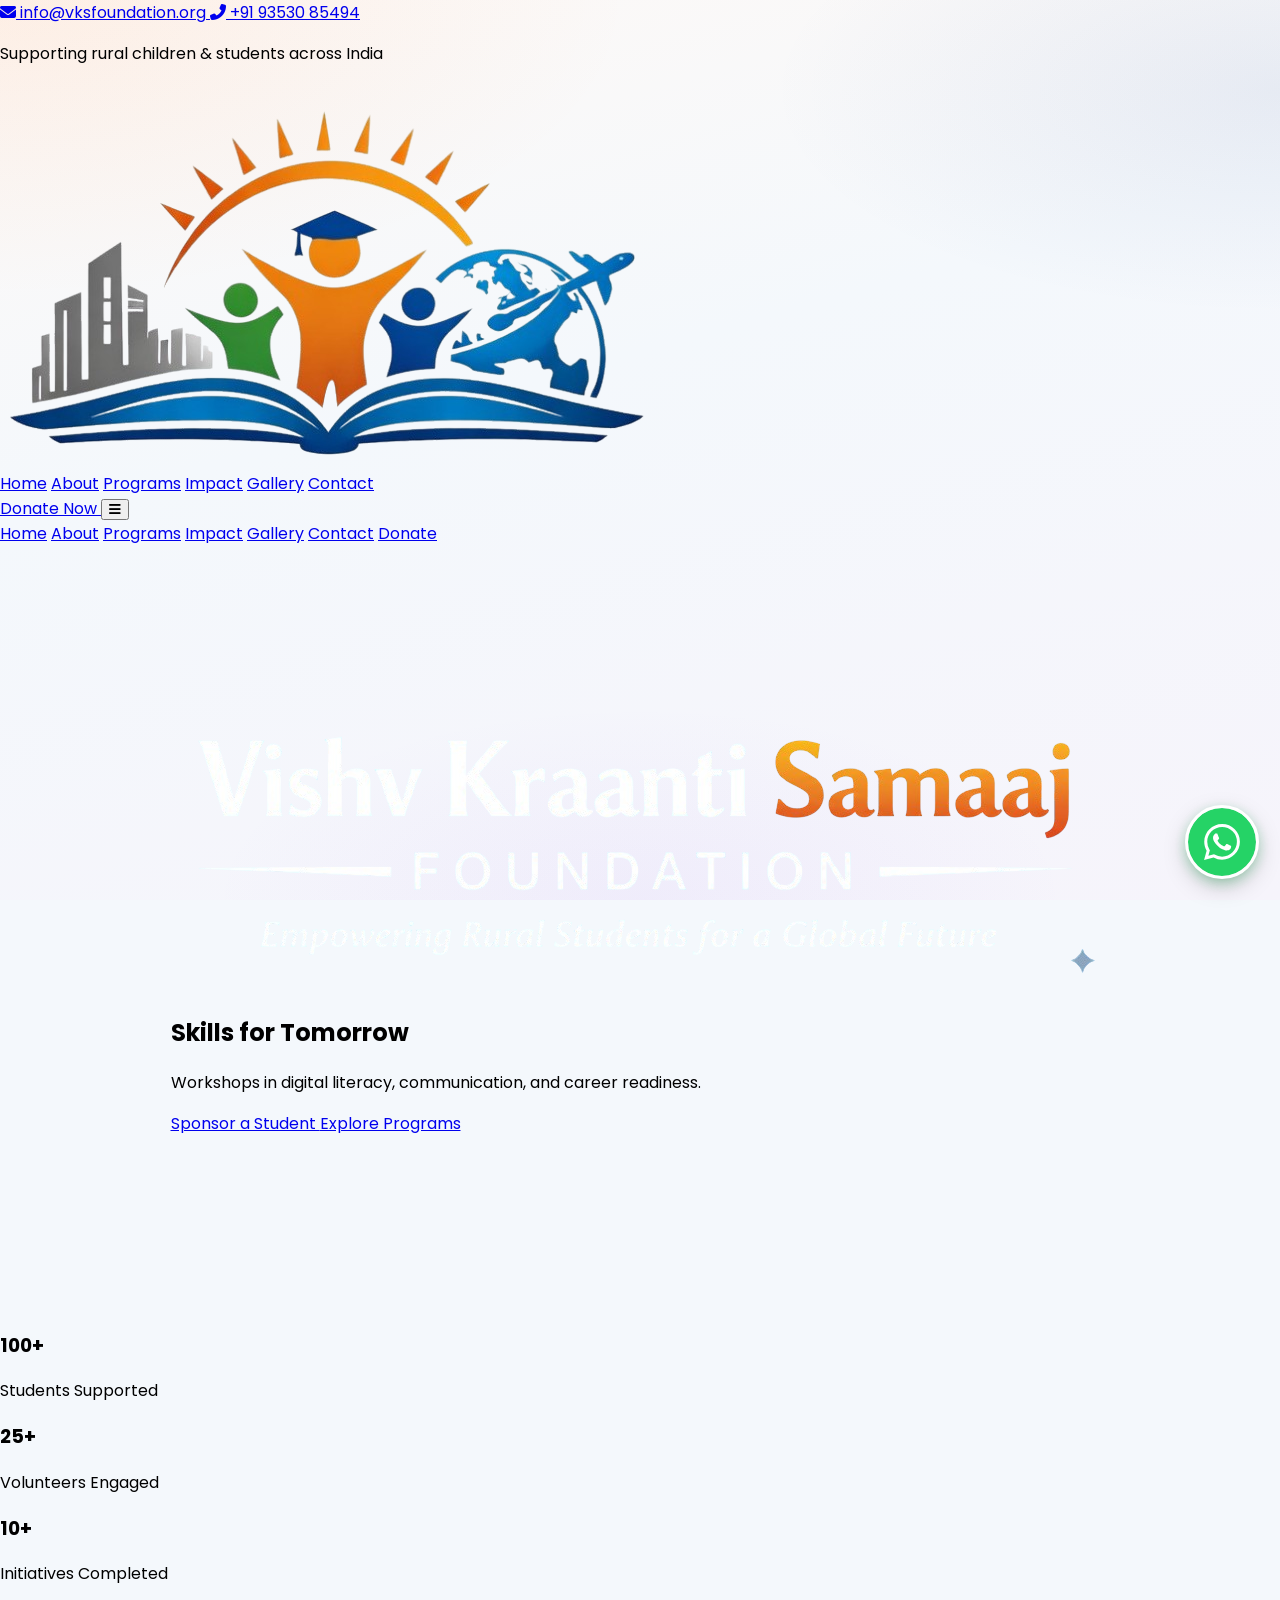
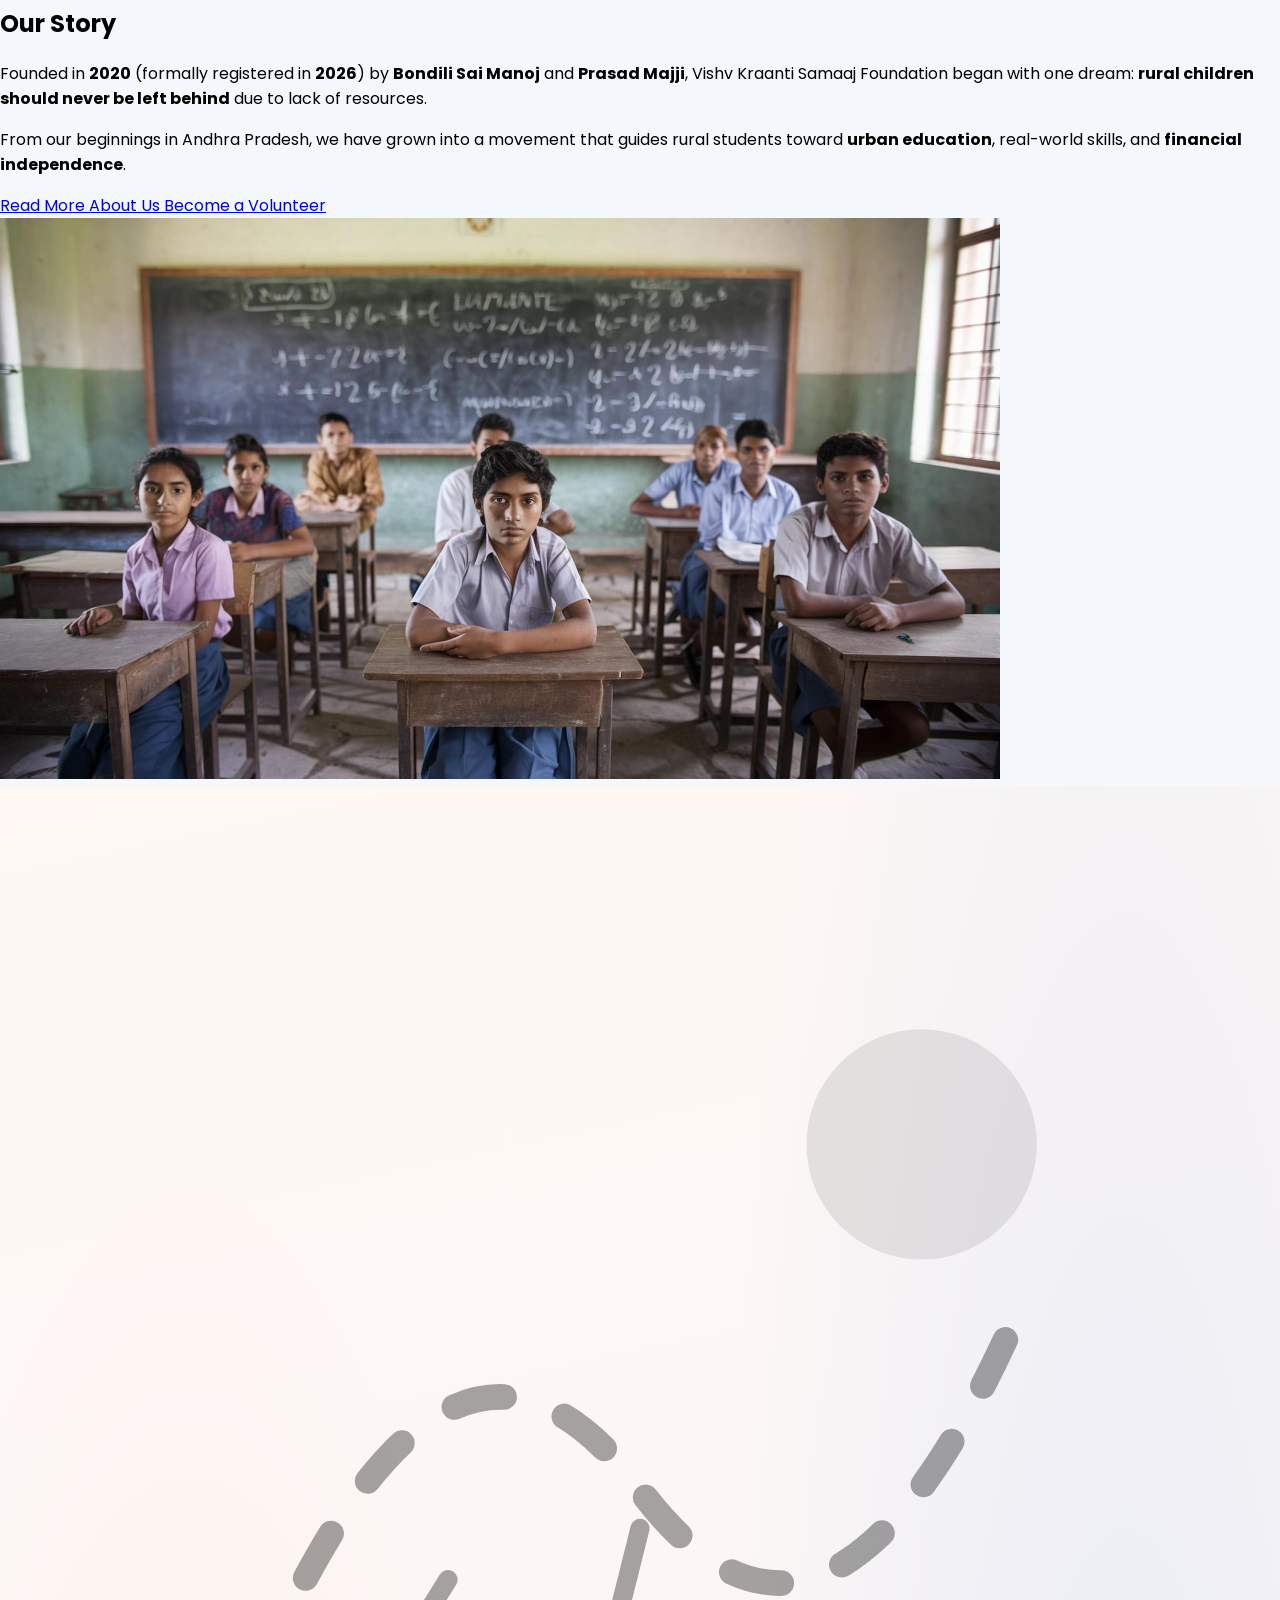
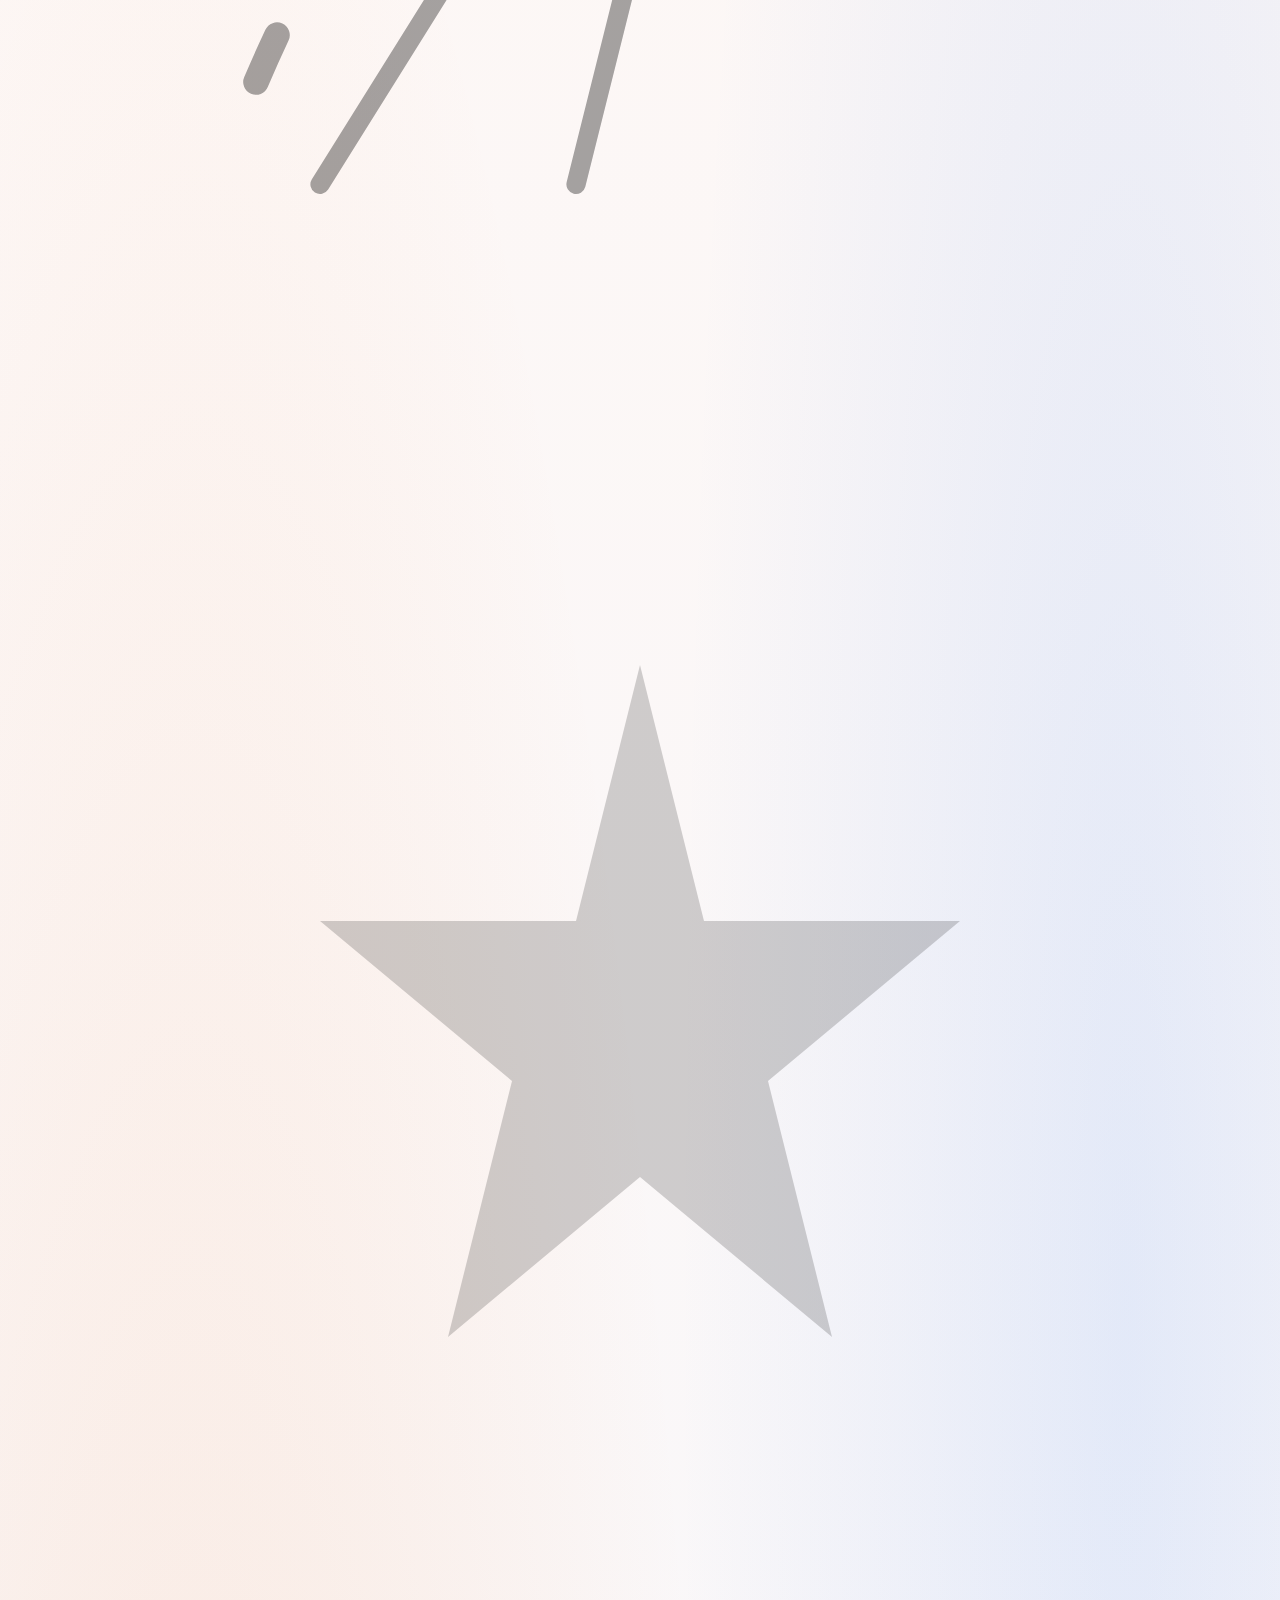
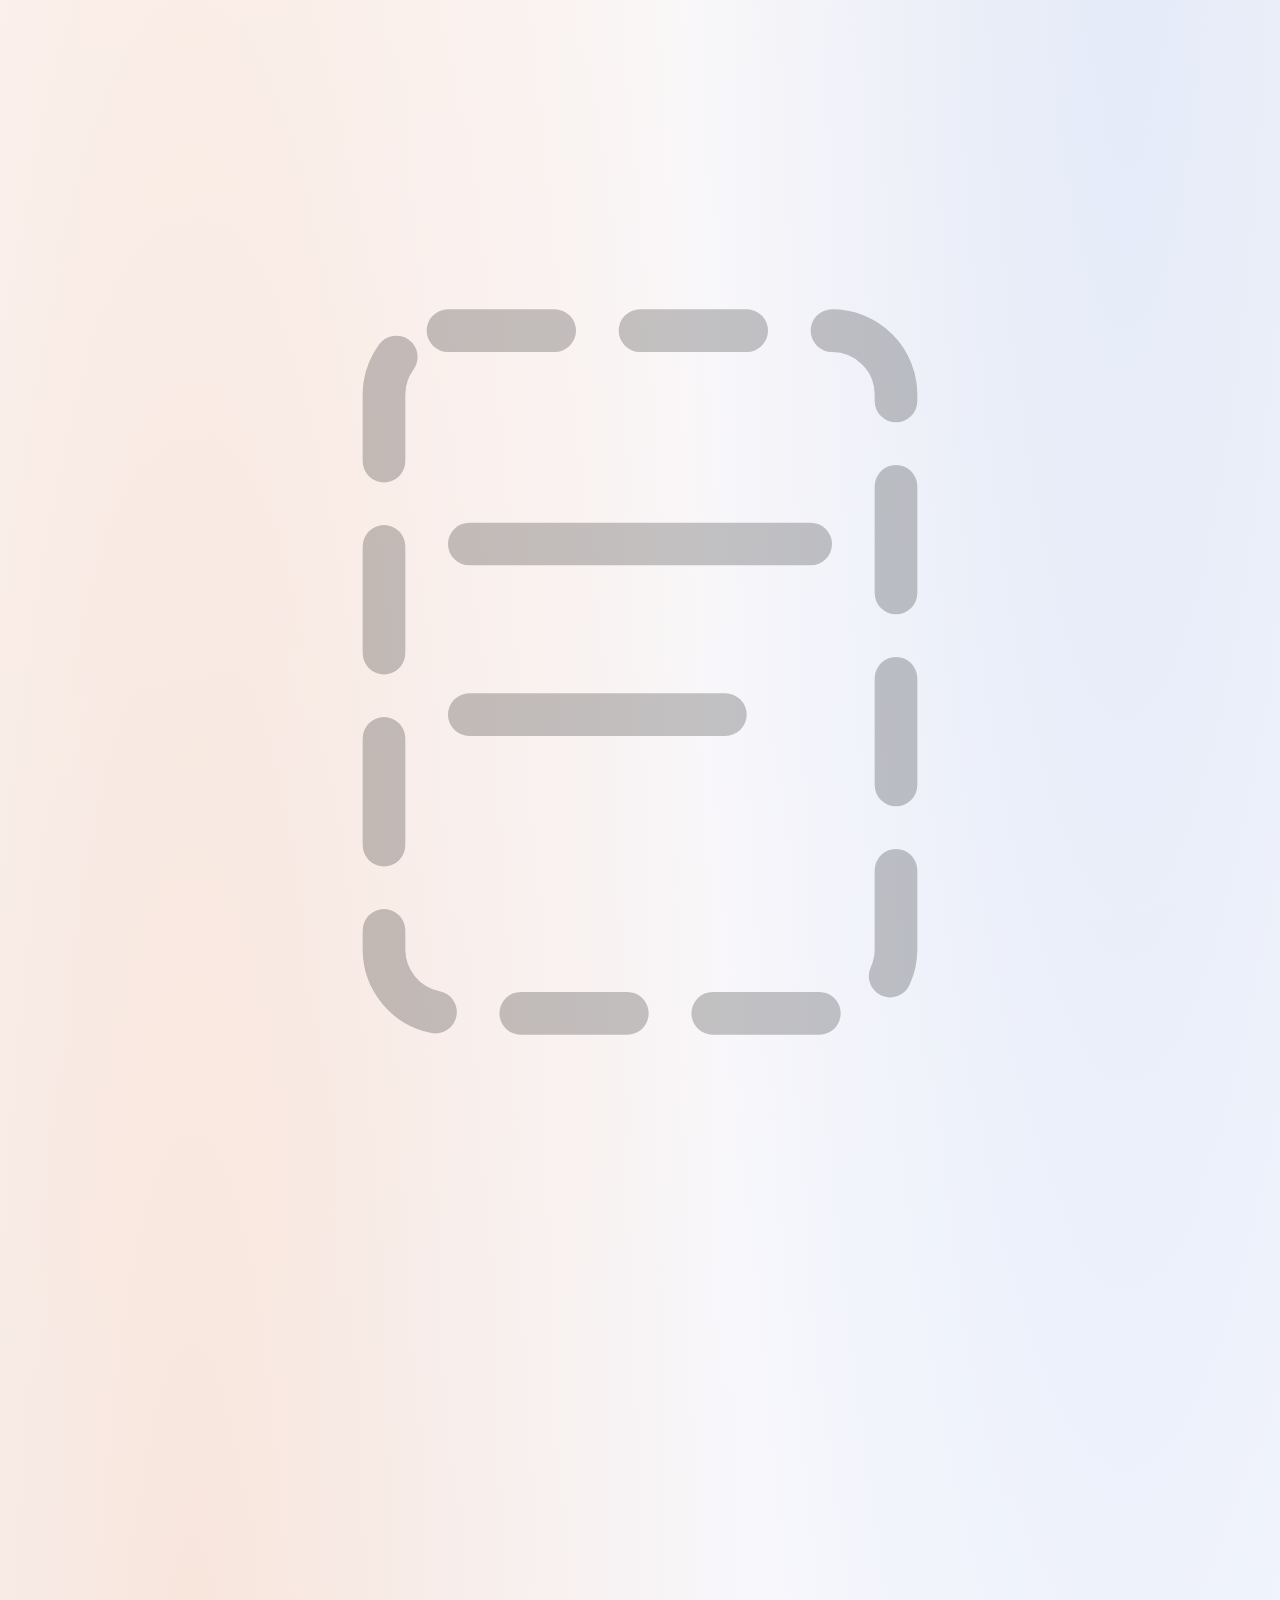
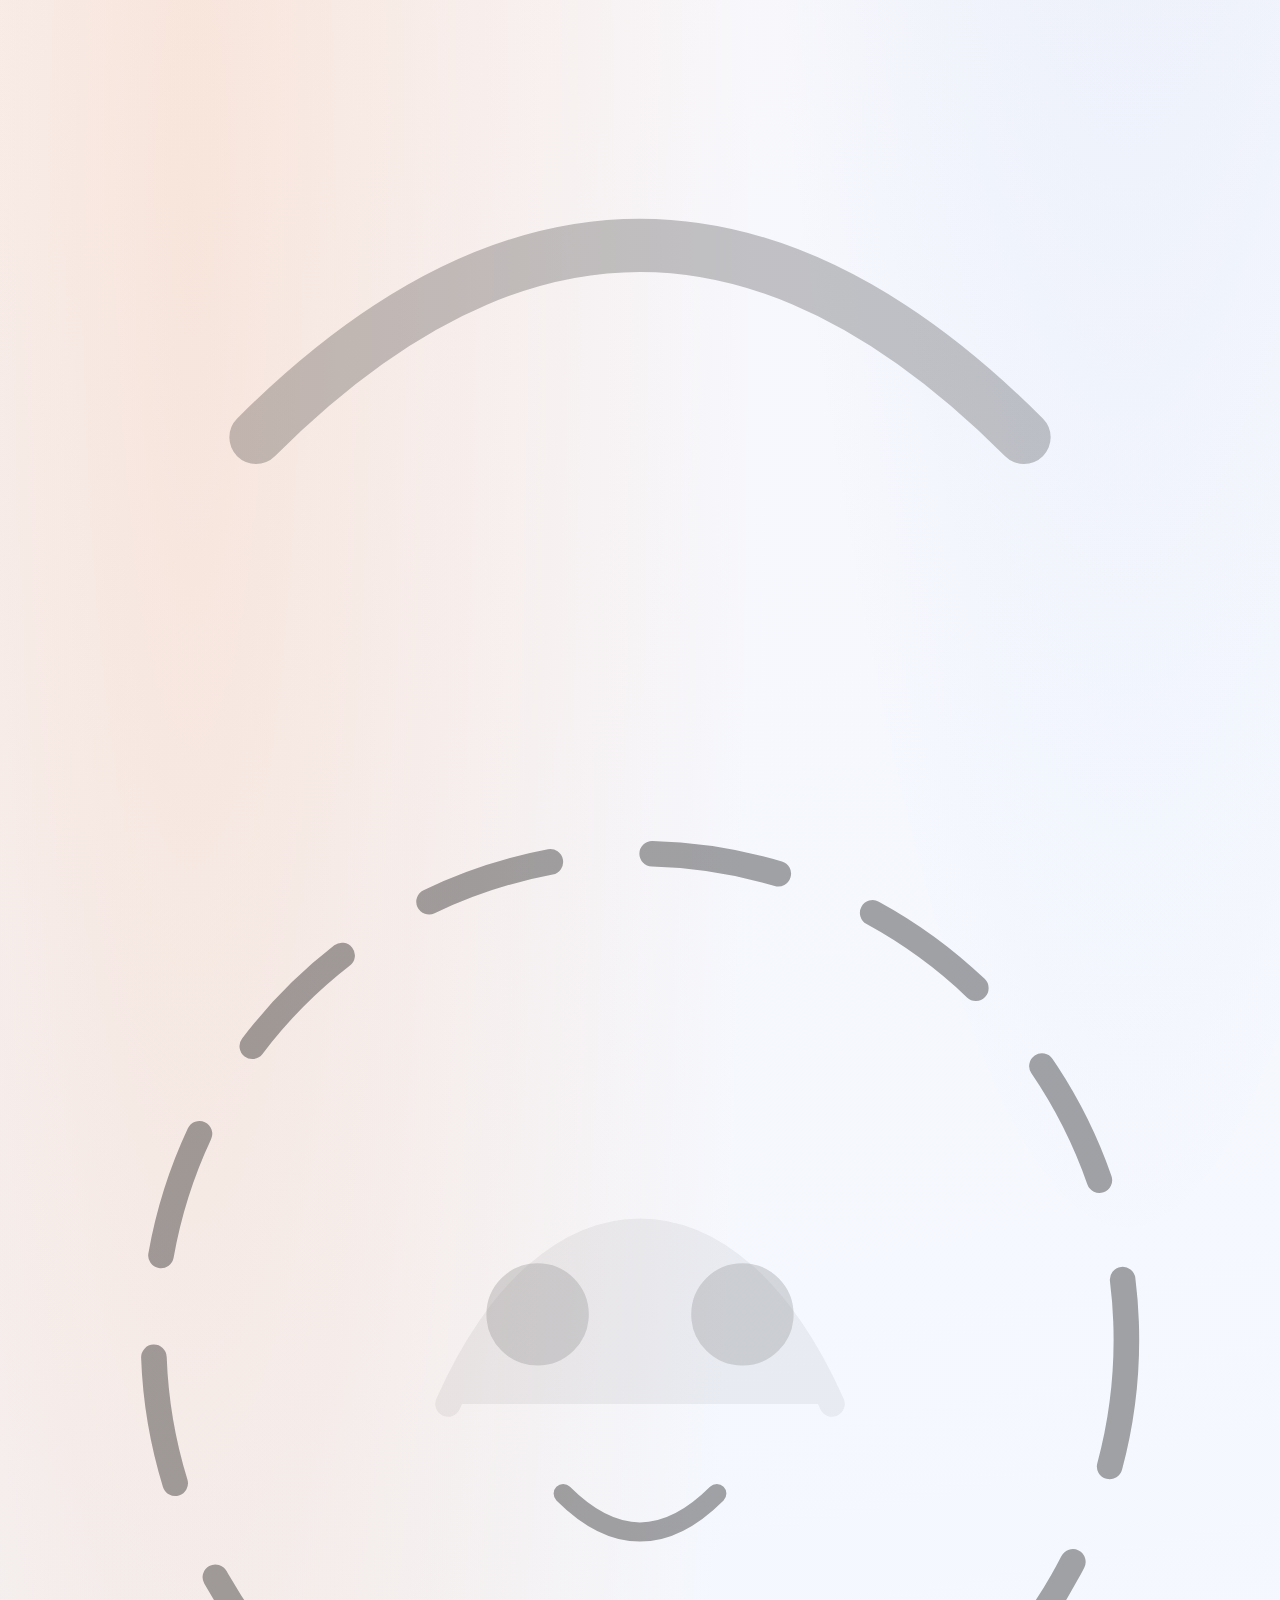
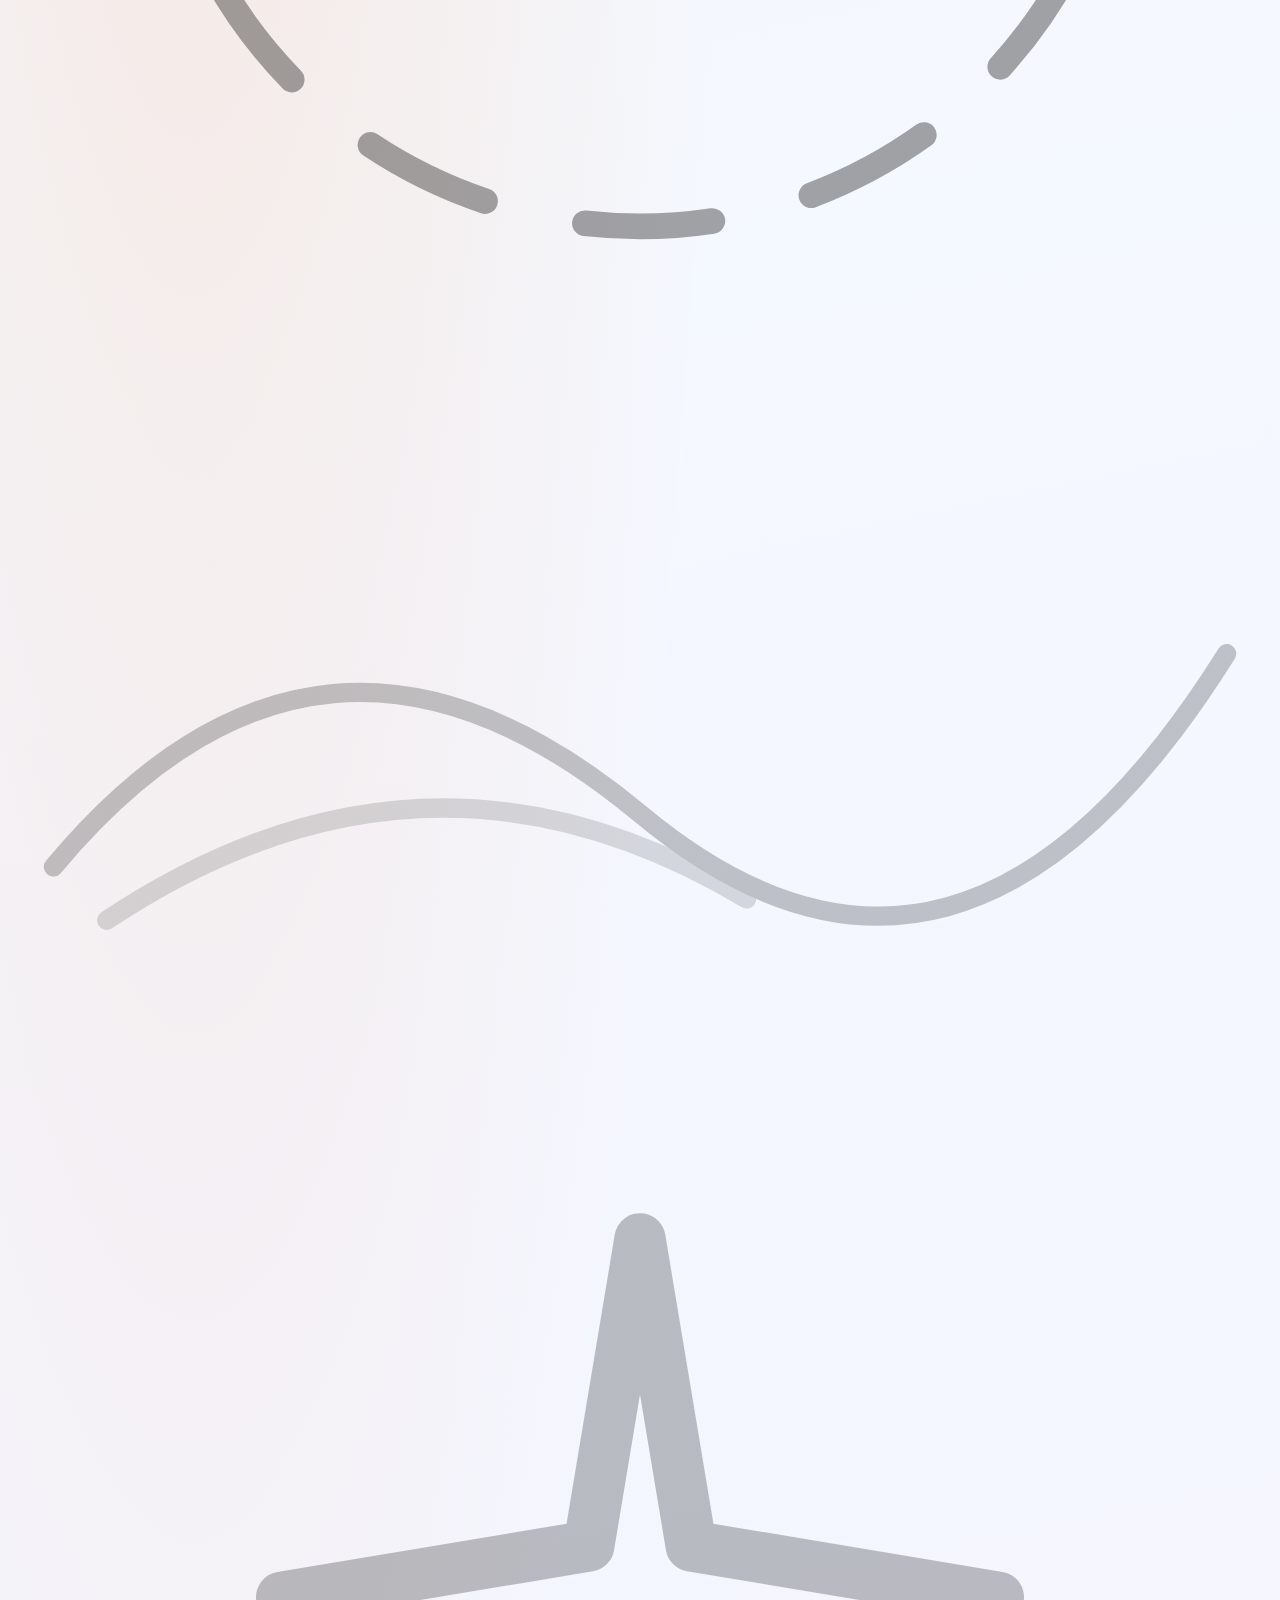
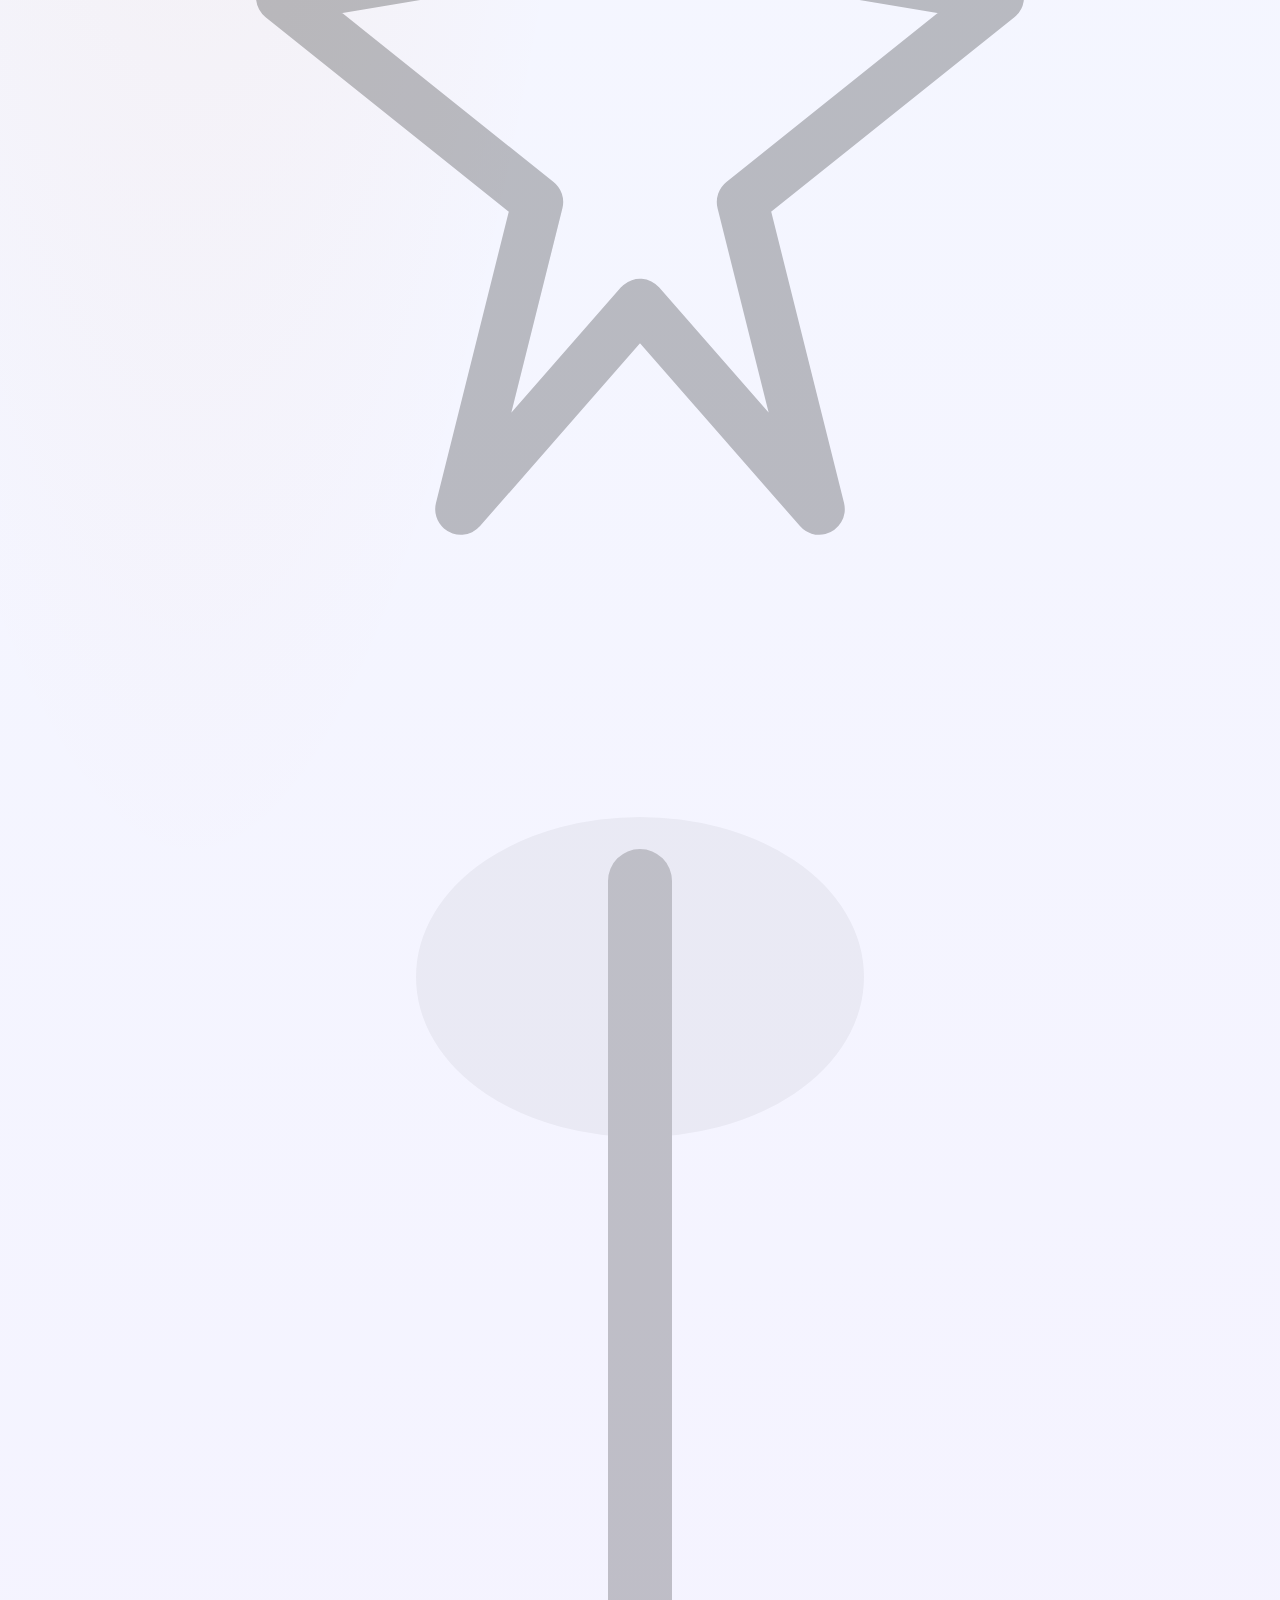
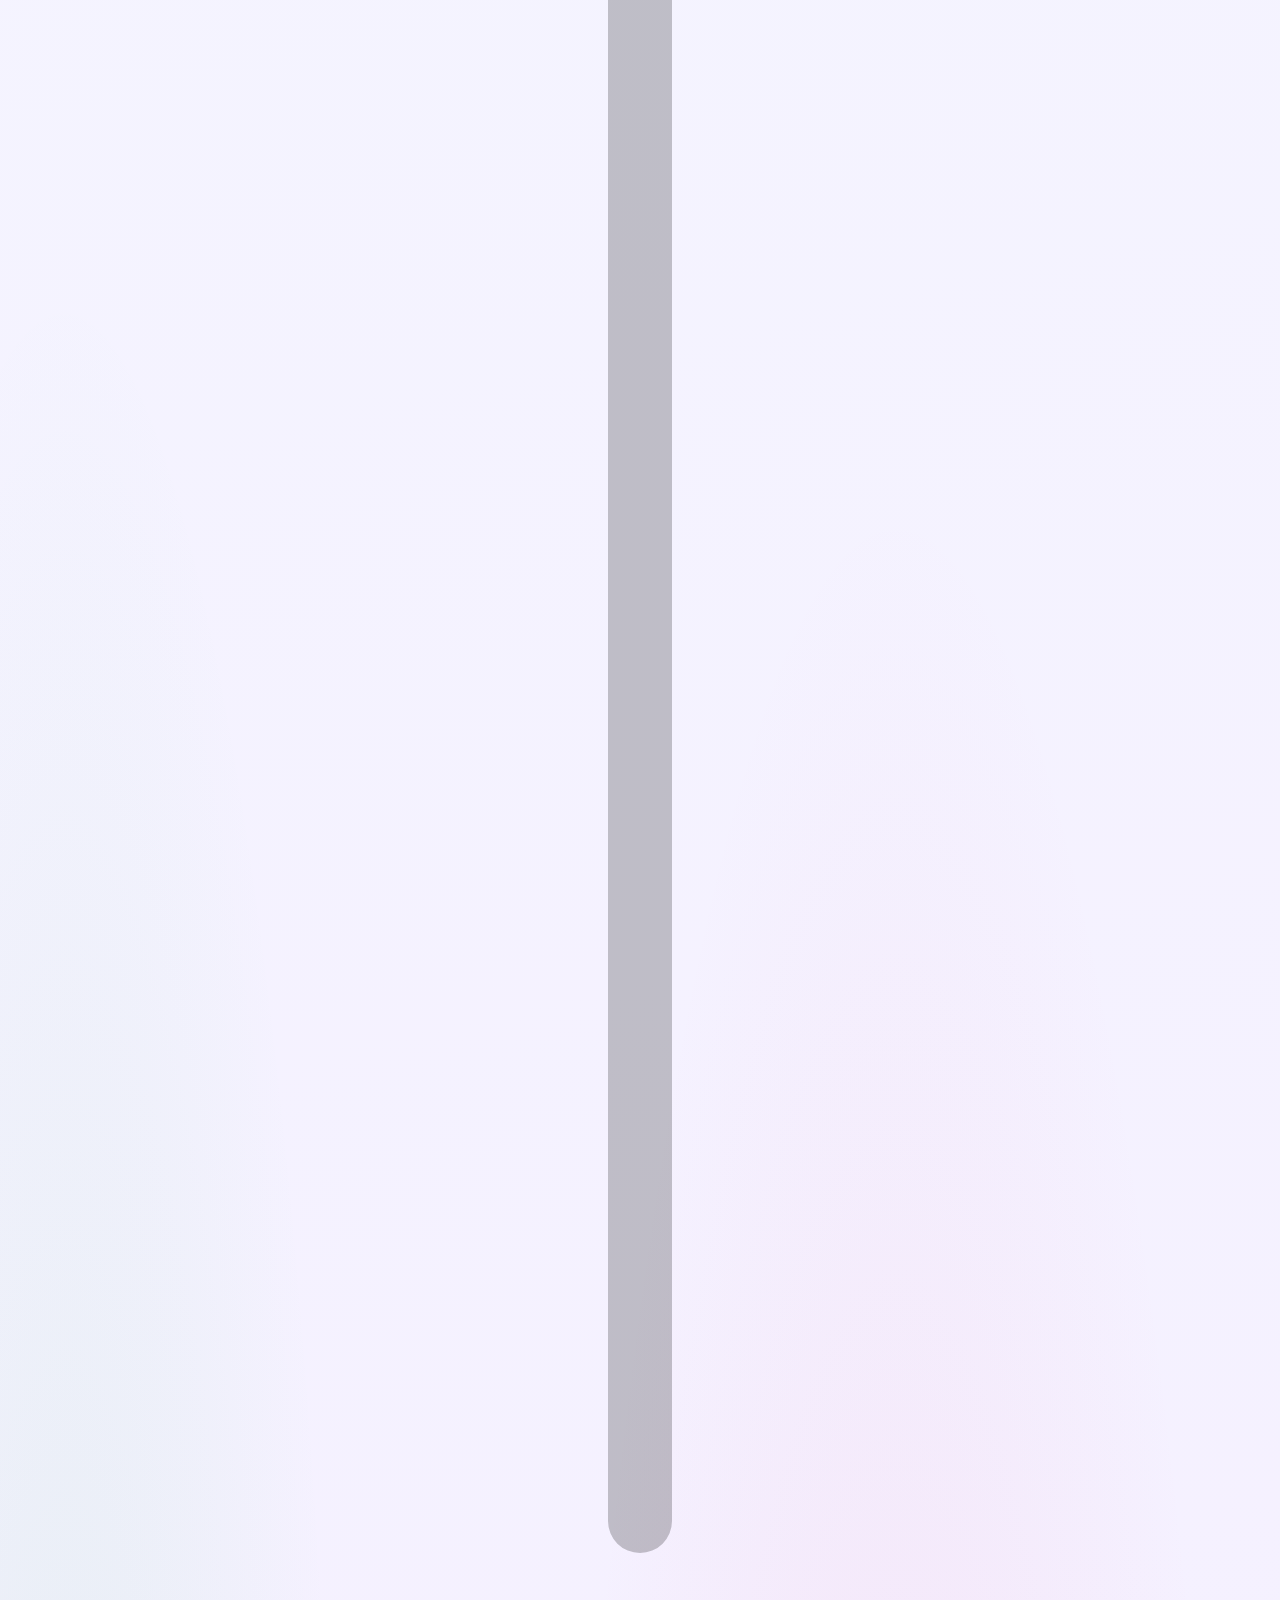
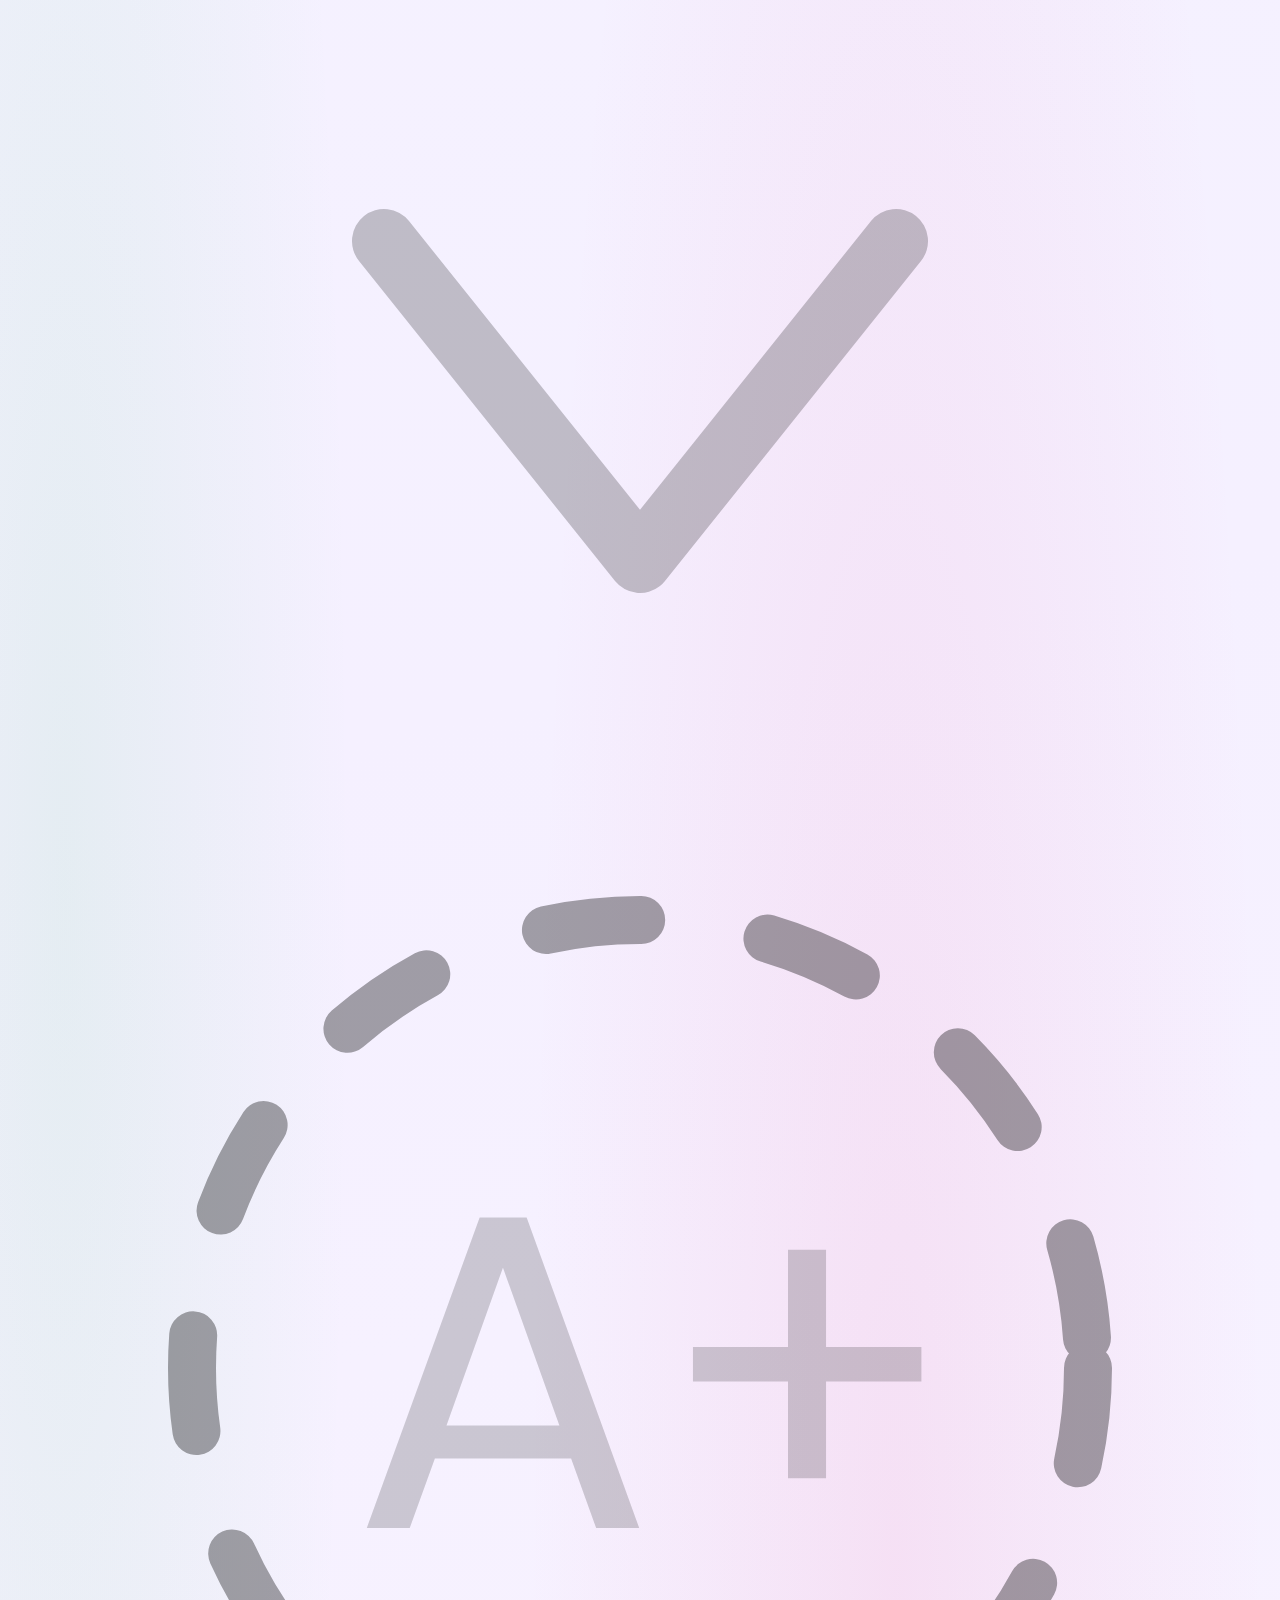
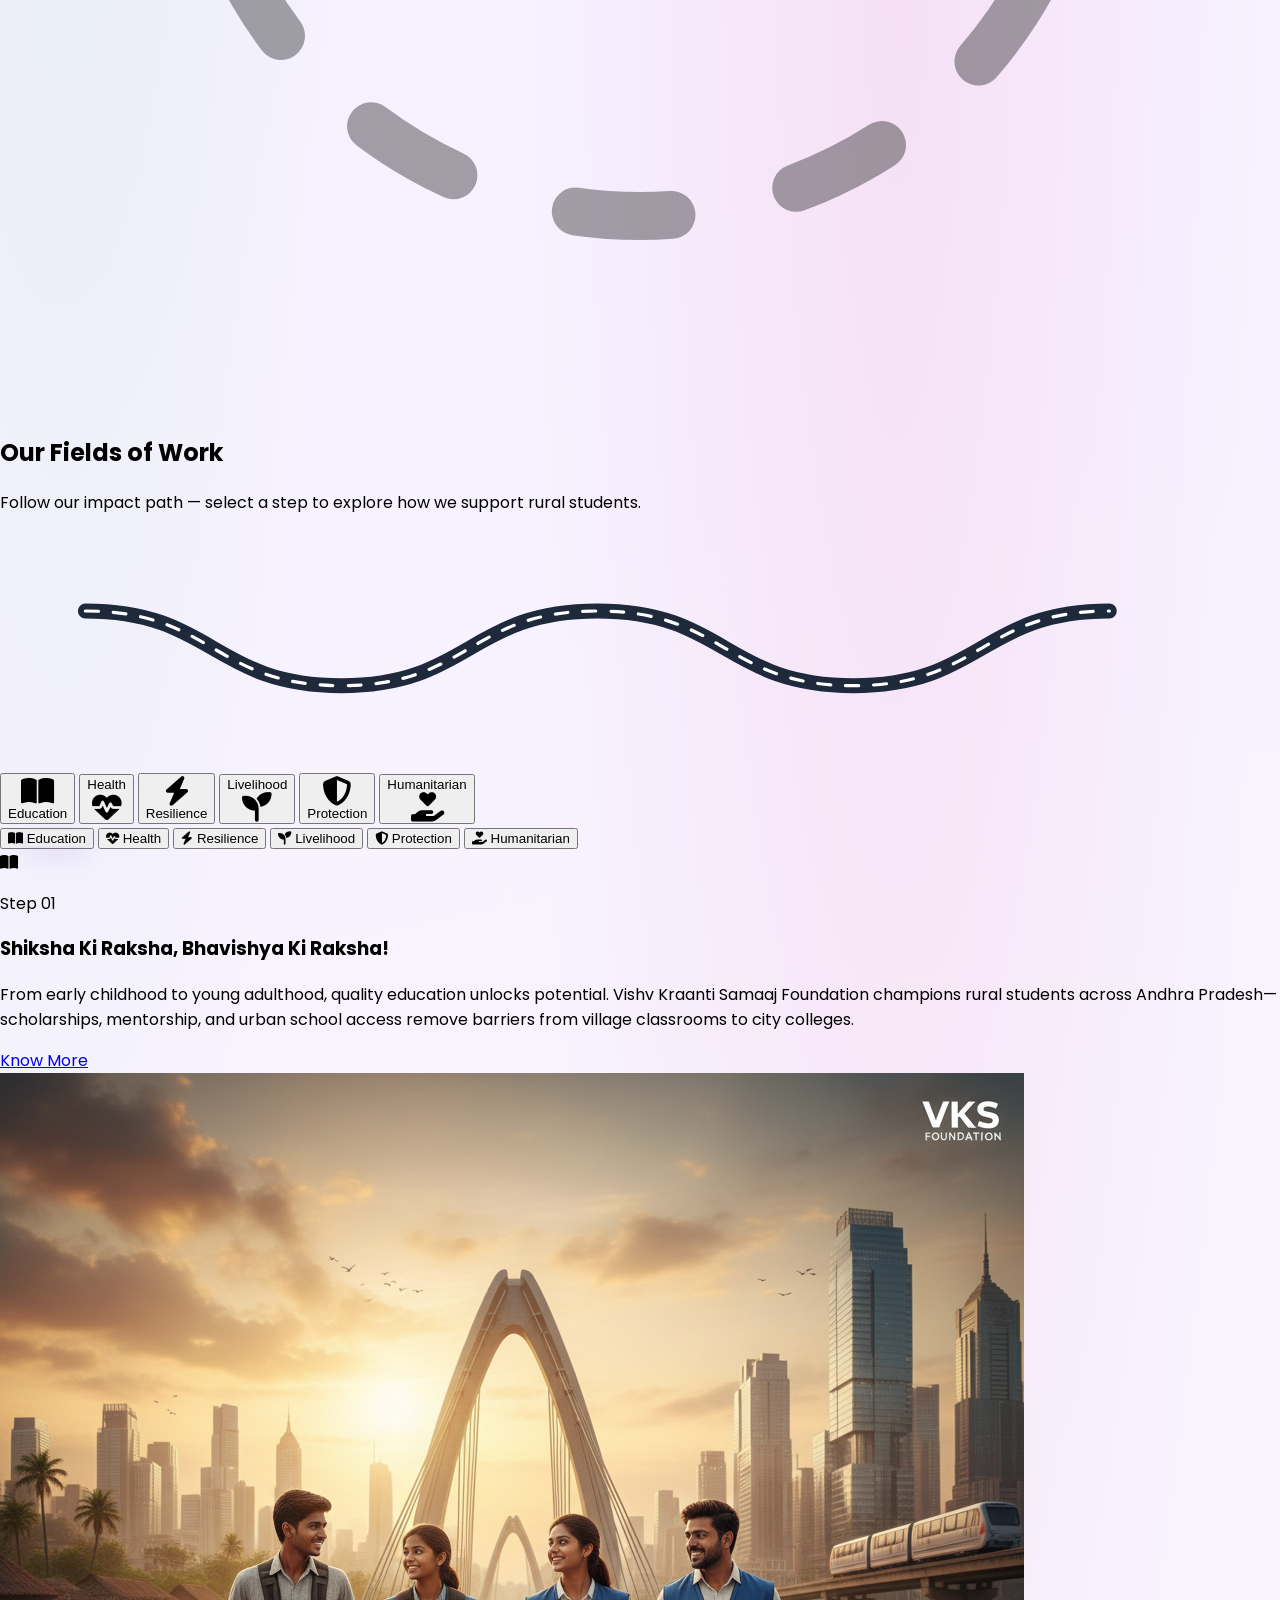
==== index.html @ 3d15cdc2 "first commit" ====
<!DOCTYPE html>
<html lang="en">
<head>
  <meta charset="UTF-8" />
  <meta name="viewport" content="width=device-width, initial-scale=1.0" />
  <title>Vishv Kraanti Samaaj Foundation | Rural-to-Urban Education Support</title>

  <!-- Tailwind -->
  <script src="https://cdn.tailwindcss.com"></script>

  <!-- Font Awesome -->
  <link href="https://cdnjs.cloudflare.com/ajax/libs/font-awesome/6.5.2/css/all.min.css" rel="stylesheet" />

  <!-- Google Font: Poppins -->
  <link rel="preconnect" href="https://fonts.googleapis.com">
  <link rel="preconnect" href="https://fonts.gstatic.com" crossorigin>
  <link
    href="https://fonts.googleapis.com/css2?family=Poppins:wght@300;400;500;600;700;800;900&display=swap"
    rel="stylesheet">

  <style>
  html, body { font-family: "Poppins", sans-serif; }
  body { margin: 0; }
  .container { max-width: 1280px !important; }
  @keyframes pageLoaderSpin { to { transform: rotate(360deg); } }

  /* Hero — compact height (not full viewport) */
  .hero-full{
    min-height: 72vh;
    display: flex;
    align-items: center;
    justify-content: center;
    padding: 2rem 0;
  }

  @media (min-width: 1024px) {
    .hero-full {
      min-height: 78vh;
    }
  }

  /* Mobile */
  @media (max-width: 640px) {
    .hero-full{
      min-height: 58vh !important;
      padding: 0 !important;
      display: flex;
      align-items: center;
      justify-content: center;
    }

    .hero-inner{
      padding-top: 0 !important;
      padding-bottom: 0 !important;
    }

    .hero-img{
      width: 280px !important;
      margin-bottom: 10px !important;
    }

    .container {
    max-width: 1280px !important;
}



    #heroTitle{
      font-size: 22px !important;
      line-height: 1.15 !important;
      margin-bottom: 8px !important;
    }

    .hero-btns{ gap: 10px !important; }

    .hero-btns a{ height: 52px !important; }
  }

  /* Load pop animation */
  @keyframes popIn {
    0% { transform: scale(.92); opacity: 0; }
    100% { transform: scale(1); opacity: 1; }
  }
  .pop-in { animation: popIn .55s ease-out both; }

  /* Fade up animation */
  @keyframes fadeUp {
    0% { transform: translateY(10px); opacity: 0; }
    100% { transform: translateY(0); opacity: 1; }
  }
  .fade-up { animation: fadeUp .45s ease-out both; }

  /* Lightbox transitions */
  #lightbox { opacity: 0; pointer-events: none; transition: opacity .18s ease; }
  #lightbox.open { opacity: 1; pointer-events: auto; }

  @keyframes slideInRight {
    0% { transform: translateX(20px); opacity: 0; }
    100% { transform: translateX(0); opacity: 1; }
  }
  @keyframes slideInLeft {
    0% { transform: translateX(-20px); opacity: 0; }
    100% { transform: translateX(0); opacity: 1; }
  }
  .slide-right { animation: slideInRight .22s ease both; }
  .slide-left { animation: slideInLeft .22s ease both; }
  #lightboxImg { transition: opacity .18s ease; }
   

    /* Slide animation for lightbox when next/prev */
    @keyframes slideInRight {
      0% { transform: translateX(20px); opacity: 0; }
      100% { transform: translateX(0); opacity: 1; }
    }
    @keyframes slideInLeft {
      0% { transform: translateX(-20px); opacity: 0; }
      100% { transform: translateX(0); opacity: 1; }
    }
    .slide-right { animation: slideInRight .22s ease both; }
    .slide-left { animation: slideInLeft .22s ease both; }

    #lightboxImg { transition: opacity .18s ease; }

    /* Fields of Work — roadmap + sketch background */
    #fields-of-work {
      background:
        radial-gradient(ellipse 80% 50% at 15% 30%, rgba(249,115,22,.14) 0%, transparent 55%),
        radial-gradient(ellipse 70% 45% at 88% 15%, rgba(59,130,246,.12) 0%, transparent 50%),
        radial-gradient(ellipse 60% 40% at 70% 85%, rgba(236,72,153,.1) 0%, transparent 48%),
        radial-gradient(ellipse 50% 35% at 5% 80%, rgba(34,197,94,.08) 0%, transparent 45%),
        linear-gradient(168deg, #fef7f4 0%, #f4f8ff 42%, #f5f0ff 78%, #faf5ff 100%);
    }
    .fields-sketch-dots {
      background-image: radial-gradient(rgba(148,163,184,.35) 1px, transparent 1px);
      background-size: 24px 24px;
      opacity: .4;
    }
    .fields-sketch {
      pointer-events: none;
      opacity: .35;
      stroke-linecap: round;
      stroke-linejoin: round;
    }
    .fields-sketch--soft { opacity: .22; }
    .roadmap-step { transition: transform .25s ease; }
    .roadmap-step.active .roadmap-circle { transform: scale(1.12); box-shadow: 0 12px 28px rgba(0,0,0,.18); }
    .roadmap-accent { transition: height .25s ease, opacity .25s ease; }
    .roadmap-step.active .roadmap-accent { opacity: 1; }
    #fieldCalloutTitle, #fieldCalloutText { transition: opacity .25s ease; }
    #fields-of-work .roadmap-step.active > span.flex-1 { border-color: #7c3aed; box-shadow: 0 8px 24px rgba(124,58,237,.15); }
    .roadmap-circle i {
      font-size: 1.65rem;
      line-height: 1;
      display: block;
    }
    @media (min-width: 640px) {
      .roadmap-circle i { font-size: 1.85rem; }
    }
    @media (max-width: 767px) {
      .roadmap-mobile-line { background: linear-gradient(180deg, #7c3aed 0%, #7c3aed 100%); }
    }
    .faq-item summary::-webkit-details-marker { display: none; }
    .faq-item summary::marker { content: ""; }
  </style>
</head>

<body class="site-body text-gray-900">

  <div id="pageLoader" style="position:fixed;inset:0;z-index:99999;background:#0f172a;display:flex;align-items:center;justify-content:center;transition:opacity 0.35s ease;">
    <div style="text-align:center;">
      <img src="image/logo.png" alt="VKS Foundation" style="height:80px;margin-bottom:24px;">
      <div style="width:48px;height:48px;border:4px solid rgba(249,115,22,0.2);border-top-color:#f97316;border-radius:50%;animation:pageLoaderSpin 0.8s linear infinite;margin:0 auto 16px;"></div>
      <p style="color:rgba(255,255,255,0.8);font-size:14px;font-family:'Poppins',sans-serif;">Loading...</p>
    </div>
  </div>

  <div id="header-placeholder"></div>


<!-- ✅ FIX: HERO section - remove extra py that breaks full height -->
<section class="relative bg-blue-900 text-white overflow-hidden hero-full">
  <div class="absolute inset-0 opacity-25 bg-[url('https://images.unsplash.com/photo-1509062522246-3755977927d7?auto=format&fit=crop&q=80')] bg-cover bg-center"></div>

  <div class="hero-inner relative container mx-auto px-4 sm:px-6">
    <div class="max-w-6xl mx-auto text-center">
      <img id="heroImage" src="image/hero.png" alt="Hero Image"
        class="hero-img mx-auto w-64 sm:w-80 md:w-[440px] lg:w-[520px] xl:w-[580px] object-contain mb-4 sm:mb-6 opacity-0">

      <div class="max-w-3xl mx-auto mb-4 sm:mb-5">
        <h1 id="heroTitle" class="text-2xl sm:text-4xl md:text-5xl font-extrabold leading-tight opacity-0"></h1>
        <p id="heroSub" class="mt-3 text-blue-100 text-sm sm:text-lg opacity-0"></p>
      </div>

      <div class="hero-btns flex flex-col sm:flex-row justify-center items-center gap-4 sm:gap-6">
        <a href="donate.html"
          class="w-64 h-14 flex items-center justify-center bg-orange-500 text-white text-lg font-bold rounded-xl shadow-lg hover:bg-orange-600 transition duration-300">
          Sponsor a Student
        </a>
        <a href="#programs"
          class="w-64 h-14 flex items-center justify-center bg-white text-blue-900 text-lg font-bold rounded-xl shadow-lg hover:bg-gray-100 transition duration-300">
          Explore Programs
        </a>
      </div>
    </div>
  </div>
</section>

  <!-- QUICK IMPACT -->
  <section class="bg-white border-b py-10 sm:py-12 reveal">
    <div class="container mx-auto px-4 sm:px-6">
      <div class="grid grid-cols-1 sm:grid-cols-3 gap-4 sm:gap-6 text-center">
        <div class="p-6 rounded-2xl hover:bg-blue-50 transition border reveal-stagger">
          <h3 class="text-4xl font-extrabold text-blue-900">100+</h3>
          <p class="text-gray-600 uppercase tracking-widest text-xs font-bold mt-2">Students Supported</p>
        </div>
        <div class="p-6 rounded-2xl hover:bg-orange-50 transition border reveal-stagger">
          <h3 class="text-4xl font-extrabold text-orange-500">25+</h3>
          <p class="text-gray-600 uppercase tracking-widest text-xs font-bold mt-2">Volunteers Engaged</p>
        </div>
        <div class="p-6 rounded-2xl hover:bg-blue-50 transition border reveal-stagger">
          <h3 class="text-4xl font-extrabold text-blue-900">10+</h3>
          <p class="text-gray-600 uppercase tracking-widest text-xs font-bold mt-2">Initiatives Completed</p>
        </div>
      </div>
    </div>
  </section>

  <!-- ABOUT -->
  <section class="py-14 sm:py-20 bg-gray-50 reveal">
    <div class="container mx-auto px-4 sm:px-6 grid grid-cols-1 md:grid-cols-2 gap-10 items-center">
      <div class="reveal-stagger">
        <h2 class="text-3xl sm:text-4xl font-extrabold text-blue-900 leading-tight border-l-8 border-orange-500 pl-6">
          Our Story
        </h2>
        <p class="mt-5 text-gray-700 text-base sm:text-lg leading-relaxed">
          Founded in <b>2020</b> (formally registered in <b>2026</b>) by <b>Bondili Sai Manoj</b> and <b>Prasad Majji</b>,
          Vishv Kraanti Samaaj Foundation began with one dream:
          <b>rural children should never be left behind</b> due to lack of resources.
        </p>
        <p class="mt-4 text-gray-700 text-base sm:text-lg leading-relaxed">
          From our beginnings in Andhra Pradesh, we have grown into a movement that guides rural students toward
          <b>urban education</b>, real-world skills, and <b>financial independence</b>.
        </p>

        <div class="mt-7 flex flex-col sm:flex-row gap-3 sm:gap-4">
          <a href="about.html"
            class="inline-flex justify-center bg-blue-900 text-white px-8 py-4 rounded-xl font-extrabold hover:bg-blue-950">
            Read More About Us
          </a>
          <a href="volunteer.html"
            class="inline-flex justify-center bg-white border-2 border-blue-900 text-blue-900 px-8 py-4 rounded-xl font-extrabold hover:bg-blue-50">
            Become a Volunteer
          </a>
        </div>
      </div>

      <div class="relative reveal-stagger">
        <div class="absolute -top-6 -left-6 w-24 h-24 bg-orange-500 rounded-full opacity-20 animate-pulse"></div>
        <img class="relative z-10 w-full rounded-3xl shadow-2xl object-cover" src="image/ourstoryimg.jpg" alt="Students">
      </div>
    </div>
  </section>

  <!-- OUR FIELDS OF WORK — roadmap infographic -->
  <section id="fields-of-work" class="py-14 sm:py-20 relative overflow-hidden reveal">
    <div class="fields-sketch-dots absolute inset-0 pointer-events-none" aria-hidden="true"></div>

    <!-- Hand-drawn style sketches -->
    <svg class="fields-sketch absolute top-8 left-[3%] w-28 h-28 sm:w-36 sm:h-36 text-orange-300" viewBox="0 0 100 100" aria-hidden="true" fill="none" stroke="currentColor" stroke-width="2">
      <path d="M20 70 Q35 35 50 55 T80 40" stroke-dasharray="4 5"/>
      <circle cx="72" cy="28" r="8" fill="currentColor" opacity=".25"/>
      <path d="M25 78 L35 62 M45 78 L50 58" stroke-width="1.5"/>
    </svg>
    <svg class="fields-sketch absolute top-24 right-[5%] w-24 h-24 text-pink-300" viewBox="0 0 80 80" aria-hidden="true" fill="currentColor">
      <path d="M40 12 L44 28 L60 28 L48 38 L52 54 L40 44 L28 54 L32 38 L20 28 L36 28 Z" opacity=".5"/>
    </svg>
    <svg class="fields-sketch fields-sketch--soft absolute top-1/3 left-[8%] w-20 h-32 text-blue-200" viewBox="0 0 60 100" aria-hidden="true" fill="none" stroke="currentColor" stroke-width="2">
      <rect x="18" y="8" width="24" height="32" rx="3" stroke-dasharray="5 4"/>
      <line x1="22" y1="18" x2="38" y2="18"/><line x1="22" y1="26" x2="34" y2="26"/>
      <path d="M12 88 Q30 70 48 88" stroke-width="2.5"/>
    </svg>
    <svg class="fields-sketch absolute bottom-32 right-[8%] w-32 h-32 text-emerald-200" viewBox="0 0 100 100" aria-hidden="true" fill="none" stroke="currentColor" stroke-width="2">
      <circle cx="50" cy="50" r="38" stroke-dasharray="10 8"/>
      <path d="M35 55 c8-18 22-18 30 0" fill="currentColor" opacity=".15"/>
      <circle cx="42" cy="48" r="3" fill="currentColor" opacity=".4"/><circle cx="58" cy="48" r="3" fill="currentColor" opacity=".4"/>
      <path d="M44 62 Q50 68 56 62" stroke-width="1.5"/>
    </svg>
    <svg class="fields-sketch fields-sketch--soft absolute bottom-16 left-[6%] w-40 h-24 text-violet-300" viewBox="0 0 120 60" aria-hidden="true" fill="none" stroke="currentColor" stroke-width="1.8">
      <path d="M5 45 Q30 15 60 40 T115 25"/>
      <path d="M10 50 Q40 30 70 48" opacity=".6"/>
    </svg>
    <svg class="fields-sketch absolute bottom-8 right-[18%] w-16 h-16 text-amber-300" viewBox="0 0 50 50" aria-hidden="true" fill="none" stroke="currentColor" stroke-width="2">
      <path d="M25 8 L27 20 L39 22 L29 30 L32 42 L25 34 L18 42 L21 30 L11 22 L23 20 Z" opacity=".7"/>
    </svg>
    <svg class="fields-sketch fields-sketch--soft absolute top-[45%] right-[2%] w-14 h-40 text-cyan-200 hidden sm:block" viewBox="0 0 40 100" aria-hidden="true" fill="none" stroke="currentColor" stroke-width="2">
      <path d="M20 5 L20 75 M12 85 L20 95 L28 85"/>
      <ellipse cx="20" cy="8" rx="6" ry="4" fill="currentColor" opacity=".2"/>
    </svg>
    <svg class="fields-sketch absolute top-12 left-[42%] w-12 h-12 text-orange-200 hidden md:block" viewBox="0 0 40 40" aria-hidden="true" fill="none" stroke="currentColor" stroke-width="1.5">
      <circle cx="20" cy="20" r="14" stroke-dasharray="3 4"/>
      <text x="11" y="25" font-size="14" font-family="Poppins,sans-serif" fill="currentColor" opacity=".5" stroke="none">A+</text>
    </svg>

    <div class="absolute top-0 right-0 w-72 h-72 rounded-full bg-violet-200/25 blur-2xl -translate-y-1/3 translate-x-1/4 pointer-events-none"></div>
    <div class="absolute bottom-0 left-0 w-56 h-56 rounded-full bg-orange-200/20 blur-2xl translate-y-1/4 -translate-x-1/4 pointer-events-none"></div>
    <div class="absolute top-1/2 left-1/2 -translate-x-1/2 -translate-y-1/2 w-96 h-96 rounded-full bg-blue-100/15 blur-3xl pointer-events-none"></div>

    <div class="container mx-auto px-4 sm:px-6 relative z-10">
      <h2 class="text-center text-2xl sm:text-3xl md:text-4xl font-extrabold text-orange-500 tracking-wide uppercase reveal-stagger">
        Our Fields of Work
      </h2>
      <p class="text-center text-gray-600 mt-3 max-w-2xl mx-auto text-sm sm:text-base reveal-stagger">
        Follow our impact path — select a step to explore how we support rural students.
      </p>

      <div class="hidden md:block mt-14 max-w-6xl mx-auto reveal-stagger">
        <div class="relative h-[220px]" id="roadmapTimeline">
          <svg class="absolute inset-0 w-full h-full pointer-events-none" viewBox="0 0 1200 220" preserveAspectRatio="none" aria-hidden="true">
            <path d="M 80 75 C 200 75 200 145 320 145 C 440 145 440 75 560 75 C 680 75 680 145 800 145 C 920 145 920 75 1040 75" fill="none" stroke="#1e293b" stroke-width="14" stroke-linecap="round"/>
            <path d="M 80 75 C 200 75 200 145 320 145 C 440 145 440 75 560 75 C 680 75 680 145 800 145 C 920 145 920 75 1040 75" fill="none" stroke="#ffffff" stroke-width="3" stroke-dasharray="12 14" stroke-linecap="round"/>
          </svg>
          <div class="relative z-10 grid grid-cols-6 h-full" id="fieldTabs" role="tablist" aria-label="Fields of work">
            <button type="button" role="tab" data-field="education" aria-selected="true" class="roadmap-step active flex flex-col items-center justify-start pt-2">
              <span class="roadmap-accent w-0.5 h-10 bg-orange-500 mb-1 rounded-full opacity-100"></span>
              <span class="w-3 h-3 rounded-full bg-orange-500 mb-2"></span>
              <span class="roadmap-circle w-[72px] h-[72px] rounded-full bg-orange-500 text-white grid place-items-center shadow-lg border-4 border-white"><i class="fa-solid fa-book-open" aria-hidden="true"></i></span>
              <span class="mt-3 text-[11px] font-extrabold uppercase tracking-wider text-orange-600">Education</span>
            </button>
            <button type="button" role="tab" data-field="health" aria-selected="false" class="roadmap-step flex flex-col items-center justify-end pb-2">
              <span class="mt-3 text-[11px] font-extrabold uppercase tracking-wider text-pink-500 order-3">Health</span>
              <span class="roadmap-circle w-[72px] h-[72px] rounded-full bg-pink-500 text-white grid place-items-center shadow-lg border-4 border-white order-2"><i class="fa-solid fa-heart-pulse" aria-hidden="true"></i></span>
              <span class="w-3 h-3 rounded-full bg-pink-500 my-2 order-1"></span>
              <span class="roadmap-accent w-0.5 h-10 bg-pink-500 rounded-full opacity-70 order-0"></span>
            </button>
            <button type="button" role="tab" data-field="resilience" aria-selected="false" class="roadmap-step flex flex-col items-center justify-start pt-2">
              <span class="roadmap-accent w-0.5 h-10 bg-cyan-500 mb-1 rounded-full opacity-70"></span>
              <span class="w-3 h-3 rounded-full bg-cyan-500 mb-2"></span>
              <span class="roadmap-circle w-[72px] h-[72px] rounded-full bg-cyan-500 text-white grid place-items-center shadow-lg border-4 border-white"><i class="fa-solid fa-bolt" aria-hidden="true"></i></span>
              <span class="mt-3 text-[11px] font-extrabold uppercase tracking-wider text-cyan-600">Resilience</span>
            </button>
            <button type="button" role="tab" data-field="livelihood" aria-selected="false" class="roadmap-step flex flex-col items-center justify-end pb-2">
              <span class="mt-3 text-[11px] font-extrabold uppercase tracking-wider text-emerald-600 order-3">Livelihood</span>
              <span class="roadmap-circle w-[72px] h-[72px] rounded-full bg-emerald-500 text-white grid place-items-center shadow-lg border-4 border-white order-2"><i class="fa-solid fa-seedling" aria-hidden="true"></i></span>
              <span class="w-3 h-3 rounded-full bg-emerald-500 my-2 order-1"></span>
              <span class="roadmap-accent w-0.5 h-10 bg-emerald-500 rounded-full opacity-70 order-0"></span>
            </button>
            <button type="button" role="tab" data-field="protection" aria-selected="false" class="roadmap-step flex flex-col items-center justify-start pt-2">
              <span class="roadmap-accent w-0.5 h-10 bg-amber-400 mb-1 rounded-full opacity-70"></span>
              <span class="w-3 h-3 rounded-full bg-amber-400 mb-2"></span>
              <span class="roadmap-circle w-[72px] h-[72px] rounded-full bg-amber-400 text-white grid place-items-center shadow-lg border-4 border-white"><i class="fa-solid fa-shield-halved" aria-hidden="true"></i></span>
              <span class="mt-3 text-[11px] font-extrabold uppercase tracking-wider text-amber-600">Protection</span>
            </button>
            <button type="button" role="tab" data-field="humanitarian" aria-selected="false" class="roadmap-step flex flex-col items-center justify-end pb-2">
              <span class="mt-3 text-[11px] font-extrabold uppercase tracking-wider text-blue-700 order-3">Humanitarian</span>
              <span class="roadmap-circle w-[72px] h-[72px] rounded-full bg-blue-600 text-white grid place-items-center shadow-lg border-4 border-white order-2"><i class="fa-solid fa-hand-holding-heart" aria-hidden="true"></i></span>
              <span class="w-3 h-3 rounded-full bg-blue-600 my-2 order-1"></span>
              <span class="roadmap-accent w-0.5 h-10 bg-blue-600 rounded-full opacity-70 order-0"></span>
            </button>
          </div>
        </div>
      </div>

      <div class="md:hidden mt-10 max-w-md mx-auto relative reveal-stagger">
        <div class="absolute left-1/2 -translate-x-1/2 top-8 bottom-8 w-4 rounded-full bg-violet-600 roadmap-mobile-line"></div>
        <div class="relative space-y-10">
          <button type="button" data-field="education" class="roadmap-step active w-full flex items-center gap-4 text-left">
            <span class="shrink-0 w-14 h-14 rounded-full bg-orange-500 text-white grid place-items-center border-4 border-white shadow-lg z-10"><i class="fa-solid fa-book-open text-xl" aria-hidden="true"></i></span>
            <span class="flex-1 bg-white rounded-2xl shadow-md p-4 border border-violet-100"><span class="text-xs font-extrabold uppercase text-red-500">Education</span></span>
          </button>
          <button type="button" data-field="health" class="roadmap-step w-full flex items-center gap-4 text-left flex-row-reverse">
            <span class="shrink-0 w-14 h-14 rounded-full bg-pink-500 text-white grid place-items-center border-4 border-white shadow-lg z-10"><i class="fa-solid fa-heart-pulse text-xl" aria-hidden="true"></i></span>
            <span class="flex-1 bg-white rounded-2xl shadow-md p-4 border border-violet-100 text-right"><span class="text-xs font-extrabold uppercase text-amber-600">Health</span></span>
          </button>
          <button type="button" data-field="resilience" class="roadmap-step w-full flex items-center gap-4 text-left">
            <span class="shrink-0 w-14 h-14 rounded-full bg-cyan-500 text-white grid place-items-center border-4 border-white shadow-lg z-10"><i class="fa-solid fa-bolt text-xl" aria-hidden="true"></i></span>
            <span class="flex-1 bg-white rounded-2xl shadow-md p-4 border border-violet-100"><span class="text-xs font-extrabold uppercase text-emerald-600">Resilience</span></span>
          </button>
          <button type="button" data-field="livelihood" class="roadmap-step w-full flex items-center gap-4 text-left flex-row-reverse">
            <span class="shrink-0 w-14 h-14 rounded-full bg-emerald-500 text-white grid place-items-center border-4 border-white shadow-lg z-10"><i class="fa-solid fa-seedling text-xl" aria-hidden="true"></i></span>
            <span class="flex-1 bg-white rounded-2xl shadow-md p-4 border border-violet-100 text-right"><span class="text-xs font-extrabold uppercase text-cyan-600">Livelihood</span></span>
          </button>
          <button type="button" data-field="protection" class="roadmap-step w-full flex items-center gap-4 text-left">
            <span class="shrink-0 w-14 h-14 rounded-full bg-amber-400 text-white grid place-items-center border-4 border-white shadow-lg z-10"><i class="fa-solid fa-shield-halved text-xl" aria-hidden="true"></i></span>
            <span class="flex-1 bg-white rounded-2xl shadow-md p-4 border border-violet-100"><span class="text-xs font-extrabold uppercase text-orange-600">Protection</span></span>
          </button>
          <button type="button" data-field="humanitarian" class="roadmap-step w-full flex items-center gap-4 text-left flex-row-reverse">
            <span class="shrink-0 w-14 h-14 rounded-full bg-blue-600 text-white grid place-items-center border-4 border-white shadow-lg z-10"><i class="fa-solid fa-hand-holding-heart text-xl" aria-hidden="true"></i></span>
            <span class="flex-1 bg-white rounded-2xl shadow-md p-4 border border-violet-100 text-right"><span class="text-xs font-extrabold uppercase text-violet-700">Humanitarian</span></span>
          </button>
        </div>
      </div>

      <div class="mt-10 sm:mt-14 max-w-6xl mx-auto reveal-stagger">
        <div class="grid grid-cols-1 md:grid-cols-[1.35fr_0.65fr] gap-5 sm:gap-6 items-center">
          <div class="bg-white rounded-2xl sm:rounded-3xl shadow-xl border border-violet-100 p-5 sm:p-8 flex flex-col sm:flex-row gap-5 sm:gap-6 items-start">
            <div id="fieldCalloutIconWrap" class="shrink-0 w-16 h-16 sm:w-20 sm:h-20 rounded-2xl bg-orange-500 text-white text-2xl sm:text-3xl grid place-items-center shadow-md">
              <i id="fieldCalloutIcon" class="fa-solid fa-book-open"></i>
            </div>
            <div class="flex-1 min-w-0 flex flex-col h-full">
              <p id="fieldCalloutStep" class="text-xs font-extrabold uppercase tracking-widest text-violet-600 mb-1">Step 01</p>
              <h3 id="fieldCalloutTitle" class="text-base sm:text-lg font-extrabold uppercase text-gray-900 leading-snug">Shiksha Ki Raksha, Bhavishya Ki Raksha!</h3>
              <p id="fieldCalloutText" class="mt-3 text-sm sm:text-base text-gray-600 leading-relaxed flex-1">
                From early childhood to young adulthood, quality education unlocks potential. Vishv Kraanti Samaaj Foundation champions rural students across Andhra Pradesh—scholarships, mentorship, and urban school access remove barriers from village classrooms to city colleges.
              </p>
              <a id="fieldKnowMore" href="donate.html" class="mt-5 inline-flex self-start px-8 py-3 rounded-lg font-extrabold text-white uppercase text-sm bg-orange-500 hover:opacity-90 transition shadow-md">Know More</a>
            </div>
          </div>
          <div class="rounded-2xl overflow-hidden shadow-lg border border-violet-100 h-40 sm:h-44 md:h-52 max-w-sm md:max-w-none md:mx-auto w-full">
            <img id="fieldPanelImg" src="image/rural-to-urban-education-bridge.jpg" alt="Education program" class="w-full h-full object-cover">
          </div>
        </div>
      </div>
    </div>
  </section>

  <!-- PROGRAMS -->
  <section id="programs" class="py-14 sm:py-20 bg-white reveal">
    <div class="container mx-auto px-4 sm:px-6">
      <div class="text-center mb-10 sm:mb-12 reveal-stagger">
        <h2 class="text-3xl md:text-4xl font-extrabold text-blue-900">Programs That Create Change</h2>
        <p class="text-gray-600 mt-3 max-w-3xl mx-auto">
          We focus on measurable outcomes—education access, skill readiness, and long-term financial stability.
        </p>
        <div class="h-1 w-24 bg-orange-500 mx-auto mt-6"></div>
      </div>

      <div class="grid grid-cols-1 md:grid-cols-3 gap-7 sm:gap-8">
        <div class="bg-gray-50 rounded-3xl overflow-hidden shadow-sm hover:shadow-xl transition border reveal-stagger">
          <img class="w-full h-52 object-cover" src="image/rural-to-urban-education-bridge.jpg" alt="Education Bridge">
          <div class="p-7">
            <div class="flex items-center gap-3 mb-3">
              <span class="w-10 h-10 rounded-xl bg-blue-900 text-white grid place-items-center">
                <i class="fa-solid fa-school"></i>
              </span>
              <h3 class="text-xl font-extrabold text-blue-900">Rural-to-Urban Education Bridge</h3>
            </div>
            <p class="text-gray-600 mb-5">
              Scholarships, mentorship and logistical support to help rural students study in urban schools & colleges.
            </p>
            <p class="text-sm text-gray-500"><b>Target:</b> 7–22 yrs • <b>Status:</b> Ongoing</p>
          </div>
        </div>

        <div class="bg-gray-50 rounded-3xl overflow-hidden shadow-sm hover:shadow-xl transition border reveal-stagger">
          <img class="w-full h-52 object-cover" src="image/ngo-skill-development-workshop.jpg" alt="Skill Workshops">
          <div class="p-7">
            <div class="flex items-center gap-3 mb-3">
              <span class="w-10 h-10 rounded-xl bg-orange-500 text-white grid place-items-center">
                <i class="fa-solid fa-laptop-code"></i>
              </span>
              <h3 class="text-xl font-extrabold text-blue-900">Skill Development Workshops</h3>
            </div>
            <p class="text-gray-600 mb-5">
              Computer literacy, communication skills and career readiness workshops for modern opportunities.
            </p>
            <p class="text-sm text-gray-500"><b>Target:</b> 15–25 yrs • <b>Status:</b> Ongoing</p>
          </div>
        </div>

        <div class="bg-gray-50 rounded-3xl overflow-hidden shadow-sm hover:shadow-xl transition border reveal-stagger">
          <img class="w-full h-52 object-cover" src="image/financial-independence-training.jpg" alt="Financial Literacy">
          <div class="p-7">
            <div class="flex items-center gap-3 mb-3">
              <span class="w-10 h-10 rounded-xl bg-blue-900 text-white grid place-items-center">
                <i class="fa-solid fa-hand-holding-dollar"></i>
              </span>
              <h3 class="text-xl font-extrabold text-blue-900">Financial Literacy & Stability</h3>
            </div>
            <p class="text-gray-600 mb-5">
              Guidance on savings, entrepreneurship and career planning to ensure long-term financial independence.
            </p>
            <p class="text-sm text-gray-500"><b>Target:</b> Rural college students • <b>Status:</b> Ongoing</p>
          </div>
        </div>
      </div>

      <div class="text-center mt-10 reveal-stagger">
        <a href="program.html"
          class="inline-flex bg-blue-900 text-white px-10 py-4 rounded-xl font-extrabold hover:bg-blue-950">
          View All Programs
        </a>
      </div>
    </div>
  </section>

  <!-- TESTIMONIAL -->
  <section class="py-14 sm:py-20 bg-gray-50 reveal">
    <div class="container mx-auto px-4 sm:px-6">
      <div class="max-w-5xl mx-auto bg-white rounded-3xl p-8 md:p-12 shadow-sm border relative reveal-stagger">
        <i class="fas fa-quote-left text-orange-400 text-5xl absolute -top-6 left-8 opacity-60"></i>
        <h3 class="text-2xl md:text-3xl font-extrabold text-blue-900 mb-5">A Student’s Journey Can Change a Whole Family</h3>
        <p class="text-lg md:text-2xl leading-relaxed italic text-gray-800">
          “This NGO gave me the chance to study in Sydney. Today, I am financially independent and supporting my family and other students.”
        </p>
        <div class="mt-7 flex items-center gap-4">
          <div class="w-14 h-14 bg-gray-200 rounded-full border-2 border-orange-500"></div>
          <div>
            <p class="font-extrabold text-blue-900">Narasimha</p>
            <p class="text-gray-600 text-sm italic">Alumni • Education Bridge Program</p>
          </div>
        </div>
      </div>
    </div>
  </section>

  <!-- VOLUNTEERS -->
  <section class="py-14 sm:py-20 bg-white reveal">
    <div class="container mx-auto px-4 sm:px-6 grid grid-cols-1 md:grid-cols-2 gap-10 items-center">
      <div class="reveal-stagger">
        <h2 class="text-3xl md:text-4xl font-extrabold text-blue-900">Powered by Volunteers</h2>
        <p class="text-gray-600 mt-4 text-lg">
          Our volunteers are the backbone of our mission—mentoring, organizing workshops, and helping students grow with confidence.
        </p>

        <div class="mt-6 space-y-4">
          <div class="bg-gray-50 border rounded-2xl p-5 reveal-stagger">
            <p class="font-extrabold text-blue-900">CA Shareesh Gadde — Mentor</p>
            <p class="text-gray-600 text-sm mt-1">Guides rural students through their academic journey.</p>
          </div>
          <div class="bg-gray-50 border rounded-2xl p-5 reveal-stagger">
            <p class="font-extrabold text-blue-900">Mr. Gopi Krishna — Mentor</p>
            <p class="text-gray-600 text-sm mt-1">Organizes workshops and ensures smooth program execution.</p>
          </div>
        </div>

        <a href="volunteer.html"
          class="inline-flex mt-8 bg-orange-500 text-white px-10 py-4 rounded-xl font-extrabold hover:bg-orange-600 shadow-md">
          Join as Volunteer
        </a>
      </div>

      <div class="relative reveal-stagger">
        <img class="rounded-3xl shadow-2xl w-full object-cover" src="image/vks-mentors-volunteers-action.jpg" alt="Volunteer">
      </div>
    </div>
  </section>

  <!-- DONATE CTA -->
  <section class="bg-blue-900 text-white py-12 sm:py-14 reveal">
    <div class="container mx-auto px-4 sm:px-6 text-center max-w-4xl reveal-stagger">
      <h2 class="text-3xl sm:text-4xl font-extrabold">Help a Rural Student Reach Their Potential</h2>
      <p class="mt-4 text-blue-100 text-lg">Your donation supports scholarships, skill workshops, and financial literacy guidance.</p>
      <div class="mt-7 flex flex-col sm:flex-row justify-center gap-3 sm:gap-4">
        <a href="donate.html" class="bg-orange-500 px-10 py-4 rounded-xl font-extrabold hover:bg-orange-600 shadow-lg">Donate Now</a>
        <a href="contact.html" class="bg-white text-blue-900 px-10 py-4 rounded-xl font-extrabold hover:bg-gray-100 shadow-lg">Partner With Us</a>
      </div>
    </div>
  </section>

  <!-- GALLERY -->
  <section class="py-14 sm:py-20 bg-gray-50 reveal">
    <div class="container mx-auto px-4 sm:px-6">
      <div class="text-center mb-10 sm:mb-12 reveal-stagger">
        <h2 class="text-3xl md:text-4xl font-extrabold text-blue-900">Moments That Matter</h2>
        <p class="text-gray-600 mt-3">Scholarships • Workshops • Awareness Drives • Student Interactions</p>
        <div class="h-1 w-24 bg-orange-500 mx-auto mt-6"></div>
      </div>

      <div id="galleryGrid" class="grid grid-cols-2 md:grid-cols-4 gap-4">
        <button class="gallery-item group relative overflow-hidden rounded-2xl reveal-stagger">
          <img class="h-36 sm:h-44 md:h-52 w-full object-cover transition duration-300 group-hover:scale-105"
               src="image/img1.jpg" data-full="image/img1.jpg" data-caption="Scholarship support moment" alt="Gallery 1">
          <span class="absolute inset-0 bg-black/0 group-hover:bg-black/20 transition"></span>
        </button>

        <button class="gallery-item group relative overflow-hidden rounded-2xl reveal-stagger">
          <img class="h-36 sm:h-44 md:h-52 w-full object-cover transition duration-300 group-hover:scale-105"
               src="image/img.jpg" data-full="image/img.jpg" data-caption="Workshop in progress" alt="Gallery 2">
          <span class="absolute inset-0 bg-black/0 group-hover:bg-black/20 transition"></span>
        </button>

        <button class="gallery-item group relative overflow-hidden rounded-2xl reveal-stagger">
          <img class="h-36 sm:h-44 md:h-52 w-full object-cover transition duration-300 group-hover:scale-105"
               src="image/img2.jpg" data-full="image/img2.jpg" data-caption="Student interaction" alt="Gallery 3">
          <span class="absolute inset-0 bg-black/0 group-hover:bg-black/20 transition"></span>
        </button>

        <button class="gallery-item group relative overflow-hidden rounded-2xl reveal-stagger">
          <img class="h-36 sm:h-44 md:h-52 w-full object-cover transition duration-300 group-hover:scale-105"
               src="image/img3.jpg" data-full="image/img3.jpg" data-caption="Awareness drive" alt="Gallery 4">
          <span class="absolute inset-0 bg-black/0 group-hover:bg-black/20 transition"></span>
        </button>
      </div>

      <div class="text-center mt-10 reveal-stagger">
        <a href="gallery.html"
          class="inline-flex bg-white border-2 border-blue-900 text-blue-900 px-10 py-4 rounded-xl font-extrabold hover:bg-blue-50">
          View Full Gallery
        </a>
      </div>
    </div>
  </section>

  <!-- FAQ -->
  <section id="faq" class="py-14 sm:py-20 bg-white reveal">
    <div class="container mx-auto px-4 sm:px-6 max-w-4xl">
      <div class="text-center mb-10 sm:mb-12 reveal-stagger">
        <h2 class="text-3xl md:text-4xl font-extrabold text-blue-900">Frequently Asked Questions</h2>
        <p class="text-gray-600 mt-3">Quick answers about our work, donations, and how you can get involved.</p>
        <div class="h-1 w-24 bg-orange-500 mx-auto mt-6"></div>
      </div>

      <div class="space-y-4 reveal-stagger">
        <details class="faq-item group bg-gray-50 border border-gray-200 rounded-2xl overflow-hidden open:border-orange-300 open:shadow-md transition" open>
          <summary class="flex items-center justify-between gap-4 cursor-pointer list-none px-5 sm:px-6 py-4 font-extrabold text-blue-900">
            <span>Who does Vishv Kraanti Samaaj Foundation support?</span>
            <i class="faq-chevron fa-solid fa-chevron-down text-orange-500 shrink-0 transition-transform group-open:rotate-180"></i>
          </summary>
          <div class="px-5 sm:px-6 pb-5 text-sm sm:text-base text-gray-600 leading-relaxed border-t border-gray-200 pt-4">
            We support rural children and students—especially from Andhra Pradesh—who need help accessing urban education, skill training, mentorship, and financial guidance to build independent futures.
          </div>
        </details>

        <details class="faq-item group bg-gray-50 border border-gray-200 rounded-2xl overflow-hidden open:border-orange-300 open:shadow-md transition">
          <summary class="flex items-center justify-between gap-4 cursor-pointer list-none px-5 sm:px-6 py-4 font-extrabold text-blue-900">
            <span>What programs do you run?</span>
            <i class="faq-chevron fa-solid fa-chevron-down text-orange-500 shrink-0 transition-transform group-open:rotate-180"></i>
          </summary>
          <div class="px-5 sm:px-6 pb-5 text-sm sm:text-base text-gray-600 leading-relaxed border-t border-gray-200 pt-4">
            Our main initiatives include the Rural-to-Urban Education Bridge, Skill Development Workshops, and Financial Literacy &amp; Stability programs. Visit our <a href="program.html" class="text-orange-600 font-semibold hover:underline">Programs</a> page to learn more.
          </div>
        </details>

        <details class="faq-item group bg-gray-50 border border-gray-200 rounded-2xl overflow-hidden open:border-orange-300 open:shadow-md transition">
          <summary class="flex items-center justify-between gap-4 cursor-pointer list-none px-5 sm:px-6 py-4 font-extrabold text-blue-900">
            <span>How can I donate?</span>
            <i class="faq-chevron fa-solid fa-chevron-down text-orange-500 shrink-0 transition-transform group-open:rotate-180"></i>
          </summary>
          <div class="px-5 sm:px-6 pb-5 text-sm sm:text-base text-gray-600 leading-relaxed border-t border-gray-200 pt-4">
            You can donate online through our <a href="donate.html" class="text-orange-600 font-semibold hover:underline">Donate</a> page or transfer directly to our foundation bank account (AU Small Finance Bank). Every contribution supports scholarships, workshops, and student support.
          </div>
        </details>

        <details class="faq-item group bg-gray-50 border border-gray-200 rounded-2xl overflow-hidden open:border-orange-300 open:shadow-md transition">
          <summary class="flex items-center justify-between gap-4 cursor-pointer list-none px-5 sm:px-6 py-4 font-extrabold text-blue-900">
            <span>Can I volunteer or mentor students?</span>
            <i class="faq-chevron fa-solid fa-chevron-down text-orange-500 shrink-0 transition-transform group-open:rotate-180"></i>
          </summary>
          <div class="px-5 sm:px-6 pb-5 text-sm sm:text-base text-gray-600 leading-relaxed border-t border-gray-200 pt-4">
            Yes. Volunteers help with mentoring, workshops, and program coordination. Reach out via our <a href="contact.html" class="text-orange-600 font-semibold hover:underline">Contact</a> page or email <a href="mailto:info@vksfoundation.org" class="text-orange-600 font-semibold hover:underline">info@vksfoundation.org</a>.
          </div>
        </details>

        <details class="faq-item group bg-gray-50 border border-gray-200 rounded-2xl overflow-hidden open:border-orange-300 open:shadow-md transition">
          <summary class="flex items-center justify-between gap-4 cursor-pointer list-none px-5 sm:px-6 py-4 font-extrabold text-blue-900">
            <span>Where is the foundation based?</span>
            <i class="faq-chevron fa-solid fa-chevron-down text-orange-500 shrink-0 transition-transform group-open:rotate-180"></i>
          </summary>
          <div class="px-5 sm:px-6 pb-5 text-sm sm:text-base text-gray-600 leading-relaxed border-t border-gray-200 pt-4">
            We work across India with roots in Andhra Pradesh (Rajahmundry) and a presence in Bengaluru, Karnataka. See full addresses on our <a href="contact.html" class="text-orange-600 font-semibold hover:underline">Contact</a> page.
          </div>
        </details>

        <details class="faq-item group bg-gray-50 border border-gray-200 rounded-2xl overflow-hidden open:border-orange-300 open:shadow-md transition">
          <summary class="flex items-center justify-between gap-4 cursor-pointer list-none px-5 sm:px-6 py-4 font-extrabold text-blue-900">
            <span>How can I partner with VKS Foundation (CSR / schools)?</span>
            <i class="faq-chevron fa-solid fa-chevron-down text-orange-500 shrink-0 transition-transform group-open:rotate-180"></i>
          </summary>
          <div class="px-5 sm:px-6 pb-5 text-sm sm:text-base text-gray-600 leading-relaxed border-t border-gray-200 pt-4">
            Companies, schools, and community groups can partner with us for CSR initiatives, sponsorships, and awareness drives. Call <a href="tel:+919353085494" class="text-orange-600 font-semibold hover:underline">+91 93530 85494</a> or write to us through the contact form.
          </div>
        </details>
      </div>

      <div class="mt-10 text-center reveal-stagger">
        <p class="text-gray-600 text-sm">Still have questions?</p>
        <a href="contact.html" class="inline-flex mt-4 bg-blue-900 text-white px-8 py-3 rounded-xl font-extrabold hover:bg-blue-950 transition">
          Contact Us
        </a>
      </div>
    </div>
  </section>

  <div id="footer-placeholder"></div>

  <!-- LIGHTBOX MODAL -->
  <div id="lightbox" class="fixed inset-0 z-[999]">
    <div id="lightboxBackdrop" class="absolute inset-0 bg-black/80"></div>

    <div class="relative h-full w-full flex items-center justify-center p-4">
      <button id="lightboxClose"
        class="absolute top-5 right-5 w-12 h-12 rounded-full bg-white/10 hover:bg-white/20 text-white text-xl flex items-center justify-center">
        <i class="fa-solid fa-xmark"></i>
      </button>

      <button id="lightboxPrev"
        class="absolute left-4 md:left-10 w-12 h-12 rounded-full bg-white/10 hover:bg-white/20 text-white text-xl flex items-center justify-center">
        <i class="fa-solid fa-chevron-left"></i>
      </button>

      <button id="lightboxNext"
        class="absolute right-4 md:right-10 w-12 h-12 rounded-full bg-white/10 hover:bg-white/20 text-white text-xl flex items-center justify-center">
        <i class="fa-solid fa-chevron-right"></i>
      </button>

      <div class="max-w-5xl w-full">
        <img id="lightboxImg"
          class="w-full max-h-[75vh] object-contain rounded-2xl shadow-2xl bg-black"
          src="" alt="Full image">
        <p id="lightboxCaption" class="text-white/90 text-center mt-4 text-sm md:text-base"></p>
        <p id="lightboxCounter" class="text-white/60 text-center mt-1 text-xs"></p>
      </div>
    </div>
  </div>

  <script src="includes/load.js"></script>
  <script>
    // -------------------------
    // HERO POP + TEXT SLIDES (ON LOAD)
    // -------------------------
    const heroImage = document.getElementById("heroImage");
    const heroTitle = document.getElementById("heroTitle");
    const heroSub = document.getElementById("heroSub");

    const heroSlides = [
      { title: "Rural to Urban Education Bridge", sub: "Supporting students from villages to access quality education in cities." },
      { title: "Skills for Tomorrow", sub: "Workshops in digital literacy, communication, and career readiness." },
      { title: "Financial Independence", sub: "Guidance on savings, entrepreneurship, and long-term stability." }
    ];

    function showHeroSlide(i) {
      const slide = heroSlides[i];
      heroTitle.classList.remove("fade-up");
      heroSub.classList.remove("fade-up");
      heroTitle.style.opacity = "0";
      heroSub.style.opacity = "0";

      heroTitle.textContent = slide.title;
      heroSub.textContent = slide.sub;

      setTimeout(() => {
        heroTitle.style.opacity = "1";
        heroSub.style.opacity = "1";
        heroTitle.classList.add("fade-up");
        heroSub.classList.add("fade-up");
      }, 80);
    }

    window.addEventListener("load", () => {
      heroImage.style.opacity = "1";
      heroImage.classList.add("pop-in");

      let idx = 0;
      showHeroSlide(idx);
      setInterval(() => {
        idx = (idx + 1) % heroSlides.length;
        showHeroSlide(idx);
      }, 2600);
    });

    // Scroll animations: GSAP via includes/load.js

    // -------------------------
    // GALLERY LIGHTBOX MODAL + SLIDE ANIMATION on Prev/Next
    // -------------------------
    const lightbox = document.getElementById("lightbox");
    const lightboxImg = document.getElementById("lightboxImg");
    const lightboxCaption = document.getElementById("lightboxCaption");
    const lightboxCounter = document.getElementById("lightboxCounter");
    const btnClose = document.getElementById("lightboxClose");
    const btnPrev = document.getElementById("lightboxPrev");
    const btnNext = document.getElementById("lightboxNext");
    const backdrop = document.getElementById("lightboxBackdrop");

    const galleryImages = Array.from(document.querySelectorAll("#galleryGrid img"));
    let currentIndex = 0;

    function openLightbox(index, direction = "right") {
      currentIndex = index;
      const img = galleryImages[currentIndex];
      const fullSrc = img.dataset.full || img.src;
      const caption = img.dataset.caption || img.alt || "";

      // open
      lightbox.classList.add("open");
      document.body.classList.add("overflow-hidden");

      // animate direction
      lightboxImg.classList.remove("slide-left", "slide-right");
      lightboxImg.style.opacity = "0";

      setTimeout(() => {
        lightboxImg.src = fullSrc;
        lightboxCaption.textContent = caption;
        lightboxCounter.textContent = `${currentIndex + 1} / ${galleryImages.length}`;

        lightboxImg.style.opacity = "1";
        lightboxImg.classList.add(direction === "left" ? "slide-left" : "slide-right");
      }, 120);
    }

    function closeLightbox() {
      lightbox.classList.remove("open");
      document.body.classList.remove("overflow-hidden");
      lightboxImg.src = "";
    }

    function showNext() {
      const next = (currentIndex + 1) % galleryImages.length;
      openLightbox(next, "right");
    }

    function showPrev() {
      const prev = (currentIndex - 1 + galleryImages.length) % galleryImages.length;
      openLightbox(prev, "left");
    }

    // Open on image click
    galleryImages.forEach((img, idx) => {
      img.addEventListener("click", (e) => {
        e.preventDefault();
        openLightbox(idx, "right");
      });
    });

    btnClose.addEventListener("click", closeLightbox);
    backdrop.addEventListener("click", closeLightbox);
    btnNext.addEventListener("click", showNext);
    btnPrev.addEventListener("click", showPrev);

    // Keyboard controls
    document.addEventListener("keydown", (e) => {
      if (!lightbox.classList.contains("open")) return;
      if (e.key === "Escape") closeLightbox();
      if (e.key === "ArrowRight") showNext();
      if (e.key === "ArrowLeft") showPrev();
    });

    // Swipe support (mobile)
    let touchStartX = 0;
    let touchEndX = 0;

    lightbox.addEventListener("touchstart", (e) => {
      touchStartX = e.changedTouches[0].screenX;
    }, { passive: true });

    lightbox.addEventListener("touchend", (e) => {
      touchEndX = e.changedTouches[0].screenX;
      const diff = touchStartX - touchEndX;
      if (Math.abs(diff) > 50) {
        if (diff > 0) showNext(); else showPrev();
      }
    }, { passive: true });

    // Start closed
    closeLightbox();

    // -------------------------
    // FIELDS OF WORK — roadmap steps
    // -------------------------
    const fieldData = {
      education: { step: "01", color: "bg-orange-500", icon: "fa-book-open", image: "image/rural-to-urban-education-bridge.jpg", alt: "Rural to urban education", title: "Shiksha Ki Raksha, Bhavishya Ki Raksha!", text: "From early childhood to young adulthood, quality education unlocks potential. Vishv Kraanti Samaaj Foundation champions rural students across Andhra Pradesh—scholarships, mentorship, and urban school access remove barriers from village classrooms to city colleges. Supporting 100+ students, we help families break the cycle of limited opportunity." },
      health: { step: "02", color: "bg-pink-500", icon: "fa-heart-pulse", image: "image/img3.jpg", alt: "Health and wellness awareness", title: "Healthy Students, Stronger Futures", text: "Student well-being is essential for learning. We support health awareness sessions, hygiene education, and referrals for basic medical needs so rural youth can attend school without preventable illness holding them back." },
      resilience: { step: "03", color: "bg-cyan-500", icon: "fa-bolt", image: "image/img2.jpg", alt: "Resilience and life skills", title: "Building Confidence Through Challenges", text: "Life skills, counseling support, and peer mentoring help students adapt to new urban environments. We strengthen emotional resilience so setbacks do not end their education journey." },
      livelihood: { step: "04", color: "bg-emerald-500", icon: "fa-seedling", image: "image/financial-independence-training.jpg", alt: "Livelihood and financial literacy", title: "Skills That Earn, Futures That Last", text: "Financial literacy workshops, career guidance, and entrepreneurship basics prepare students for real income. We connect rural talent to urban job markets and sustainable livelihood paths." },
      protection: { step: "05", color: "bg-amber-400", icon: "fa-shield-halved", image: "image/vks-mentors-volunteers-action.jpg", alt: "Student protection and mentorship", title: "Safe Spaces, Trusted Mentors", text: "Volunteer mentors and program coordinators create accountable support networks. Students receive guidance on rights, safety, and ethical conduct throughout their transition from village to city." },
      humanitarian: { step: "06", color: "bg-blue-600", icon: "fa-hand-holding-heart", image: "image/ngo-skill-development-workshop.jpg", alt: "Humanitarian outreach", title: "Reaching Families In Times Of Need", text: "Emergency support for education costs, workshop supplies, and community outreach during crises. Your contribution helps us respond when rural families face sudden hardship that threatens a child's schooling." }
    };

    const colorClasses = ["bg-orange-500", "bg-pink-500", "bg-cyan-500", "bg-emerald-500", "bg-amber-400", "bg-blue-600"];
    const fieldSteps = document.querySelectorAll("#fields-of-work .roadmap-step[data-field]");
    const fieldCalloutIconWrap = document.getElementById("fieldCalloutIconWrap");
    const fieldCalloutIcon = document.getElementById("fieldCalloutIcon");
    const fieldCalloutStep = document.getElementById("fieldCalloutStep");
    const fieldCalloutTitle = document.getElementById("fieldCalloutTitle");
    const fieldCalloutText = document.getElementById("fieldCalloutText");
    const fieldKnowMore = document.getElementById("fieldKnowMore");
    const fieldPanelImg = document.getElementById("fieldPanelImg");

    function setFieldTab(key) {
      const data = fieldData[key];
      if (!data) return;

      fieldSteps.forEach((tab) => {
        const isActive = tab.dataset.field === key;
        tab.classList.toggle("active", isActive);
        if (tab.hasAttribute("aria-selected")) tab.setAttribute("aria-selected", isActive ? "true" : "false");
      });

      fieldCalloutTitle.style.opacity = "0";
      fieldCalloutText.style.opacity = "0";

      setTimeout(() => {
        colorClasses.forEach((c) => { fieldCalloutIconWrap.classList.remove(c); fieldKnowMore.classList.remove(c); });
        fieldCalloutIconWrap.classList.add(data.color);
        fieldKnowMore.classList.add(data.color);
        fieldCalloutIcon.className = "fa-solid " + data.icon;
        fieldCalloutStep.textContent = "Step " + data.step;
        fieldCalloutTitle.textContent = data.title;
        fieldCalloutText.textContent = data.text;
        fieldPanelImg.src = data.image;
        fieldPanelImg.alt = data.alt;
        fieldCalloutTitle.style.opacity = "1";
        fieldCalloutText.style.opacity = "1";
      }, 120);
    }

    fieldSteps.forEach((tab) => tab.addEventListener("click", () => setFieldTab(tab.dataset.field)));
  </script>
</body>
</html>
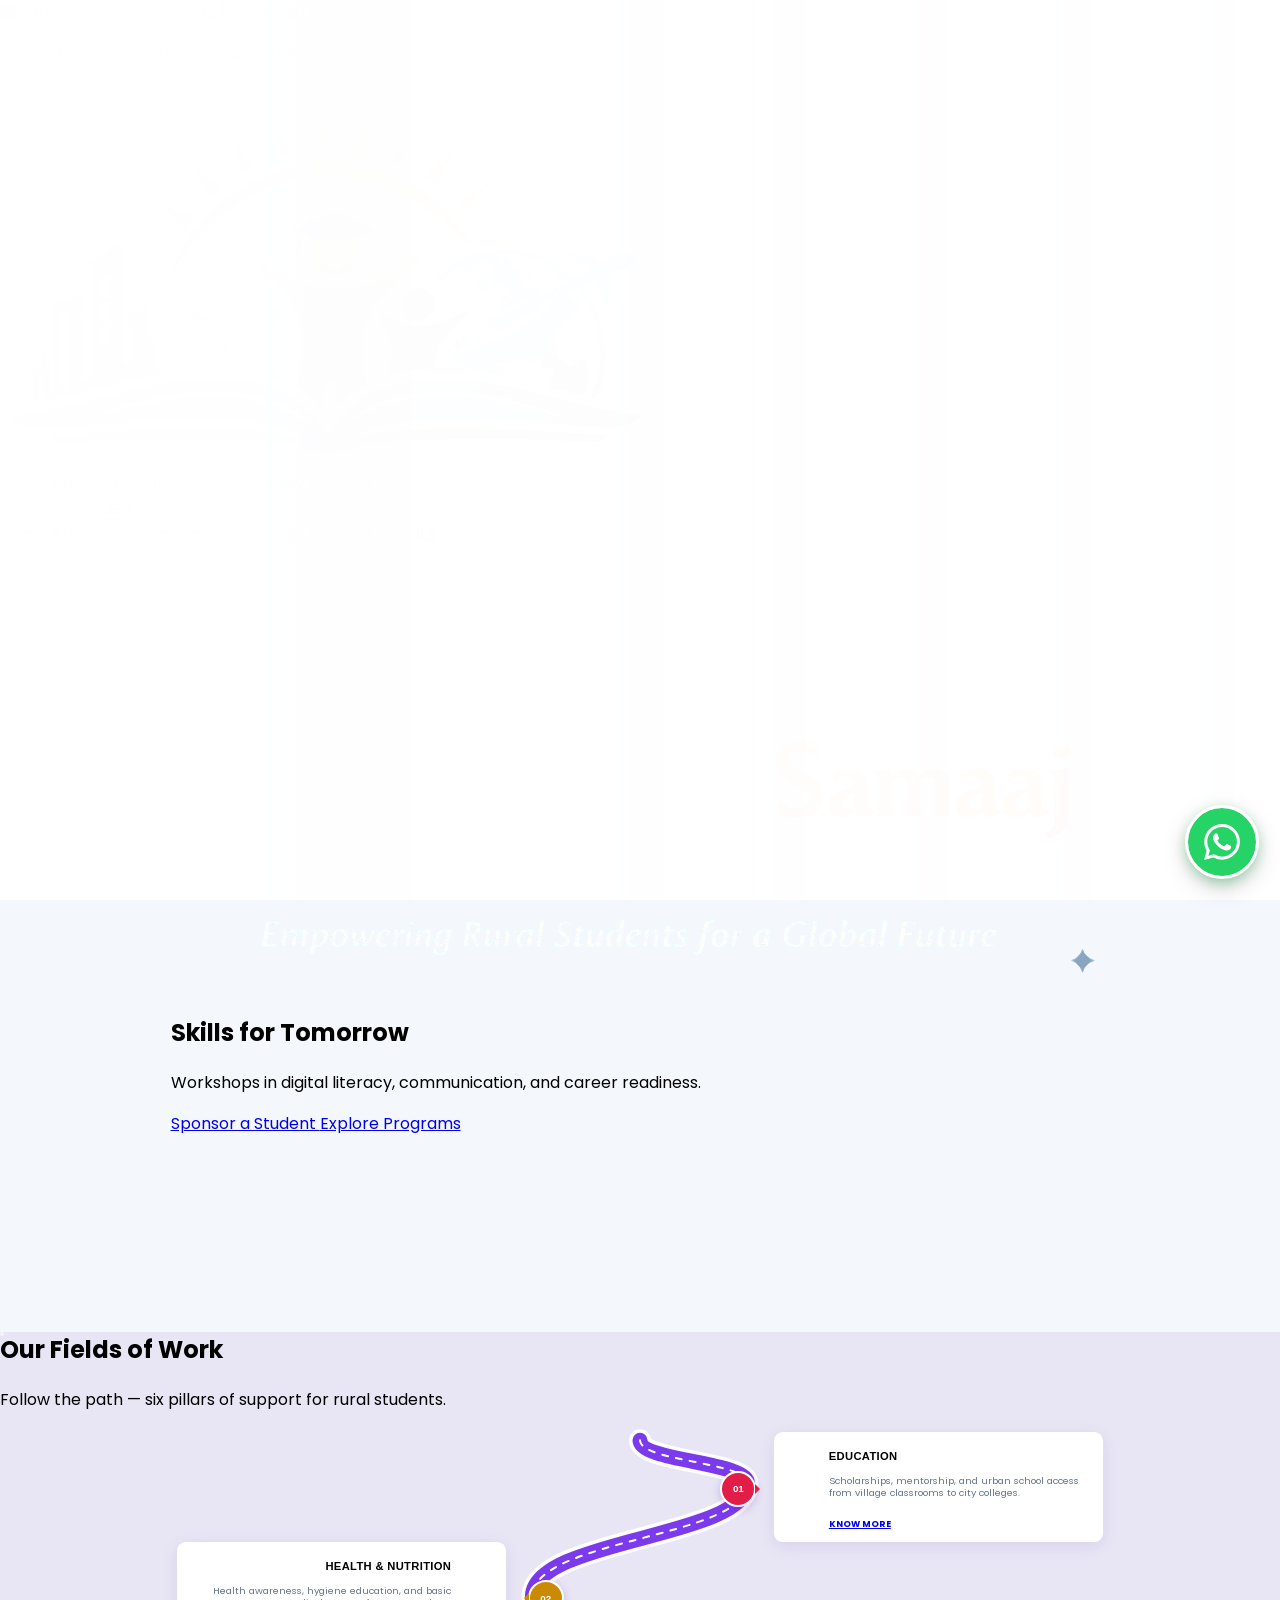
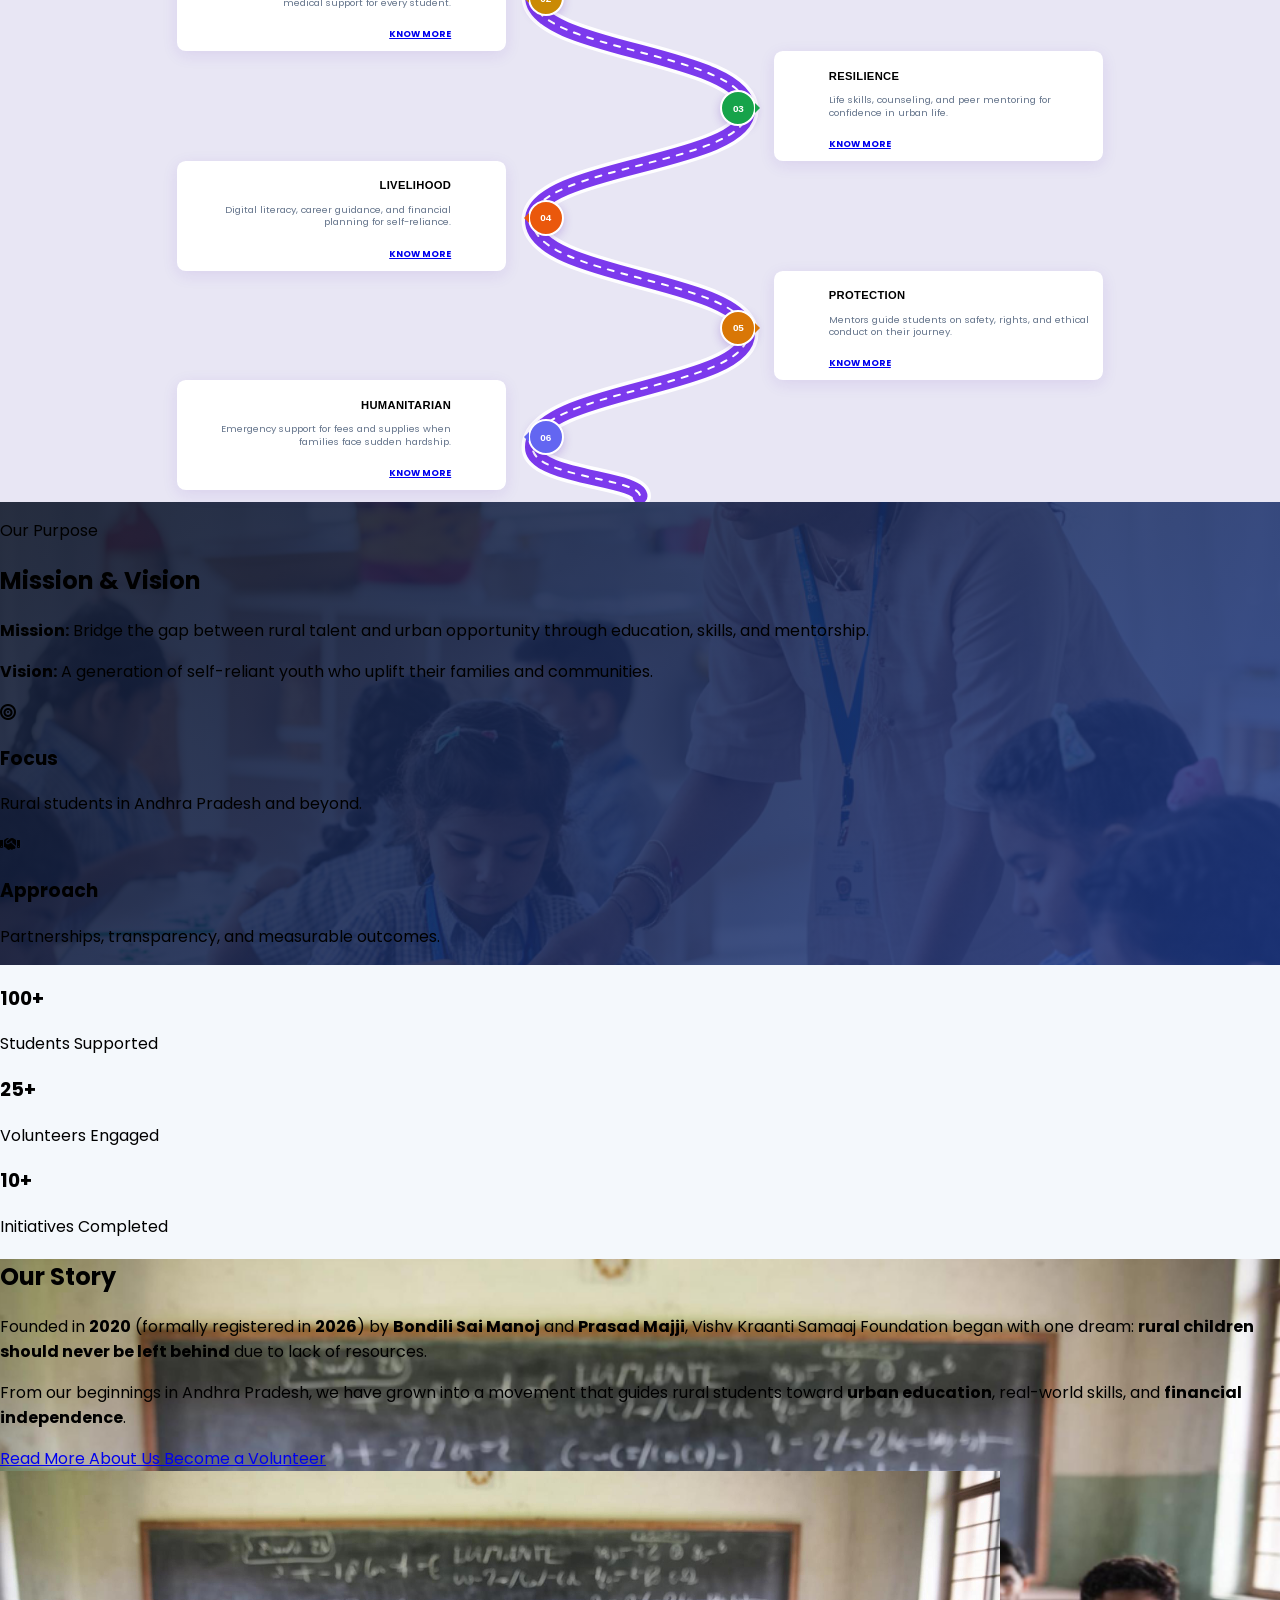
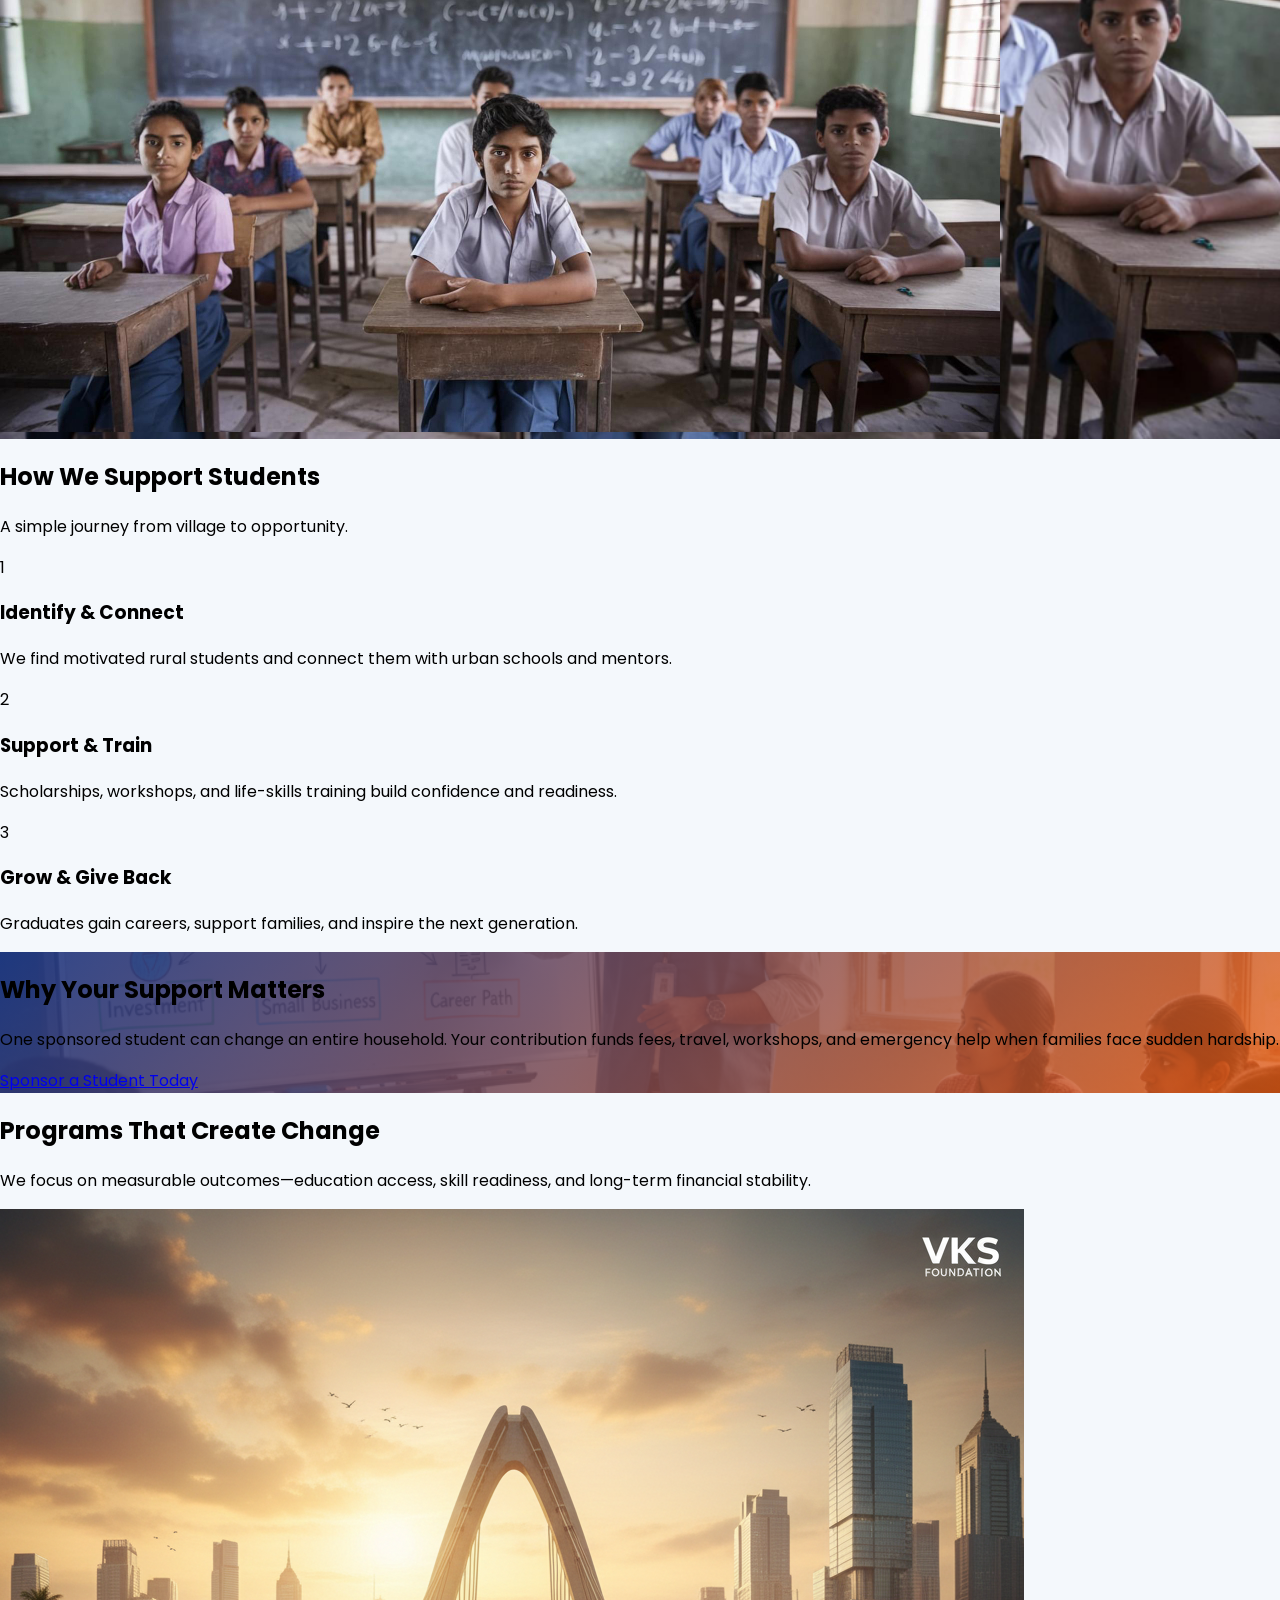
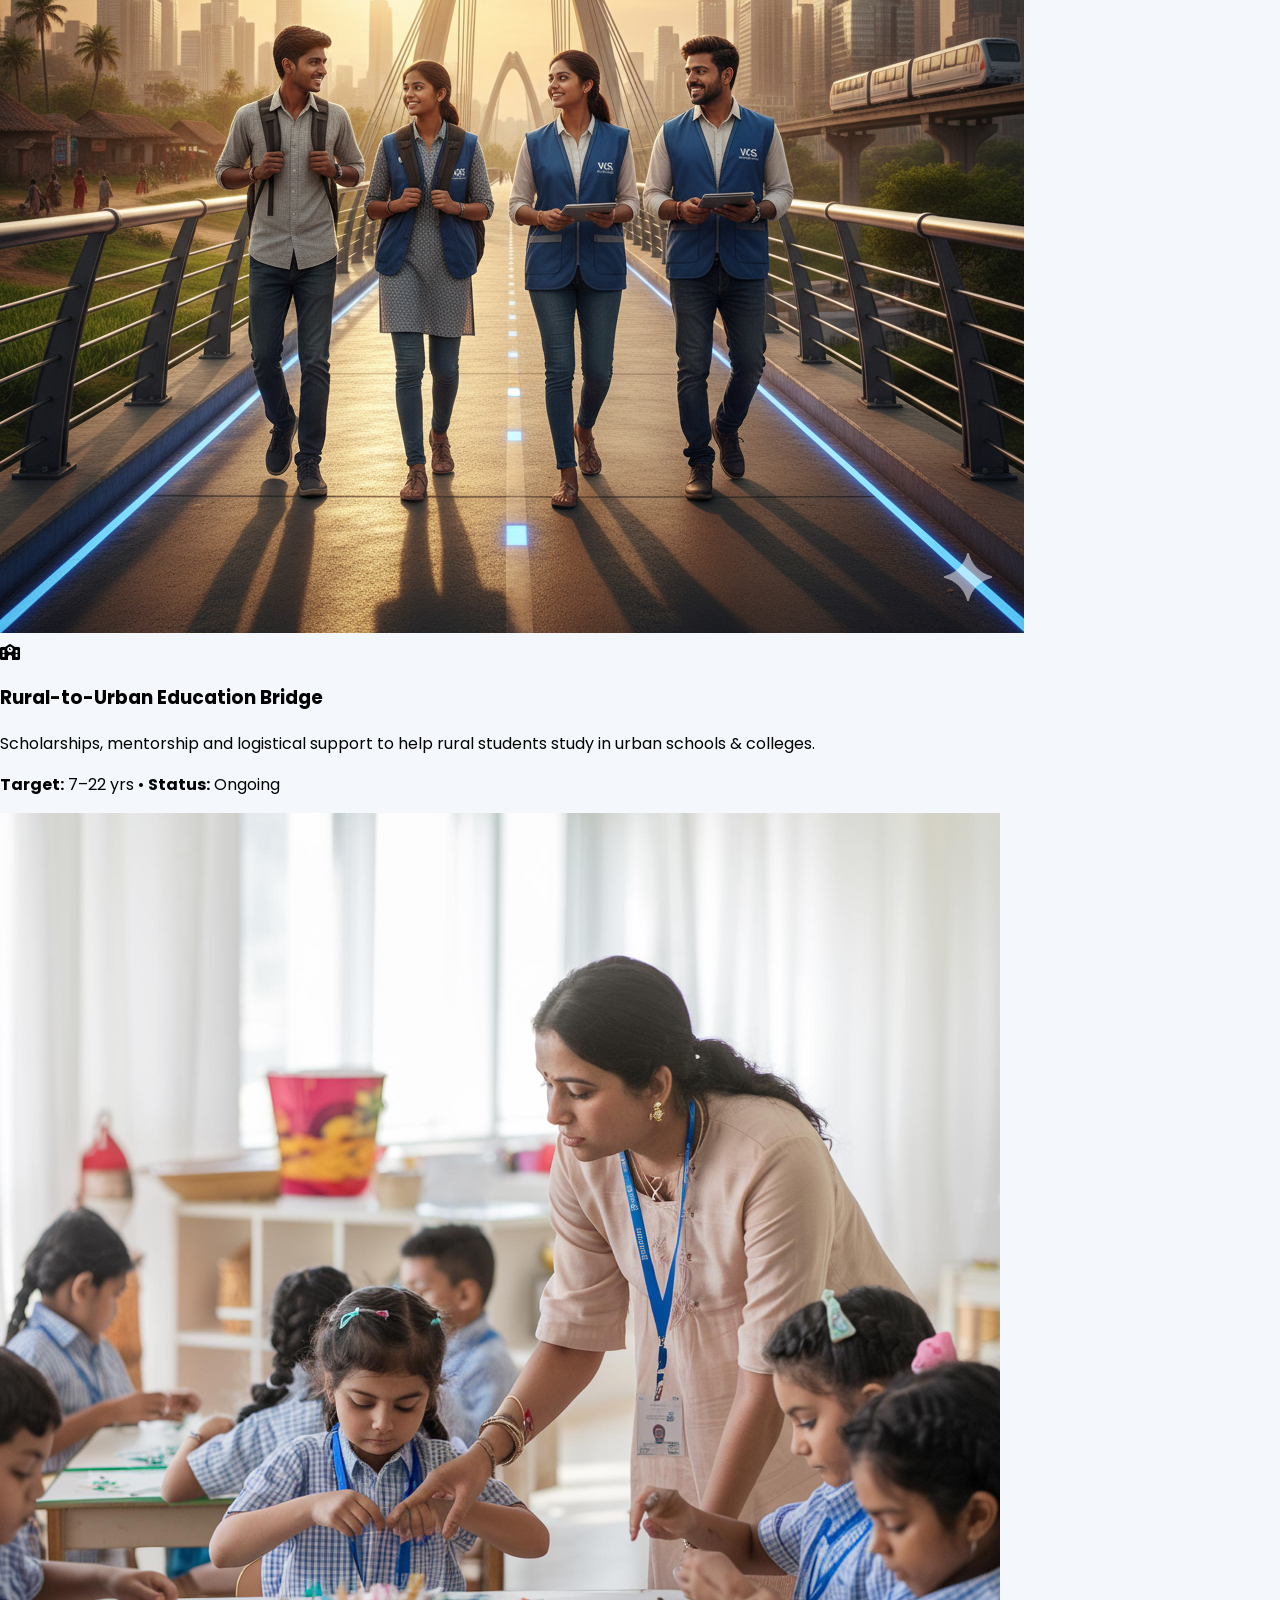
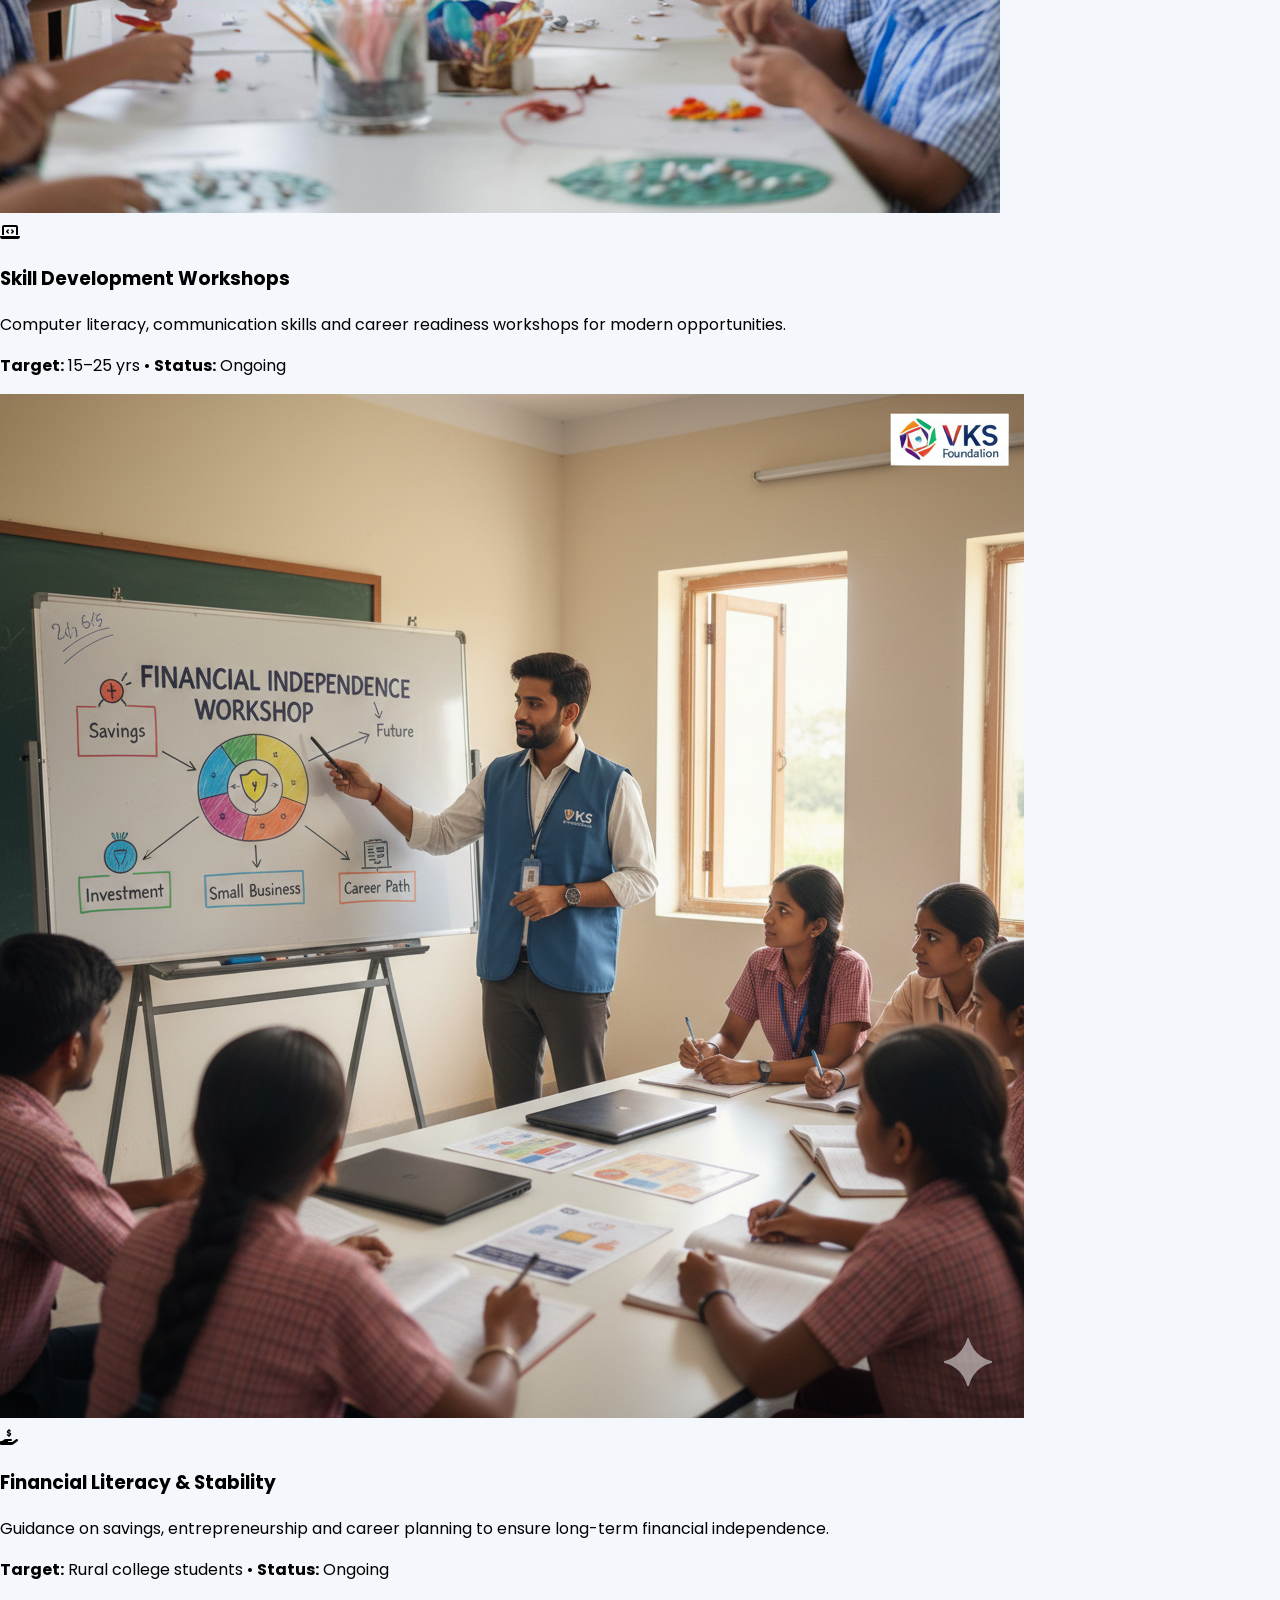
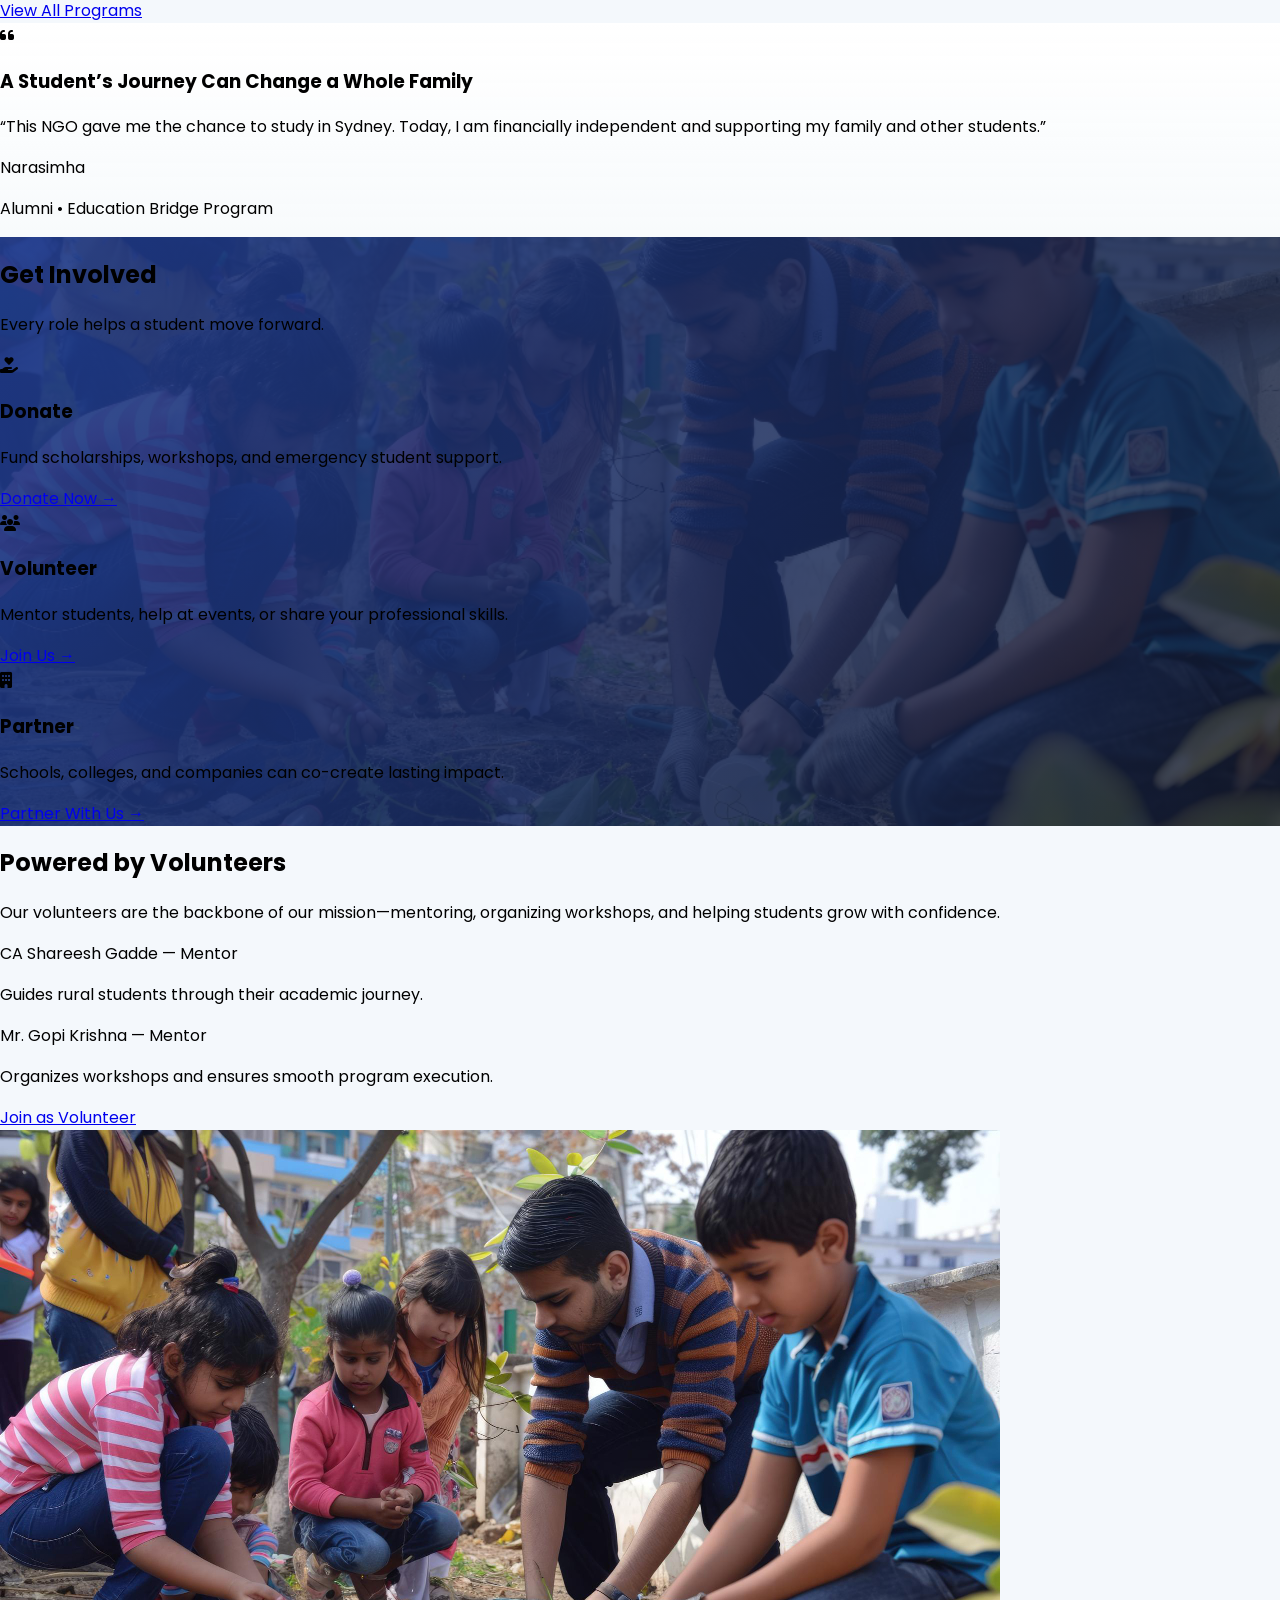
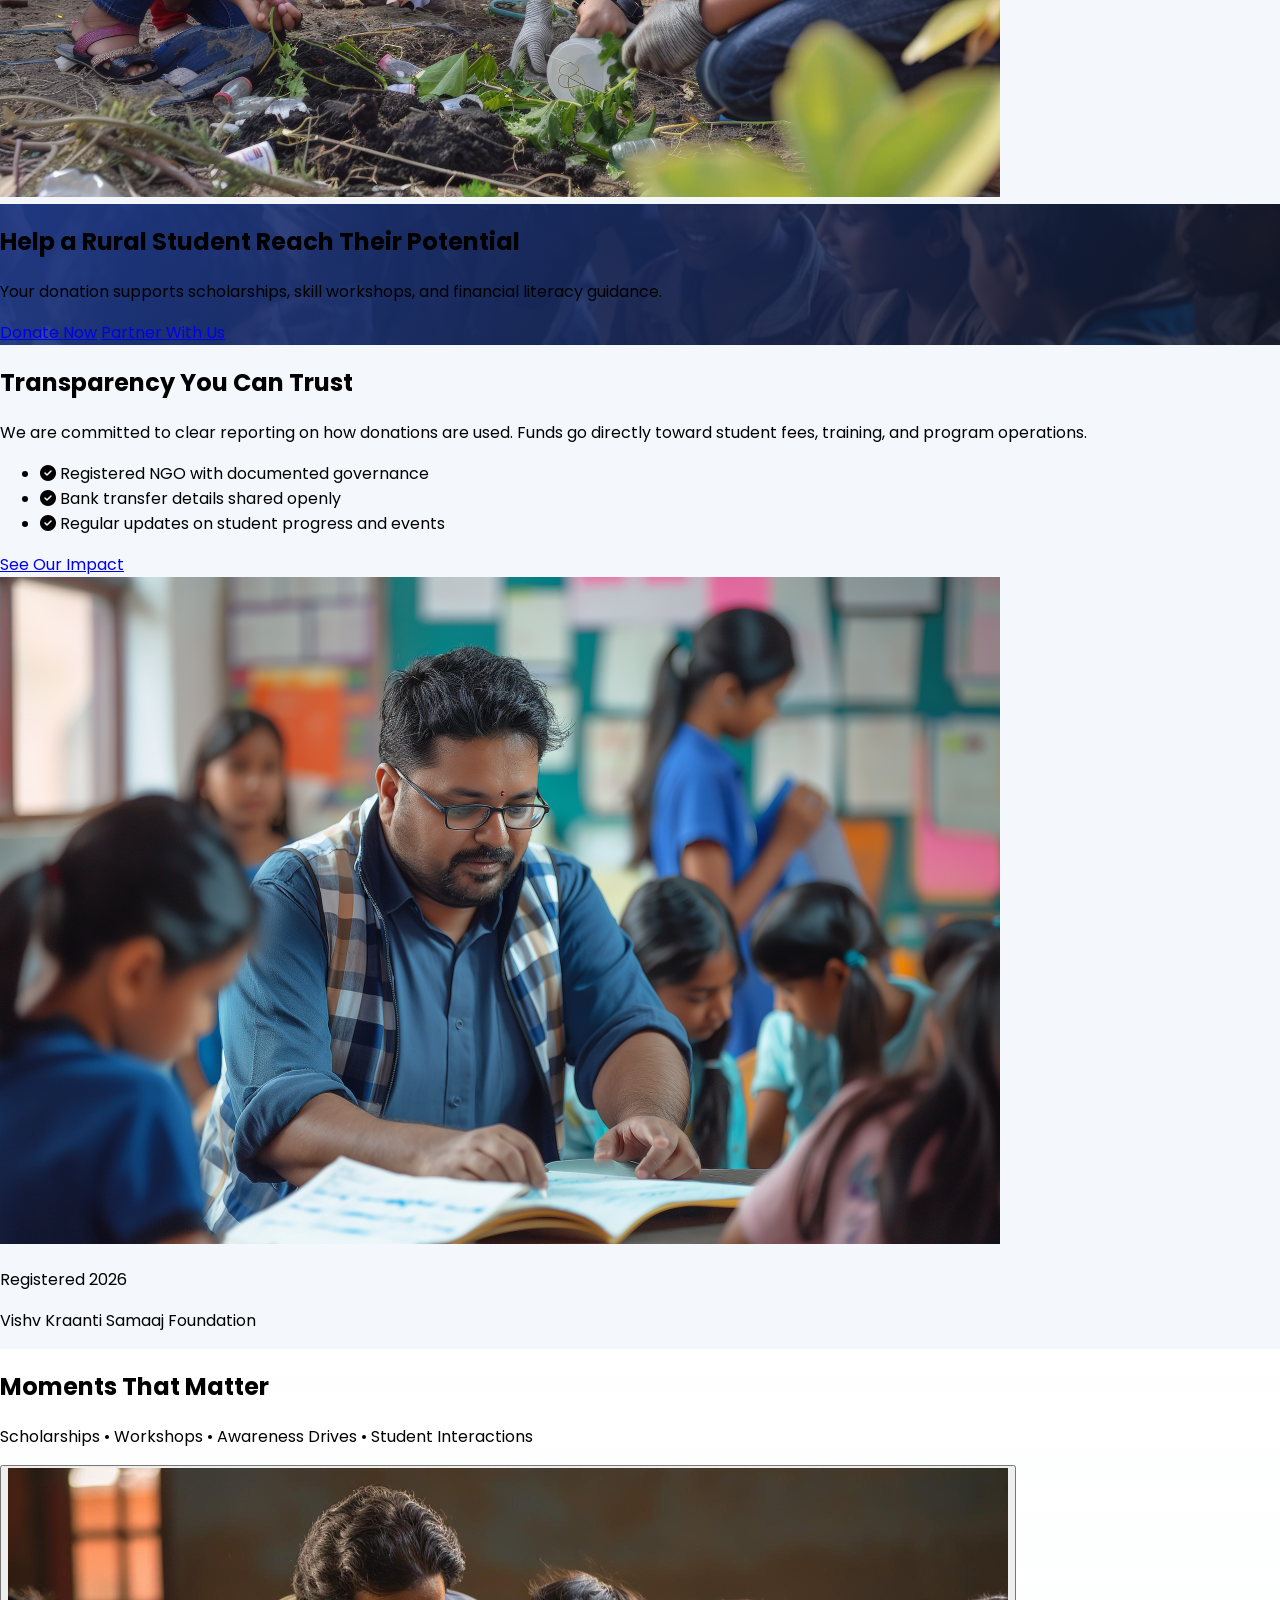
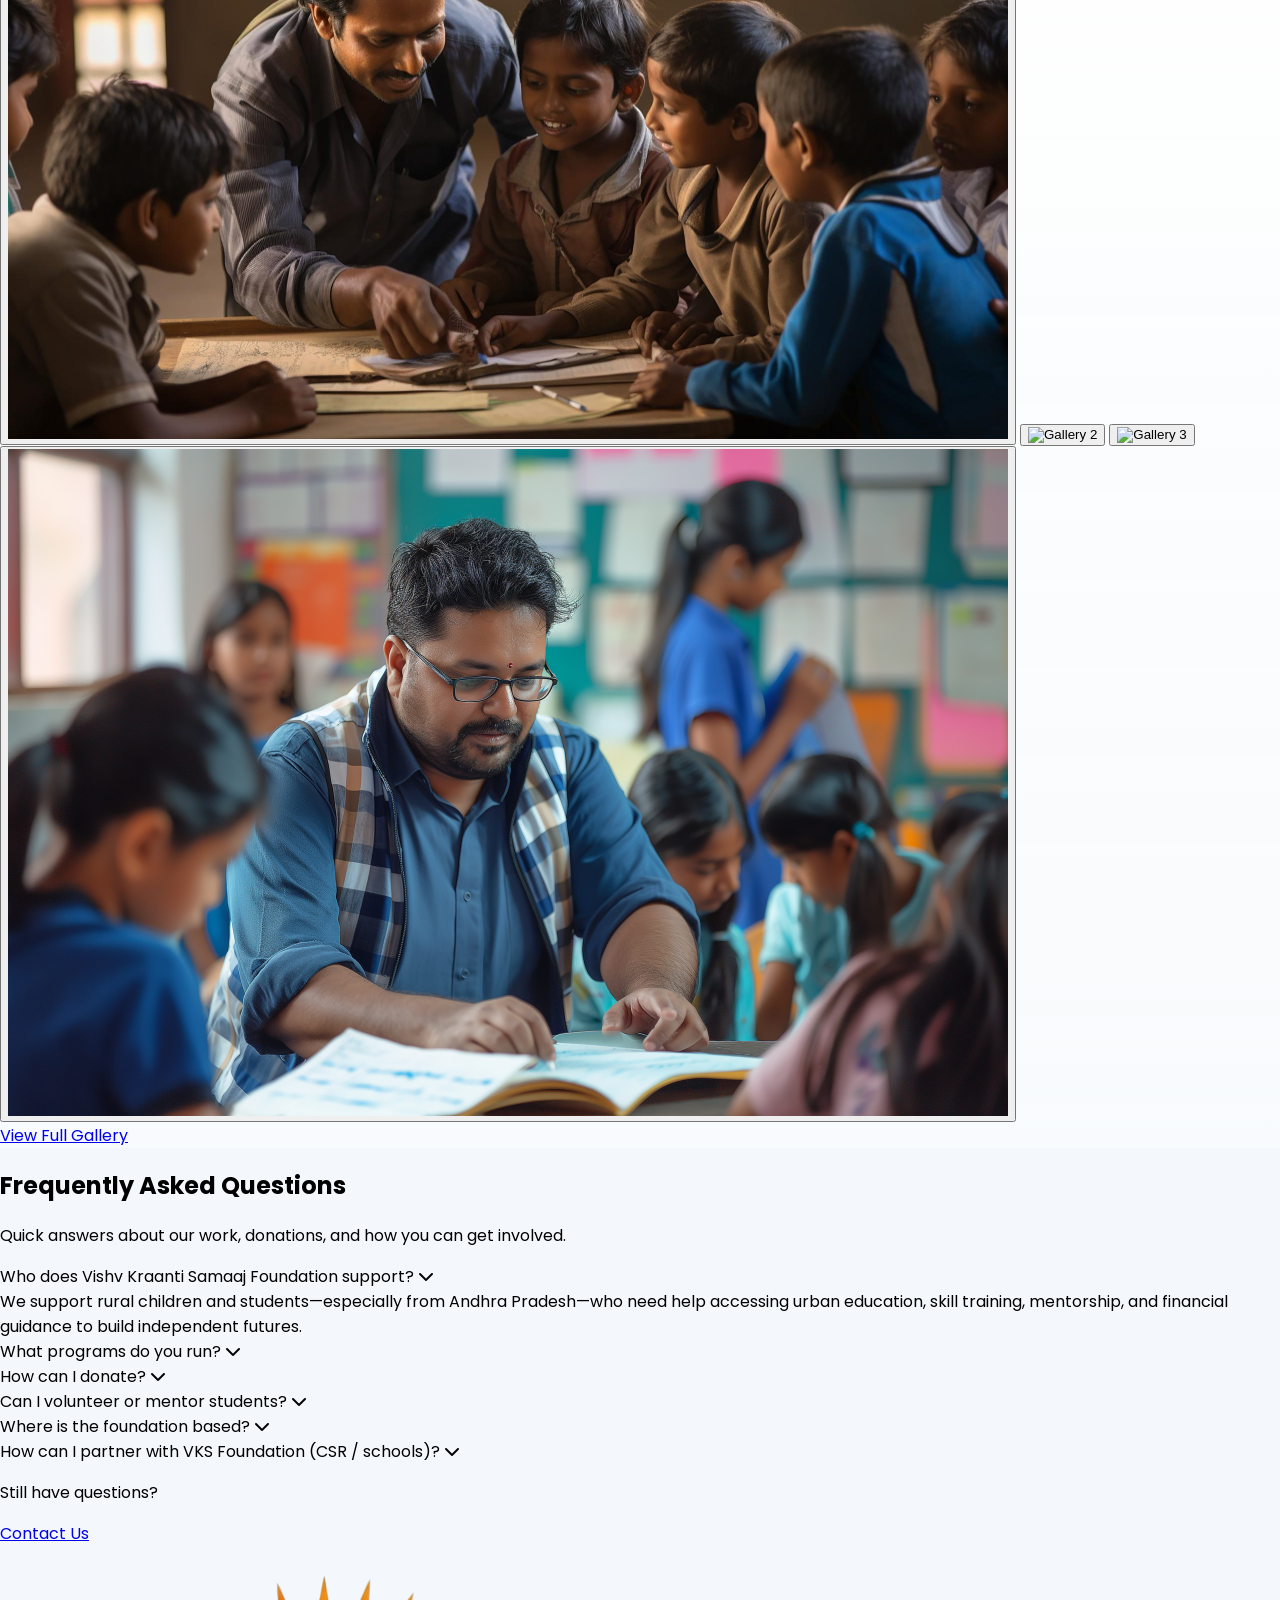
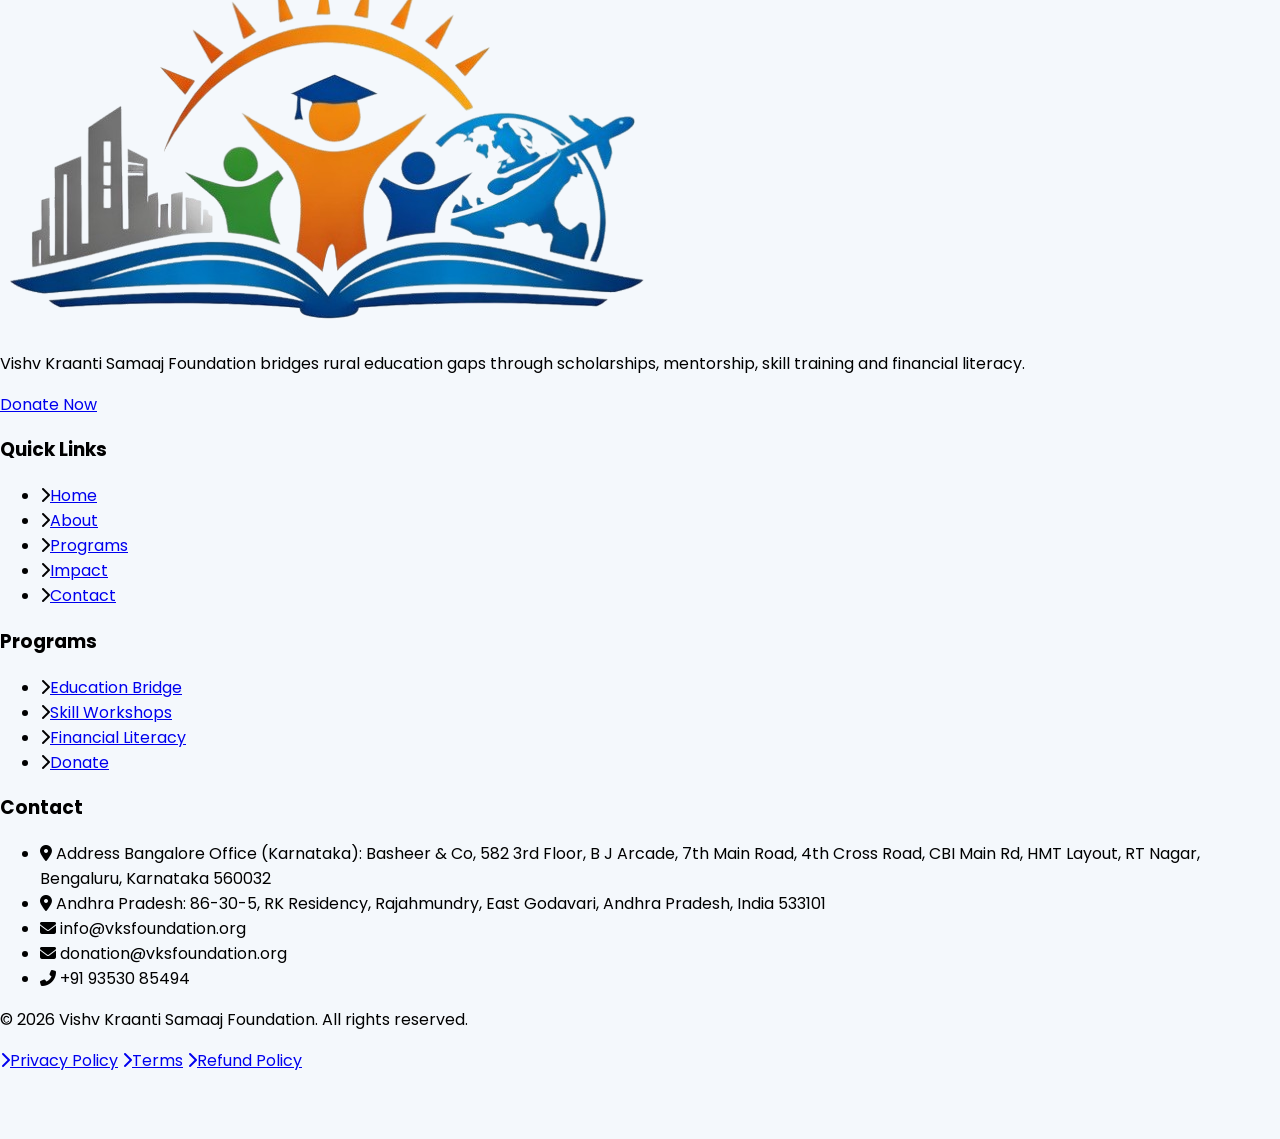
==== commit 592ba770: "first" ====
--- a/index.html
+++ b/index.html
@@ -121,46 +121,361 @@
 
     #lightboxImg { transition: opacity .18s ease; }
 
-    /* Fields of Work — roadmap + sketch background */
+    /* Fields of Work — roadmap (reference-style road) */
     #fields-of-work {
-      background:
-        radial-gradient(ellipse 80% 50% at 15% 30%, rgba(249,115,22,.14) 0%, transparent 55%),
-        radial-gradient(ellipse 70% 45% at 88% 15%, rgba(59,130,246,.12) 0%, transparent 50%),
-        radial-gradient(ellipse 60% 40% at 70% 85%, rgba(236,72,153,.1) 0%, transparent 48%),
-        radial-gradient(ellipse 50% 35% at 5% 80%, rgba(34,197,94,.08) 0%, transparent 45%),
-        linear-gradient(168deg, #fef7f4 0%, #f4f8ff 42%, #f5f0ff 78%, #faf5ff 100%);
-    }
-    .fields-sketch-dots {
-      background-image: radial-gradient(rgba(148,163,184,.35) 1px, transparent 1px);
-      background-size: 24px 24px;
-      opacity: .4;
-    }
-    .fields-sketch {
+      background: #e8e6f4;
+    }
+    #fields-of-work .fields-roadmap-bg {
+      background-image: radial-gradient(rgba(109, 40, 217, 0.08) 1.2px, transparent 1.2px);
+      background-size: 16px 16px;
+    }
+    #fields-of-work .fields-roadmap-blob {
+      position: absolute;
+      border-radius: 50%;
       pointer-events: none;
-      opacity: .35;
+      border: 2px solid rgba(255, 255, 255, 0.5);
+      opacity: 0.45;
+    }
+    .fields-roadmap {
+      --road-spine: 11rem;
+      position: relative;
+      max-width: 68rem;
+      margin: 0 auto;
+      padding: 0.25rem 0 0.75rem;
+      min-height: 28rem;
+      display: flex;
+      flex-direction: column;
+    }
+    .fields-roadmap__track {
+      position: absolute;
+      left: 50%;
+      top: 0;
+      bottom: 0;
+      width: var(--road-spine);
+      transform: translateX(-50%);
+      z-index: 0;
+      pointer-events: none;
+    }
+    .fields-roadmap__svg {
+      display: block;
+      width: 100%;
+      height: 100%;
+      overflow: visible;
+    }
+    .fields-roadmap__road-glow {
+      fill: none;
+      stroke: #fff;
+      stroke-width: 22;
       stroke-linecap: round;
       stroke-linejoin: round;
-    }
-    .fields-sketch--soft { opacity: .22; }
-    .roadmap-step { transition: transform .25s ease; }
-    .roadmap-step.active .roadmap-circle { transform: scale(1.12); box-shadow: 0 12px 28px rgba(0,0,0,.18); }
-    .roadmap-accent { transition: height .25s ease, opacity .25s ease; }
-    .roadmap-step.active .roadmap-accent { opacity: 1; }
-    #fieldCalloutTitle, #fieldCalloutText { transition: opacity .25s ease; }
-    #fields-of-work .roadmap-step.active > span.flex-1 { border-color: #7c3aed; box-shadow: 0 8px 24px rgba(124,58,237,.15); }
-    .roadmap-circle i {
-      font-size: 1.65rem;
-      line-height: 1;
-      display: block;
+      opacity: 0.95;
+      vector-effect: non-scaling-stroke;
+    }
+    .fields-roadmap__road-main {
+      fill: none;
+      stroke: #7c3aed;
+      stroke-width: 15;
+      stroke-linecap: round;
+      stroke-linejoin: round;
+      vector-effect: non-scaling-stroke;
+    }
+    .fields-roadmap__road-dash {
+      fill: none;
+      stroke: #fff;
+      stroke-width: 2;
+      stroke-dasharray: 6 8;
+      stroke-linecap: round;
+      vector-effect: non-scaling-stroke;
+    }
+    .fields-roadmap__list {
+      list-style: none;
+      margin: 0;
+      padding: 0;
+      position: relative;
+      z-index: 1;
+      display: flex;
+      flex-direction: column;
+      flex: 1;
+      gap: 0;
+    }
+    .fields-roadmap-step {
+      display: grid;
+      grid-template-columns: minmax(0, 1fr) var(--road-spine) minmax(0, 1fr);
+      column-gap: 1.15rem;
+      align-items: center;
+      flex: 1;
+      min-height: 0;
+      padding: 0;
+      position: relative;
+    }
+    .fields-roadmap-step__spine {
+      grid-column: 2;
+      position: relative;
+      z-index: 4;
+      align-self: stretch;
+      min-height: 100%;
+    }
+    .fields-roadmap-step__node {
+      --node-color: #7c3aed;
+      --node-size: 1.85rem;
+      position: absolute;
+      left: 50%;
+      top: 50%;
+      width: var(--node-size);
+      height: var(--node-size);
+      margin-left: calc(var(--node-size) / -2);
+      margin-top: calc(var(--node-size) / -2);
+      border-radius: 50%;
+      border: 2px solid #fff;
+      background-color: var(--node-color);
+      color: #fff;
+      font-weight: 800;
+      font-size: 0.58rem;
+      letter-spacing: -0.02em;
+      display: grid;
+      place-items: center;
+      box-shadow: 0 3px 10px rgba(91, 33, 182, 0.25);
+      z-index: 2;
+    }
+    .fields-roadmap-step__node::after {
+      content: "";
+      position: absolute;
+      top: 50%;
+      width: 0;
+      height: 0;
+      border: 5px solid transparent;
+      transform: translateY(-50%);
+    }
+    .fields-roadmap-step--bend-right .fields-roadmap-step__node {
+      left: 93%;
+    }
+    .fields-roadmap-step--bend-left .fields-roadmap-step__node {
+      left: 7%;
+    }
+    .fields-roadmap-step--bend-right .fields-roadmap-step__node::after {
+      left: calc(100% + 1px);
+      border-left-color: var(--node-color);
+    }
+    .fields-roadmap-step--bend-left .fields-roadmap-step__node::after {
+      right: calc(100% + 1px);
+      border-right-color: var(--node-color);
+    }
+    .fields-roadmap-step__slot--left {
+      grid-column: 1;
+      display: flex;
+      justify-content: flex-end;
+      align-items: center;
+      min-width: 0;
+    }
+    .fields-roadmap-step__slot--right {
+      grid-column: 3;
+      display: flex;
+      justify-content: flex-start;
+      align-items: center;
+      min-width: 0;
+    }
+    .fields-roadmap-step__card {
+      position: relative;
+      display: flex;
+      align-items: center;
+      gap: 0.5rem;
+      background: #fff;
+      border-radius: 0.55rem;
+      padding: 0.4rem 0.7rem;
+      box-shadow: 0 4px 16px rgba(91, 33, 182, 0.1);
+      width: auto;
+      max-width: 16.5rem;
+    }
+    .fields-roadmap-step--bend-left .fields-roadmap-step__card {
+      flex-direction: row-reverse;
+      text-align: right;
+    }
+    .fields-roadmap-step__icon {
+      flex-shrink: 0;
+      width: 2rem;
+      height: 2rem;
+      border-radius: 0.35rem;
+      display: grid;
+      place-items: center;
+      color: #fff;
+      font-size: 0.8rem;
+    }
+    .fields-roadmap-step__body {
+      min-width: 0;
+      flex: 1;
+    }
+    .fields-roadmap-step__body h3 {
+      font-size: 0.66rem;
+      font-weight: 800;
+      text-transform: uppercase;
+      letter-spacing: 0.03em;
+      line-height: 1.2;
+    }
+    .fields-roadmap-step__body p {
+      margin-top: 0.1rem;
+      font-size: 0.58rem;
+      line-height: 1.3;
+      color: #64748b;
+      display: -webkit-box;
+      -webkit-line-clamp: 2;
+      -webkit-box-orient: vertical;
+      overflow: hidden;
+    }
+    .fields-roadmap-step__body a {
+      margin-top: 0.12rem;
+      display: inline-block;
+      font-size: 0.54rem;
+      font-weight: 700;
+      text-transform: uppercase;
     }
     @media (min-width: 640px) {
-      .roadmap-circle i { font-size: 1.85rem; }
-    }
-    @media (max-width: 767px) {
-      .roadmap-mobile-line { background: linear-gradient(180deg, #7c3aed 0%, #7c3aed 100%); }
+      .fields-roadmap { --road-spine: 14rem; max-width: 76rem; min-height: 30rem; }
+      .fields-roadmap-step { column-gap: 1.35rem; }
+      .fields-roadmap-step__node { --node-size: 2rem; font-size: 0.62rem; }
+      .fields-roadmap-step__card { max-width: 19rem; padding: 0.45rem 0.8rem; gap: 0.55rem; }
+      .fields-roadmap-step__icon { width: 2.1rem; height: 2.1rem; font-size: 0.85rem; }
+      .fields-roadmap-step__body h3 { font-size: 0.7rem; }
+      .fields-roadmap-step__body p { font-size: 0.6rem; }
+      .fields-roadmap-step__body a { font-size: 0.55rem; }
+    }
+    @media (max-width: 639px) {
+      .fields-roadmap {
+        --road-spine: 4.75rem;
+        min-height: 34rem;
+        padding: 0.15rem 0 0.5rem;
+      }
+      .fields-roadmap__track { width: var(--road-spine); }
+      .fields-roadmap__road-glow { stroke-width: 16; }
+      .fields-roadmap__road-main { stroke-width: 11; }
+      .fields-roadmap__list {
+        flex: 1;
+        gap: 0;
+      }
+      .fields-roadmap-step {
+        flex: 1;
+        grid-template-columns: minmax(0, 1fr) var(--road-spine) minmax(0, 1fr);
+        column-gap: 0.4rem;
+        align-items: center;
+        min-height: 0;
+        padding: 0.2rem 0;
+      }
+      .fields-roadmap-step__slot--left:not(:has(.fields-roadmap-step__card)),
+      .fields-roadmap-step__slot--right:not(:has(.fields-roadmap-step__card)) {
+        display: none;
+      }
+      .fields-roadmap-step__slot--left {
+        grid-column: 1;
+        justify-content: flex-end;
+        padding-right: 0.15rem;
+      }
+      .fields-roadmap-step__slot--right {
+        grid-column: 3;
+        justify-content: flex-start;
+        padding-left: 0.15rem;
+      }
+      .fields-roadmap-step__spine {
+        grid-column: 2;
+        align-self: stretch;
+        min-height: 100%;
+      }
+      .fields-roadmap-step__card {
+        flex-direction: row !important;
+        text-align: left !important;
+        max-width: 100%;
+        width: 100%;
+        padding: 0.45rem 0.55rem;
+        gap: 0.45rem;
+      }
+      .fields-roadmap-step--bend-left .fields-roadmap-step__card {
+        flex-direction: row !important;
+        text-align: left !important;
+      }
+      .fields-roadmap-step__node {
+        --node-size: 1.65rem;
+        font-size: 0.52rem;
+      }
+      .fields-roadmap-step--bend-right .fields-roadmap-step__node { left: 93%; }
+      .fields-roadmap-step--bend-left .fields-roadmap-step__node { left: 7%; }
+      .fields-roadmap-step__node::after {
+        display: block;
+        border-width: 4px;
+      }
+      .fields-roadmap-step__body h3 { font-size: 0.62rem; }
+      .fields-roadmap-step__body p { font-size: 0.55rem; }
+      .fields-roadmap-step__icon { width: 1.85rem; height: 1.85rem; font-size: 0.75rem; }
     }
     .faq-item summary::-webkit-details-marker { display: none; }
     .faq-item summary::marker { content: ""; }
+
+    /* Sections with background images */
+    .section-bg {
+      position: relative;
+      overflow: hidden;
+      background-image: var(--bg-image);
+      background-size: cover;
+      background-position: center;
+    }
+    .section-bg__overlay {
+      position: absolute;
+      inset: 0;
+      z-index: 0;
+      pointer-events: none;
+    }
+    .section-bg__overlay--dark {
+      background: linear-gradient(135deg, rgba(15, 23, 42, 0.9) 0%, rgba(30, 58, 138, 0.82) 100%);
+    }
+    .section-bg__overlay--blue {
+      background: linear-gradient(120deg, rgba(30, 58, 138, 0.92) 0%, rgba(15, 23, 42, 0.78) 100%);
+    }
+    .section-bg__overlay--light {
+      background: linear-gradient(180deg, rgba(255, 255, 255, 0.94) 0%, rgba(248, 250, 252, 0.88) 100%);
+    }
+    .section-bg__overlay--orange {
+      background: linear-gradient(135deg, rgba(30, 58, 138, 0.88) 0%, rgba(234, 88, 12, 0.75) 100%);
+    }
+    .section-bg > .container,
+    .section-bg > .container-fluid {
+      position: relative;
+      z-index: 1;
+    }
+    .section-about-bg {
+      background-image: url('image/ourstoryimg.jpg');
+      background-size: cover;
+      background-position: center;
+    }
+    .section-about-bg::before {
+      content: "";
+      position: absolute;
+      inset: 0;
+      background: linear-gradient(90deg, rgba(249, 250, 251, 0.97) 0%, rgba(249, 250, 251, 0.88) 45%, rgba(249, 250, 251, 0.55) 100%);
+      z-index: 0;
+      pointer-events: none;
+    }
+    .section-about-bg > .container {
+      position: relative;
+      z-index: 1;
+    }
+    .section-programs-bg {
+      background-image: url('image/rural-to-urban-education-bridge.jpg');
+      background-size: cover;
+      background-position: center top;
+      background-attachment: fixed;
+    }
+    .section-programs-bg::before {
+      content: "";
+      position: absolute;
+      inset: 0;
+      background: rgba(255, 255, 255, 0.94);
+      z-index: 0;
+      pointer-events: none;
+    }
+    .section-programs-bg > .container {
+      position: relative;
+      z-index: 1;
+    }
+    @media (max-width: 768px) {
+      .section-programs-bg { background-attachment: scroll; }
+    }
   </style>
 </head>
 
@@ -205,6 +520,163 @@
   </div>
 </section>
 
+  <!-- OUR FIELDS OF WORK — roadmap infographic -->
+  <section id="fields-of-work" class="py-10 sm:py-14 relative overflow-hidden reveal">
+    <div class="fields-roadmap-bg absolute inset-0 pointer-events-none" aria-hidden="true"></div>
+    <span class="fields-roadmap-blob w-48 h-48 bg-white/40 top-6 -left-16" aria-hidden="true"></span>
+    <span class="fields-roadmap-blob w-32 h-32 bg-white/50 top-1/3 -right-8" aria-hidden="true"></span>
+    <span class="fields-roadmap-blob w-64 h-64 bg-white/35 bottom-8 -right-20" aria-hidden="true"></span>
+
+    <div class="container mx-auto px-4 sm:px-6 relative z-10">
+      <h2 class="text-center text-2xl sm:text-3xl md:text-4xl font-extrabold text-violet-800 tracking-wide uppercase reveal-stagger">
+        Our Fields of Work
+      </h2>
+      <p class="text-center text-violet-900/70 mt-3 max-w-2xl mx-auto text-sm sm:text-base reveal-stagger">
+        Follow the path — six pillars of support for rural students.
+      </p>
+
+      <div class="fields-roadmap mt-6 sm:mt-8 reveal-stagger">
+        <div class="fields-roadmap__track" aria-hidden="true">
+          <svg class="fields-roadmap__svg" viewBox="0 0 100 220" preserveAspectRatio="none">
+            <path class="fields-roadmap__road-glow" d="M 50 4 C 50 11, 98 11, 98 18 C 98 36, 2 36, 2 55 C 2 73, 98 73, 98 92 C 98 110, 2 110, 2 128 C 2 147, 98 147, 98 165 C 98 183, 2 183, 2 202 C 2 212, 50 212, 50 218"/>
+            <path class="fields-roadmap__road-main" d="M 50 4 C 50 11, 98 11, 98 18 C 98 36, 2 36, 2 55 C 2 73, 98 73, 98 92 C 98 110, 2 110, 2 128 C 2 147, 98 147, 98 165 C 98 183, 2 183, 2 202 C 2 212, 50 212, 50 218"/>
+            <path class="fields-roadmap__road-dash" d="M 50 4 C 50 11, 98 11, 98 18 C 98 36, 2 36, 2 55 C 2 73, 98 73, 98 92 C 98 110, 2 110, 2 128 C 2 147, 98 147, 98 165 C 98 183, 2 183, 2 202 C 2 212, 50 212, 50 218"/>
+          </svg>
+        </div>
+
+        <ol class="fields-roadmap__list">
+          <li class="fields-roadmap-step fields-roadmap-step--bend-right reveal-stagger">
+            <div class="fields-roadmap-step__slot--left" aria-hidden="true"></div>
+            <div class="fields-roadmap-step__spine">
+              <span class="fields-roadmap-step__node" style="--node-color:#e11d48">01</span>
+            </div>
+            <div class="fields-roadmap-step__slot--right">
+              <div class="fields-roadmap-step__card">
+                <span class="fields-roadmap-step__icon bg-[#e11d48]"><i class="fa-solid fa-book-open" aria-hidden="true"></i></span>
+                <div class="fields-roadmap-step__body">
+                  <h3 class="text-[#e11d48]">Education</h3>
+                  <p>Scholarships, mentorship, and urban school access from village classrooms to city colleges.</p>
+                  <a href="donate.html" class="text-[#e11d48] hover:underline">Know More</a>
+                </div>
+              </div>
+            </div>
+          </li>
+          <li class="fields-roadmap-step fields-roadmap-step--bend-left reveal-stagger">
+            <div class="fields-roadmap-step__slot--left">
+              <div class="fields-roadmap-step__card">
+                <span class="fields-roadmap-step__icon bg-[#ca8a04]"><i class="fa-solid fa-heart-pulse" aria-hidden="true"></i></span>
+                <div class="fields-roadmap-step__body">
+                  <h3 class="text-[#ca8a04]">Health &amp; Nutrition</h3>
+                  <p>Health awareness, hygiene education, and basic medical support for every student.</p>
+                  <a href="donate.html" class="text-[#ca8a04] hover:underline">Know More</a>
+                </div>
+              </div>
+            </div>
+            <div class="fields-roadmap-step__spine">
+              <span class="fields-roadmap-step__node" style="--node-color:#ca8a04">02</span>
+            </div>
+            <div class="fields-roadmap-step__slot--right" aria-hidden="true"></div>
+          </li>
+          <li class="fields-roadmap-step fields-roadmap-step--bend-right reveal-stagger">
+            <div class="fields-roadmap-step__slot--left" aria-hidden="true"></div>
+            <div class="fields-roadmap-step__spine">
+              <span class="fields-roadmap-step__node" style="--node-color:#16a34a">03</span>
+            </div>
+            <div class="fields-roadmap-step__slot--right">
+              <div class="fields-roadmap-step__card">
+                <span class="fields-roadmap-step__icon bg-[#16a34a]"><i class="fa-solid fa-bolt" aria-hidden="true"></i></span>
+                <div class="fields-roadmap-step__body">
+                  <h3 class="text-[#16a34a]">Resilience</h3>
+                  <p>Life skills, counseling, and peer mentoring for confidence in urban life.</p>
+                  <a href="donate.html" class="text-[#16a34a] hover:underline">Know More</a>
+                </div>
+              </div>
+            </div>
+          </li>
+          <li class="fields-roadmap-step fields-roadmap-step--bend-left reveal-stagger">
+            <div class="fields-roadmap-step__slot--left">
+              <div class="fields-roadmap-step__card">
+                <span class="fields-roadmap-step__icon bg-[#ea580c]"><i class="fa-solid fa-seedling" aria-hidden="true"></i></span>
+                <div class="fields-roadmap-step__body">
+                  <h3 class="text-[#ea580c]">Livelihood</h3>
+                  <p>Digital literacy, career guidance, and financial planning for self-reliance.</p>
+                  <a href="donate.html" class="text-[#ea580c] hover:underline">Know More</a>
+                </div>
+              </div>
+            </div>
+            <div class="fields-roadmap-step__spine">
+              <span class="fields-roadmap-step__node" style="--node-color:#ea580c">04</span>
+            </div>
+            <div class="fields-roadmap-step__slot--right" aria-hidden="true"></div>
+          </li>
+          <li class="fields-roadmap-step fields-roadmap-step--bend-right reveal-stagger">
+            <div class="fields-roadmap-step__slot--left" aria-hidden="true"></div>
+            <div class="fields-roadmap-step__spine">
+              <span class="fields-roadmap-step__node" style="--node-color:#d97706">05</span>
+            </div>
+            <div class="fields-roadmap-step__slot--right">
+              <div class="fields-roadmap-step__card">
+                <span class="fields-roadmap-step__icon bg-[#d97706]"><i class="fa-solid fa-shield-halved" aria-hidden="true"></i></span>
+                <div class="fields-roadmap-step__body">
+                  <h3 class="text-[#d97706]">Protection</h3>
+                  <p>Mentors guide students on safety, rights, and ethical conduct on their journey.</p>
+                  <a href="donate.html" class="text-[#d97706] hover:underline">Know More</a>
+                </div>
+              </div>
+            </div>
+          </li>
+          <li class="fields-roadmap-step fields-roadmap-step--bend-left reveal-stagger">
+            <div class="fields-roadmap-step__slot--left">
+              <div class="fields-roadmap-step__card">
+                <span class="fields-roadmap-step__icon bg-[#6366f1]"><i class="fa-solid fa-hand-holding-heart" aria-hidden="true"></i></span>
+                <div class="fields-roadmap-step__body">
+                  <h3 class="text-[#6366f1]">Humanitarian</h3>
+                  <p>Emergency support for fees and supplies when families face sudden hardship.</p>
+                  <a href="donate.html" class="text-[#6366f1] hover:underline">Know More</a>
+                </div>
+              </div>
+            </div>
+            <div class="fields-roadmap-step__spine">
+              <span class="fields-roadmap-step__node" style="--node-color:#6366f1">06</span>
+            </div>
+            <div class="fields-roadmap-step__slot--right" aria-hidden="true"></div>
+          </li>
+        </ol>
+      </div>
+    </div>
+  </section>
+
+  <!-- MISSION & VISION -->
+  <section class="section-bg py-14 sm:py-20 text-white reveal" style="--bg-image: url('image/ngo-skill-development-workshop.jpg')">
+    <div class="section-bg__overlay section-bg__overlay--dark" aria-hidden="true"></div>
+    <div class="container mx-auto px-4 sm:px-6">
+      <div class="grid grid-cols-1 md:grid-cols-2 gap-10 lg:gap-14 items-center">
+        <div class="reveal-stagger">
+          <p class="text-orange-400 font-bold uppercase tracking-widest text-xs sm:text-sm">Our Purpose</p>
+          <h2 class="mt-2 text-3xl sm:text-4xl font-extrabold leading-tight">Mission &amp; Vision</h2>
+          <p class="mt-4 text-blue-100 text-sm sm:text-base leading-relaxed">
+            <b class="text-white">Mission:</b> Bridge the gap between rural talent and urban opportunity through education, skills, and mentorship.
+          </p>
+          <p class="mt-3 text-blue-100 text-sm sm:text-base leading-relaxed">
+            <b class="text-white">Vision:</b> A generation of self-reliant youth who uplift their families and communities.
+          </p>
+        </div>
+        <div class="grid grid-cols-1 sm:grid-cols-2 gap-4 reveal-stagger">
+          <div class="bg-white/10 backdrop-blur-sm border border-white/20 rounded-2xl p-5 sm:p-6">
+            <i class="fa-solid fa-bullseye text-orange-400 text-2xl"></i>
+            <h3 class="mt-3 font-extrabold text-lg">Focus</h3>
+            <p class="mt-2 text-blue-100 text-sm">Rural students in Andhra Pradesh and beyond.</p>
+          </div>
+          <div class="bg-white/10 backdrop-blur-sm border border-white/20 rounded-2xl p-5 sm:p-6">
+            <i class="fa-solid fa-handshake text-orange-400 text-2xl"></i>
+            <h3 class="mt-3 font-extrabold text-lg">Approach</h3>
+            <p class="mt-2 text-blue-100 text-sm">Partnerships, transparency, and measurable outcomes.</p>
+          </div>
+        </div>
+      </div>
+    </div>
+  </section>
+
   <!-- QUICK IMPACT -->
   <section class="bg-white border-b py-10 sm:py-12 reveal">
     <div class="container mx-auto px-4 sm:px-6">
@@ -226,7 +698,7 @@
   </section>
 
   <!-- ABOUT -->
-  <section class="py-14 sm:py-20 bg-gray-50 reveal">
+  <section class="py-14 sm:py-20 section-about-bg reveal">
     <div class="container mx-auto px-4 sm:px-6 grid grid-cols-1 md:grid-cols-2 gap-10 items-center">
       <div class="reveal-stagger">
         <h2 class="text-3xl sm:text-4xl font-extrabold text-blue-900 leading-tight border-l-8 border-orange-500 pl-6">
@@ -261,160 +733,52 @@
     </div>
   </section>
 
-  <!-- OUR FIELDS OF WORK — roadmap infographic -->
-  <section id="fields-of-work" class="py-14 sm:py-20 relative overflow-hidden reveal">
-    <div class="fields-sketch-dots absolute inset-0 pointer-events-none" aria-hidden="true"></div>
-
-    <!-- Hand-drawn style sketches -->
-    <svg class="fields-sketch absolute top-8 left-[3%] w-28 h-28 sm:w-36 sm:h-36 text-orange-300" viewBox="0 0 100 100" aria-hidden="true" fill="none" stroke="currentColor" stroke-width="2">
-      <path d="M20 70 Q35 35 50 55 T80 40" stroke-dasharray="4 5"/>
-      <circle cx="72" cy="28" r="8" fill="currentColor" opacity=".25"/>
-      <path d="M25 78 L35 62 M45 78 L50 58" stroke-width="1.5"/>
-    </svg>
-    <svg class="fields-sketch absolute top-24 right-[5%] w-24 h-24 text-pink-300" viewBox="0 0 80 80" aria-hidden="true" fill="currentColor">
-      <path d="M40 12 L44 28 L60 28 L48 38 L52 54 L40 44 L28 54 L32 38 L20 28 L36 28 Z" opacity=".5"/>
-    </svg>
-    <svg class="fields-sketch fields-sketch--soft absolute top-1/3 left-[8%] w-20 h-32 text-blue-200" viewBox="0 0 60 100" aria-hidden="true" fill="none" stroke="currentColor" stroke-width="2">
-      <rect x="18" y="8" width="24" height="32" rx="3" stroke-dasharray="5 4"/>
-      <line x1="22" y1="18" x2="38" y2="18"/><line x1="22" y1="26" x2="34" y2="26"/>
-      <path d="M12 88 Q30 70 48 88" stroke-width="2.5"/>
-    </svg>
-    <svg class="fields-sketch absolute bottom-32 right-[8%] w-32 h-32 text-emerald-200" viewBox="0 0 100 100" aria-hidden="true" fill="none" stroke="currentColor" stroke-width="2">
-      <circle cx="50" cy="50" r="38" stroke-dasharray="10 8"/>
-      <path d="M35 55 c8-18 22-18 30 0" fill="currentColor" opacity=".15"/>
-      <circle cx="42" cy="48" r="3" fill="currentColor" opacity=".4"/><circle cx="58" cy="48" r="3" fill="currentColor" opacity=".4"/>
-      <path d="M44 62 Q50 68 56 62" stroke-width="1.5"/>
-    </svg>
-    <svg class="fields-sketch fields-sketch--soft absolute bottom-16 left-[6%] w-40 h-24 text-violet-300" viewBox="0 0 120 60" aria-hidden="true" fill="none" stroke="currentColor" stroke-width="1.8">
-      <path d="M5 45 Q30 15 60 40 T115 25"/>
-      <path d="M10 50 Q40 30 70 48" opacity=".6"/>
-    </svg>
-    <svg class="fields-sketch absolute bottom-8 right-[18%] w-16 h-16 text-amber-300" viewBox="0 0 50 50" aria-hidden="true" fill="none" stroke="currentColor" stroke-width="2">
-      <path d="M25 8 L27 20 L39 22 L29 30 L32 42 L25 34 L18 42 L21 30 L11 22 L23 20 Z" opacity=".7"/>
-    </svg>
-    <svg class="fields-sketch fields-sketch--soft absolute top-[45%] right-[2%] w-14 h-40 text-cyan-200 hidden sm:block" viewBox="0 0 40 100" aria-hidden="true" fill="none" stroke="currentColor" stroke-width="2">
-      <path d="M20 5 L20 75 M12 85 L20 95 L28 85"/>
-      <ellipse cx="20" cy="8" rx="6" ry="4" fill="currentColor" opacity=".2"/>
-    </svg>
-    <svg class="fields-sketch absolute top-12 left-[42%] w-12 h-12 text-orange-200 hidden md:block" viewBox="0 0 40 40" aria-hidden="true" fill="none" stroke="currentColor" stroke-width="1.5">
-      <circle cx="20" cy="20" r="14" stroke-dasharray="3 4"/>
-      <text x="11" y="25" font-size="14" font-family="Poppins,sans-serif" fill="currentColor" opacity=".5" stroke="none">A+</text>
-    </svg>
-
-    <div class="absolute top-0 right-0 w-72 h-72 rounded-full bg-violet-200/25 blur-2xl -translate-y-1/3 translate-x-1/4 pointer-events-none"></div>
-    <div class="absolute bottom-0 left-0 w-56 h-56 rounded-full bg-orange-200/20 blur-2xl translate-y-1/4 -translate-x-1/4 pointer-events-none"></div>
-    <div class="absolute top-1/2 left-1/2 -translate-x-1/2 -translate-y-1/2 w-96 h-96 rounded-full bg-blue-100/15 blur-3xl pointer-events-none"></div>
-
-    <div class="container mx-auto px-4 sm:px-6 relative z-10">
-      <h2 class="text-center text-2xl sm:text-3xl md:text-4xl font-extrabold text-orange-500 tracking-wide uppercase reveal-stagger">
-        Our Fields of Work
-      </h2>
-      <p class="text-center text-gray-600 mt-3 max-w-2xl mx-auto text-sm sm:text-base reveal-stagger">
-        Follow our impact path — select a step to explore how we support rural students.
-      </p>
-
-      <div class="hidden md:block mt-14 max-w-6xl mx-auto reveal-stagger">
-        <div class="relative h-[220px]" id="roadmapTimeline">
-          <svg class="absolute inset-0 w-full h-full pointer-events-none" viewBox="0 0 1200 220" preserveAspectRatio="none" aria-hidden="true">
-            <path d="M 80 75 C 200 75 200 145 320 145 C 440 145 440 75 560 75 C 680 75 680 145 800 145 C 920 145 920 75 1040 75" fill="none" stroke="#1e293b" stroke-width="14" stroke-linecap="round"/>
-            <path d="M 80 75 C 200 75 200 145 320 145 C 440 145 440 75 560 75 C 680 75 680 145 800 145 C 920 145 920 75 1040 75" fill="none" stroke="#ffffff" stroke-width="3" stroke-dasharray="12 14" stroke-linecap="round"/>
-          </svg>
-          <div class="relative z-10 grid grid-cols-6 h-full" id="fieldTabs" role="tablist" aria-label="Fields of work">
-            <button type="button" role="tab" data-field="education" aria-selected="true" class="roadmap-step active flex flex-col items-center justify-start pt-2">
-              <span class="roadmap-accent w-0.5 h-10 bg-orange-500 mb-1 rounded-full opacity-100"></span>
-              <span class="w-3 h-3 rounded-full bg-orange-500 mb-2"></span>
-              <span class="roadmap-circle w-[72px] h-[72px] rounded-full bg-orange-500 text-white grid place-items-center shadow-lg border-4 border-white"><i class="fa-solid fa-book-open" aria-hidden="true"></i></span>
-              <span class="mt-3 text-[11px] font-extrabold uppercase tracking-wider text-orange-600">Education</span>
-            </button>
-            <button type="button" role="tab" data-field="health" aria-selected="false" class="roadmap-step flex flex-col items-center justify-end pb-2">
-              <span class="mt-3 text-[11px] font-extrabold uppercase tracking-wider text-pink-500 order-3">Health</span>
-              <span class="roadmap-circle w-[72px] h-[72px] rounded-full bg-pink-500 text-white grid place-items-center shadow-lg border-4 border-white order-2"><i class="fa-solid fa-heart-pulse" aria-hidden="true"></i></span>
-              <span class="w-3 h-3 rounded-full bg-pink-500 my-2 order-1"></span>
-              <span class="roadmap-accent w-0.5 h-10 bg-pink-500 rounded-full opacity-70 order-0"></span>
-            </button>
-            <button type="button" role="tab" data-field="resilience" aria-selected="false" class="roadmap-step flex flex-col items-center justify-start pt-2">
-              <span class="roadmap-accent w-0.5 h-10 bg-cyan-500 mb-1 rounded-full opacity-70"></span>
-              <span class="w-3 h-3 rounded-full bg-cyan-500 mb-2"></span>
-              <span class="roadmap-circle w-[72px] h-[72px] rounded-full bg-cyan-500 text-white grid place-items-center shadow-lg border-4 border-white"><i class="fa-solid fa-bolt" aria-hidden="true"></i></span>
-              <span class="mt-3 text-[11px] font-extrabold uppercase tracking-wider text-cyan-600">Resilience</span>
-            </button>
-            <button type="button" role="tab" data-field="livelihood" aria-selected="false" class="roadmap-step flex flex-col items-center justify-end pb-2">
-              <span class="mt-3 text-[11px] font-extrabold uppercase tracking-wider text-emerald-600 order-3">Livelihood</span>
-              <span class="roadmap-circle w-[72px] h-[72px] rounded-full bg-emerald-500 text-white grid place-items-center shadow-lg border-4 border-white order-2"><i class="fa-solid fa-seedling" aria-hidden="true"></i></span>
-              <span class="w-3 h-3 rounded-full bg-emerald-500 my-2 order-1"></span>
-              <span class="roadmap-accent w-0.5 h-10 bg-emerald-500 rounded-full opacity-70 order-0"></span>
-            </button>
-            <button type="button" role="tab" data-field="protection" aria-selected="false" class="roadmap-step flex flex-col items-center justify-start pt-2">
-              <span class="roadmap-accent w-0.5 h-10 bg-amber-400 mb-1 rounded-full opacity-70"></span>
-              <span class="w-3 h-3 rounded-full bg-amber-400 mb-2"></span>
-              <span class="roadmap-circle w-[72px] h-[72px] rounded-full bg-amber-400 text-white grid place-items-center shadow-lg border-4 border-white"><i class="fa-solid fa-shield-halved" aria-hidden="true"></i></span>
-              <span class="mt-3 text-[11px] font-extrabold uppercase tracking-wider text-amber-600">Protection</span>
-            </button>
-            <button type="button" role="tab" data-field="humanitarian" aria-selected="false" class="roadmap-step flex flex-col items-center justify-end pb-2">
-              <span class="mt-3 text-[11px] font-extrabold uppercase tracking-wider text-blue-700 order-3">Humanitarian</span>
-              <span class="roadmap-circle w-[72px] h-[72px] rounded-full bg-blue-600 text-white grid place-items-center shadow-lg border-4 border-white order-2"><i class="fa-solid fa-hand-holding-heart" aria-hidden="true"></i></span>
-              <span class="w-3 h-3 rounded-full bg-blue-600 my-2 order-1"></span>
-              <span class="roadmap-accent w-0.5 h-10 bg-blue-600 rounded-full opacity-70 order-0"></span>
-            </button>
-          </div>
-        </div>
-      </div>
-
-      <div class="md:hidden mt-10 max-w-md mx-auto relative reveal-stagger">
-        <div class="absolute left-1/2 -translate-x-1/2 top-8 bottom-8 w-4 rounded-full bg-violet-600 roadmap-mobile-line"></div>
-        <div class="relative space-y-10">
-          <button type="button" data-field="education" class="roadmap-step active w-full flex items-center gap-4 text-left">
-            <span class="shrink-0 w-14 h-14 rounded-full bg-orange-500 text-white grid place-items-center border-4 border-white shadow-lg z-10"><i class="fa-solid fa-book-open text-xl" aria-hidden="true"></i></span>
-            <span class="flex-1 bg-white rounded-2xl shadow-md p-4 border border-violet-100"><span class="text-xs font-extrabold uppercase text-red-500">Education</span></span>
-          </button>
-          <button type="button" data-field="health" class="roadmap-step w-full flex items-center gap-4 text-left flex-row-reverse">
-            <span class="shrink-0 w-14 h-14 rounded-full bg-pink-500 text-white grid place-items-center border-4 border-white shadow-lg z-10"><i class="fa-solid fa-heart-pulse text-xl" aria-hidden="true"></i></span>
-            <span class="flex-1 bg-white rounded-2xl shadow-md p-4 border border-violet-100 text-right"><span class="text-xs font-extrabold uppercase text-amber-600">Health</span></span>
-          </button>
-          <button type="button" data-field="resilience" class="roadmap-step w-full flex items-center gap-4 text-left">
-            <span class="shrink-0 w-14 h-14 rounded-full bg-cyan-500 text-white grid place-items-center border-4 border-white shadow-lg z-10"><i class="fa-solid fa-bolt text-xl" aria-hidden="true"></i></span>
-            <span class="flex-1 bg-white rounded-2xl shadow-md p-4 border border-violet-100"><span class="text-xs font-extrabold uppercase text-emerald-600">Resilience</span></span>
-          </button>
-          <button type="button" data-field="livelihood" class="roadmap-step w-full flex items-center gap-4 text-left flex-row-reverse">
-            <span class="shrink-0 w-14 h-14 rounded-full bg-emerald-500 text-white grid place-items-center border-4 border-white shadow-lg z-10"><i class="fa-solid fa-seedling text-xl" aria-hidden="true"></i></span>
-            <span class="flex-1 bg-white rounded-2xl shadow-md p-4 border border-violet-100 text-right"><span class="text-xs font-extrabold uppercase text-cyan-600">Livelihood</span></span>
-          </button>
-          <button type="button" data-field="protection" class="roadmap-step w-full flex items-center gap-4 text-left">
-            <span class="shrink-0 w-14 h-14 rounded-full bg-amber-400 text-white grid place-items-center border-4 border-white shadow-lg z-10"><i class="fa-solid fa-shield-halved text-xl" aria-hidden="true"></i></span>
-            <span class="flex-1 bg-white rounded-2xl shadow-md p-4 border border-violet-100"><span class="text-xs font-extrabold uppercase text-orange-600">Protection</span></span>
-          </button>
-          <button type="button" data-field="humanitarian" class="roadmap-step w-full flex items-center gap-4 text-left flex-row-reverse">
-            <span class="shrink-0 w-14 h-14 rounded-full bg-blue-600 text-white grid place-items-center border-4 border-white shadow-lg z-10"><i class="fa-solid fa-hand-holding-heart text-xl" aria-hidden="true"></i></span>
-            <span class="flex-1 bg-white rounded-2xl shadow-md p-4 border border-violet-100 text-right"><span class="text-xs font-extrabold uppercase text-violet-700">Humanitarian</span></span>
-          </button>
-        </div>
-      </div>
-
-      <div class="mt-10 sm:mt-14 max-w-6xl mx-auto reveal-stagger">
-        <div class="grid grid-cols-1 md:grid-cols-[1.35fr_0.65fr] gap-5 sm:gap-6 items-center">
-          <div class="bg-white rounded-2xl sm:rounded-3xl shadow-xl border border-violet-100 p-5 sm:p-8 flex flex-col sm:flex-row gap-5 sm:gap-6 items-start">
-            <div id="fieldCalloutIconWrap" class="shrink-0 w-16 h-16 sm:w-20 sm:h-20 rounded-2xl bg-orange-500 text-white text-2xl sm:text-3xl grid place-items-center shadow-md">
-              <i id="fieldCalloutIcon" class="fa-solid fa-book-open"></i>
-            </div>
-            <div class="flex-1 min-w-0 flex flex-col h-full">
-              <p id="fieldCalloutStep" class="text-xs font-extrabold uppercase tracking-widest text-violet-600 mb-1">Step 01</p>
-              <h3 id="fieldCalloutTitle" class="text-base sm:text-lg font-extrabold uppercase text-gray-900 leading-snug">Shiksha Ki Raksha, Bhavishya Ki Raksha!</h3>
-              <p id="fieldCalloutText" class="mt-3 text-sm sm:text-base text-gray-600 leading-relaxed flex-1">
-                From early childhood to young adulthood, quality education unlocks potential. Vishv Kraanti Samaaj Foundation champions rural students across Andhra Pradesh—scholarships, mentorship, and urban school access remove barriers from village classrooms to city colleges.
-              </p>
-              <a id="fieldKnowMore" href="donate.html" class="mt-5 inline-flex self-start px-8 py-3 rounded-lg font-extrabold text-white uppercase text-sm bg-orange-500 hover:opacity-90 transition shadow-md">Know More</a>
-            </div>
-          </div>
-          <div class="rounded-2xl overflow-hidden shadow-lg border border-violet-100 h-40 sm:h-44 md:h-52 max-w-sm md:max-w-none md:mx-auto w-full">
-            <img id="fieldPanelImg" src="image/rural-to-urban-education-bridge.jpg" alt="Education program" class="w-full h-full object-cover">
-          </div>
-        </div>
+  <!-- HOW IT WORKS -->
+  <section class="py-14 sm:py-20 bg-white reveal">
+    <div class="container mx-auto px-4 sm:px-6">
+      <div class="text-center mb-10 sm:mb-12 reveal-stagger">
+        <h2 class="text-3xl md:text-4xl font-extrabold text-blue-900">How We Support Students</h2>
+        <p class="text-gray-600 mt-3 max-w-2xl mx-auto">A simple journey from village to opportunity.</p>
+        <div class="h-1 w-24 bg-orange-500 mx-auto mt-6"></div>
+      </div>
+      <div class="grid grid-cols-1 md:grid-cols-3 gap-6 sm:gap-8">
+        <div class="text-center p-6 sm:p-8 rounded-3xl bg-gray-50 border hover:shadow-lg transition reveal-stagger">
+          <span class="w-14 h-14 mx-auto rounded-2xl bg-blue-900 text-white text-xl grid place-items-center font-extrabold">1</span>
+          <h3 class="mt-4 text-lg font-extrabold text-blue-900">Identify &amp; Connect</h3>
+          <p class="mt-2 text-gray-600 text-sm">We find motivated rural students and connect them with urban schools and mentors.</p>
+        </div>
+        <div class="text-center p-6 sm:p-8 rounded-3xl bg-gray-50 border hover:shadow-lg transition reveal-stagger">
+          <span class="w-14 h-14 mx-auto rounded-2xl bg-orange-500 text-white text-xl grid place-items-center font-extrabold">2</span>
+          <h3 class="mt-4 text-lg font-extrabold text-blue-900">Support &amp; Train</h3>
+          <p class="mt-2 text-gray-600 text-sm">Scholarships, workshops, and life-skills training build confidence and readiness.</p>
+        </div>
+        <div class="text-center p-6 sm:p-8 rounded-3xl bg-gray-50 border hover:shadow-lg transition reveal-stagger">
+          <span class="w-14 h-14 mx-auto rounded-2xl bg-blue-900 text-white text-xl grid place-items-center font-extrabold">3</span>
+          <h3 class="mt-4 text-lg font-extrabold text-blue-900">Grow &amp; Give Back</h3>
+          <p class="mt-2 text-gray-600 text-sm">Graduates gain careers, support families, and inspire the next generation.</p>
+        </div>
+      </div>
+    </div>
+  </section>
+
+  <!-- WHY SUPPORT (bg image) -->
+  <section class="section-bg py-14 sm:py-20 text-white reveal" style="--bg-image: url('image/financial-independence-training.jpg')">
+    <div class="section-bg__overlay section-bg__overlay--orange" aria-hidden="true"></div>
+    <div class="container mx-auto px-4 sm:px-6">
+      <div class="max-w-3xl mx-auto text-center reveal-stagger">
+        <h2 class="text-3xl sm:text-4xl font-extrabold">Why Your Support Matters</h2>
+        <p class="mt-4 text-blue-50 text-base sm:text-lg leading-relaxed">
+          One sponsored student can change an entire household. Your contribution funds fees, travel, workshops, and emergency help when families face sudden hardship.
+        </p>
+        <a href="donate.html" class="inline-flex mt-8 bg-white text-blue-900 px-10 py-4 rounded-xl font-extrabold hover:bg-orange-50 shadow-lg">
+          Sponsor a Student Today
+        </a>
       </div>
     </div>
   </section>
 
   <!-- PROGRAMS -->
-  <section id="programs" class="py-14 sm:py-20 bg-white reveal">
+  <section id="programs" class="py-14 sm:py-20 section-programs-bg reveal">
     <div class="container mx-auto px-4 sm:px-6">
       <div class="text-center mb-10 sm:mb-12 reveal-stagger">
         <h2 class="text-3xl md:text-4xl font-extrabold text-blue-900">Programs That Create Change</h2>
@@ -484,9 +848,10 @@
   </section>
 
   <!-- TESTIMONIAL -->
-  <section class="py-14 sm:py-20 bg-gray-50 reveal">
+  <section class="section-bg py-14 sm:py-20 reveal" style="--bg-image: url('image/img2.jpg')">
+    <div class="section-bg__overlay section-bg__overlay--light" aria-hidden="true"></div>
     <div class="container mx-auto px-4 sm:px-6">
-      <div class="max-w-5xl mx-auto bg-white rounded-3xl p-8 md:p-12 shadow-sm border relative reveal-stagger">
+      <div class="max-w-5xl mx-auto bg-white/95 backdrop-blur-sm rounded-3xl p-8 md:p-12 shadow-xl border relative reveal-stagger">
         <i class="fas fa-quote-left text-orange-400 text-5xl absolute -top-6 left-8 opacity-60"></i>
         <h3 class="text-2xl md:text-3xl font-extrabold text-blue-900 mb-5">A Student’s Journey Can Change a Whole Family</h3>
         <p class="text-lg md:text-2xl leading-relaxed italic text-gray-800">
@@ -503,6 +868,37 @@
     </div>
   </section>
 
+  <!-- GET INVOLVED -->
+  <section class="section-bg py-14 sm:py-20 text-white reveal" style="--bg-image: url('image/vks-mentors-volunteers-action.jpg')">
+    <div class="section-bg__overlay section-bg__overlay--blue" aria-hidden="true"></div>
+    <div class="container mx-auto px-4 sm:px-6">
+      <div class="text-center mb-10 sm:mb-12 reveal-stagger">
+        <h2 class="text-3xl md:text-4xl font-extrabold">Get Involved</h2>
+        <p class="text-blue-100 mt-3 max-w-2xl mx-auto">Every role helps a student move forward.</p>
+      </div>
+      <div class="grid grid-cols-1 md:grid-cols-3 gap-6 sm:gap-8">
+        <div class="bg-white/10 backdrop-blur-md border border-white/20 rounded-2xl p-6 sm:p-8 text-center hover:bg-white/15 transition reveal-stagger">
+          <i class="fa-solid fa-hand-holding-heart text-4xl text-orange-400"></i>
+          <h3 class="mt-4 text-xl font-extrabold">Donate</h3>
+          <p class="mt-2 text-blue-100 text-sm">Fund scholarships, workshops, and emergency student support.</p>
+          <a href="donate.html" class="inline-flex mt-5 text-orange-300 font-bold hover:text-white">Donate Now →</a>
+        </div>
+        <div class="bg-white/10 backdrop-blur-md border border-white/20 rounded-2xl p-6 sm:p-8 text-center hover:bg-white/15 transition reveal-stagger">
+          <i class="fa-solid fa-users text-4xl text-orange-400"></i>
+          <h3 class="mt-4 text-xl font-extrabold">Volunteer</h3>
+          <p class="mt-2 text-blue-100 text-sm">Mentor students, help at events, or share your professional skills.</p>
+          <a href="contact.html" class="inline-flex mt-5 text-orange-300 font-bold hover:text-white">Join Us →</a>
+        </div>
+        <div class="bg-white/10 backdrop-blur-md border border-white/20 rounded-2xl p-6 sm:p-8 text-center hover:bg-white/15 transition reveal-stagger">
+          <i class="fa-solid fa-building text-4xl text-orange-400"></i>
+          <h3 class="mt-4 text-xl font-extrabold">Partner</h3>
+          <p class="mt-2 text-blue-100 text-sm">Schools, colleges, and companies can co-create lasting impact.</p>
+          <a href="contact.html" class="inline-flex mt-5 text-orange-300 font-bold hover:text-white">Partner With Us →</a>
+        </div>
+      </div>
+    </div>
+  </section>
+
   <!-- VOLUNTEERS -->
   <section class="py-14 sm:py-20 bg-white reveal">
     <div class="container mx-auto px-4 sm:px-6 grid grid-cols-1 md:grid-cols-2 gap-10 items-center">
@@ -536,7 +932,8 @@
   </section>
 
   <!-- DONATE CTA -->
-  <section class="bg-blue-900 text-white py-12 sm:py-14 reveal">
+  <section class="section-bg text-white py-12 sm:py-16 reveal" style="--bg-image: url('image/img1.jpg')">
+    <div class="section-bg__overlay section-bg__overlay--blue" aria-hidden="true"></div>
     <div class="container mx-auto px-4 sm:px-6 text-center max-w-4xl reveal-stagger">
       <h2 class="text-3xl sm:text-4xl font-extrabold">Help a Rural Student Reach Their Potential</h2>
       <p class="mt-4 text-blue-100 text-lg">Your donation supports scholarships, skill workshops, and financial literacy guidance.</p>
@@ -547,9 +944,38 @@
     </div>
   </section>
 
-  <!-- GALLERY -->
+  <!-- TRANSPARENCY -->
   <section class="py-14 sm:py-20 bg-gray-50 reveal">
     <div class="container mx-auto px-4 sm:px-6">
+      <div class="grid grid-cols-1 lg:grid-cols-2 gap-10 items-center">
+        <div class="reveal-stagger">
+          <h2 class="text-3xl md:text-4xl font-extrabold text-blue-900">Transparency You Can Trust</h2>
+          <p class="mt-4 text-gray-600 leading-relaxed">
+            We are committed to clear reporting on how donations are used. Funds go directly toward student fees, training, and program operations.
+          </p>
+          <ul class="mt-6 space-y-3 text-gray-700 text-sm sm:text-base">
+            <li class="flex items-start gap-2"><i class="fa-solid fa-circle-check text-green-600 mt-1"></i> Registered NGO with documented governance</li>
+            <li class="flex items-start gap-2"><i class="fa-solid fa-circle-check text-green-600 mt-1"></i> Bank transfer details shared openly</li>
+            <li class="flex items-start gap-2"><i class="fa-solid fa-circle-check text-green-600 mt-1"></i> Regular updates on student progress and events</li>
+          </ul>
+          <a href="impact.html" class="inline-flex mt-8 bg-blue-900 text-white px-8 py-3 rounded-xl font-extrabold hover:bg-blue-950">See Our Impact</a>
+        </div>
+        <div class="relative rounded-3xl overflow-hidden shadow-xl min-h-[280px] reveal-stagger">
+          <img src="image/img3.jpg" alt="Community impact" class="absolute inset-0 w-full h-full object-cover">
+          <div class="absolute inset-0 bg-gradient-to-t from-blue-900/80 via-blue-900/20 to-transparent"></div>
+          <div class="absolute bottom-0 left-0 right-0 p-6 sm:p-8 text-white">
+            <p class="text-orange-300 font-bold uppercase text-xs tracking-widest">Registered 2026</p>
+            <p class="mt-2 text-xl font-extrabold">Vishv Kraanti Samaaj Foundation</p>
+          </div>
+        </div>
+      </div>
+    </div>
+  </section>
+
+  <!-- GALLERY -->
+  <section class="section-bg py-14 sm:py-20 reveal" style="--bg-image: url('image/img.jpg')">
+    <div class="section-bg__overlay section-bg__overlay--light" aria-hidden="true"></div>
+    <div class="container mx-auto px-4 sm:px-6 relative z-10">
       <div class="text-center mb-10 sm:mb-12 reveal-stagger">
         <h2 class="text-3xl md:text-4xl font-extrabold text-blue-900">Moments That Matter</h2>
         <p class="text-gray-600 mt-3">Scholarships • Workshops • Awareness Drives • Student Interactions</p>
@@ -845,57 +1271,6 @@
     // Start closed
     closeLightbox();
 
-    // -------------------------
-    // FIELDS OF WORK — roadmap steps
-    // -------------------------
-    const fieldData = {
-      education: { step: "01", color: "bg-orange-500", icon: "fa-book-open", image: "image/rural-to-urban-education-bridge.jpg", alt: "Rural to urban education", title: "Shiksha Ki Raksha, Bhavishya Ki Raksha!", text: "From early childhood to young adulthood, quality education unlocks potential. Vishv Kraanti Samaaj Foundation champions rural students across Andhra Pradesh—scholarships, mentorship, and urban school access remove barriers from village classrooms to city colleges. Supporting 100+ students, we help families break the cycle of limited opportunity." },
-      health: { step: "02", color: "bg-pink-500", icon: "fa-heart-pulse", image: "image/img3.jpg", alt: "Health and wellness awareness", title: "Healthy Students, Stronger Futures", text: "Student well-being is essential for learning. We support health awareness sessions, hygiene education, and referrals for basic medical needs so rural youth can attend school without preventable illness holding them back." },
-      resilience: { step: "03", color: "bg-cyan-500", icon: "fa-bolt", image: "image/img2.jpg", alt: "Resilience and life skills", title: "Building Confidence Through Challenges", text: "Life skills, counseling support, and peer mentoring help students adapt to new urban environments. We strengthen emotional resilience so setbacks do not end their education journey." },
-      livelihood: { step: "04", color: "bg-emerald-500", icon: "fa-seedling", image: "image/financial-independence-training.jpg", alt: "Livelihood and financial literacy", title: "Skills That Earn, Futures That Last", text: "Financial literacy workshops, career guidance, and entrepreneurship basics prepare students for real income. We connect rural talent to urban job markets and sustainable livelihood paths." },
-      protection: { step: "05", color: "bg-amber-400", icon: "fa-shield-halved", image: "image/vks-mentors-volunteers-action.jpg", alt: "Student protection and mentorship", title: "Safe Spaces, Trusted Mentors", text: "Volunteer mentors and program coordinators create accountable support networks. Students receive guidance on rights, safety, and ethical conduct throughout their transition from village to city." },
-      humanitarian: { step: "06", color: "bg-blue-600", icon: "fa-hand-holding-heart", image: "image/ngo-skill-development-workshop.jpg", alt: "Humanitarian outreach", title: "Reaching Families In Times Of Need", text: "Emergency support for education costs, workshop supplies, and community outreach during crises. Your contribution helps us respond when rural families face sudden hardship that threatens a child's schooling." }
-    };
-
-    const colorClasses = ["bg-orange-500", "bg-pink-500", "bg-cyan-500", "bg-emerald-500", "bg-amber-400", "bg-blue-600"];
-    const fieldSteps = document.querySelectorAll("#fields-of-work .roadmap-step[data-field]");
-    const fieldCalloutIconWrap = document.getElementById("fieldCalloutIconWrap");
-    const fieldCalloutIcon = document.getElementById("fieldCalloutIcon");
-    const fieldCalloutStep = document.getElementById("fieldCalloutStep");
-    const fieldCalloutTitle = document.getElementById("fieldCalloutTitle");
-    const fieldCalloutText = document.getElementById("fieldCalloutText");
-    const fieldKnowMore = document.getElementById("fieldKnowMore");
-    const fieldPanelImg = document.getElementById("fieldPanelImg");
-
-    function setFieldTab(key) {
-      const data = fieldData[key];
-      if (!data) return;
-
-      fieldSteps.forEach((tab) => {
-        const isActive = tab.dataset.field === key;
-        tab.classList.toggle("active", isActive);
-        if (tab.hasAttribute("aria-selected")) tab.setAttribute("aria-selected", isActive ? "true" : "false");
-      });
-
-      fieldCalloutTitle.style.opacity = "0";
-      fieldCalloutText.style.opacity = "0";
-
-      setTimeout(() => {
-        colorClasses.forEach((c) => { fieldCalloutIconWrap.classList.remove(c); fieldKnowMore.classList.remove(c); });
-        fieldCalloutIconWrap.classList.add(data.color);
-        fieldKnowMore.classList.add(data.color);
-        fieldCalloutIcon.className = "fa-solid " + data.icon;
-        fieldCalloutStep.textContent = "Step " + data.step;
-        fieldCalloutTitle.textContent = data.title;
-        fieldCalloutText.textContent = data.text;
-        fieldPanelImg.src = data.image;
-        fieldPanelImg.alt = data.alt;
-        fieldCalloutTitle.style.opacity = "1";
-        fieldCalloutText.style.opacity = "1";
-      }, 120);
-    }
-
-    fieldSteps.forEach((tab) => tab.addEventListener("click", () => setFieldTab(tab.dataset.field)));
   </script>
 </body>
 </html>
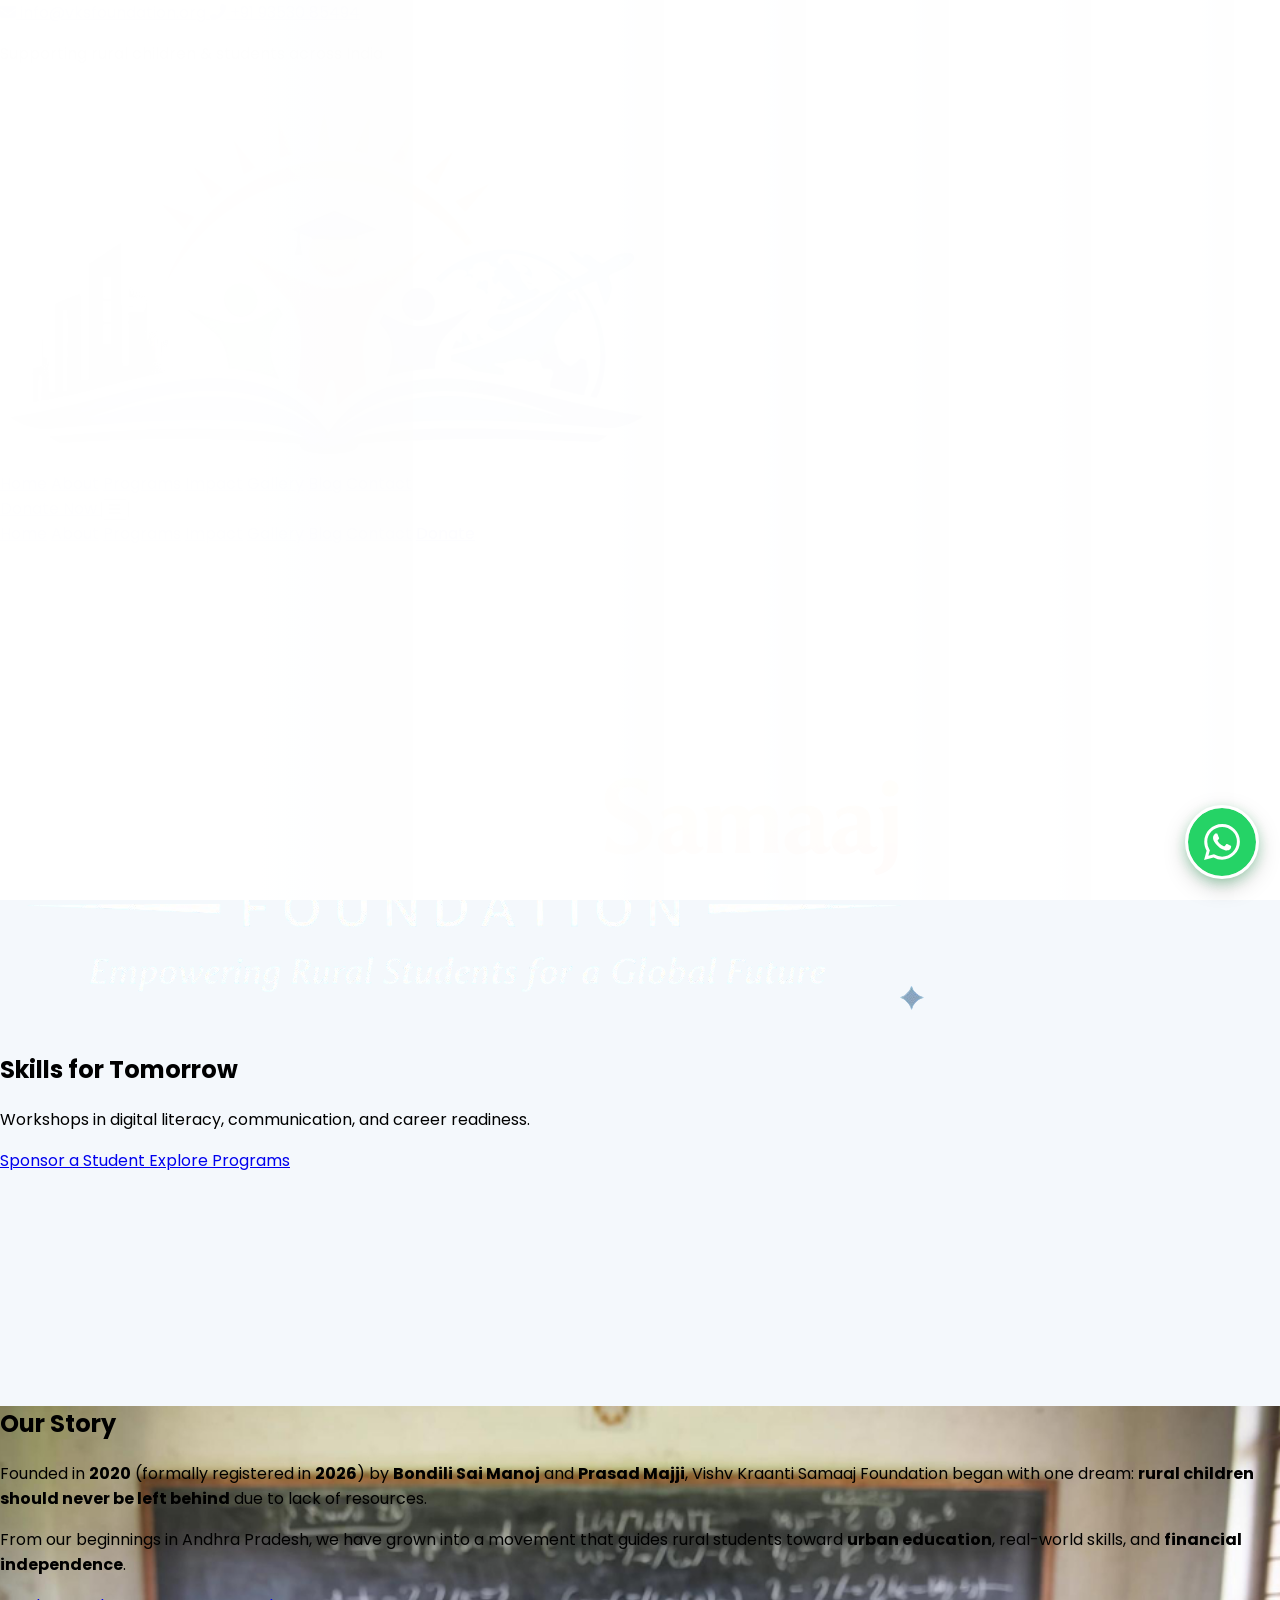
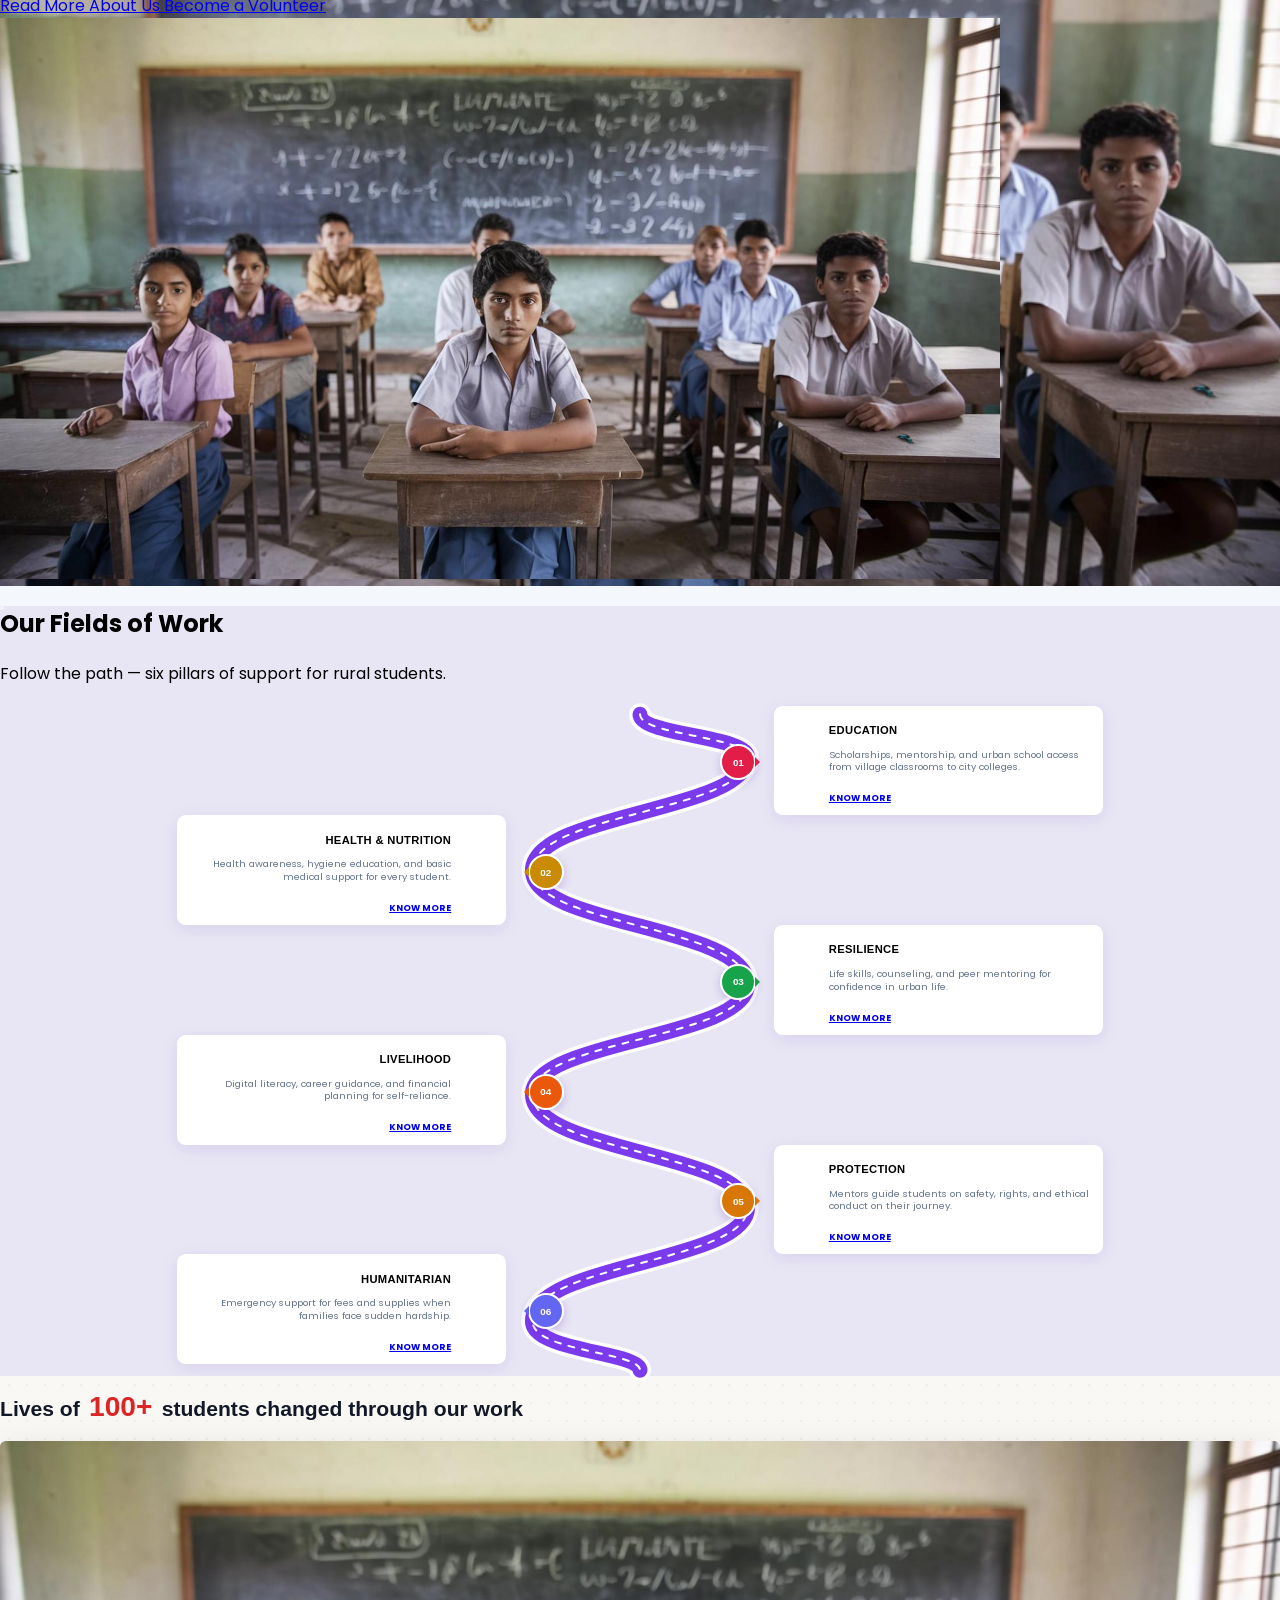
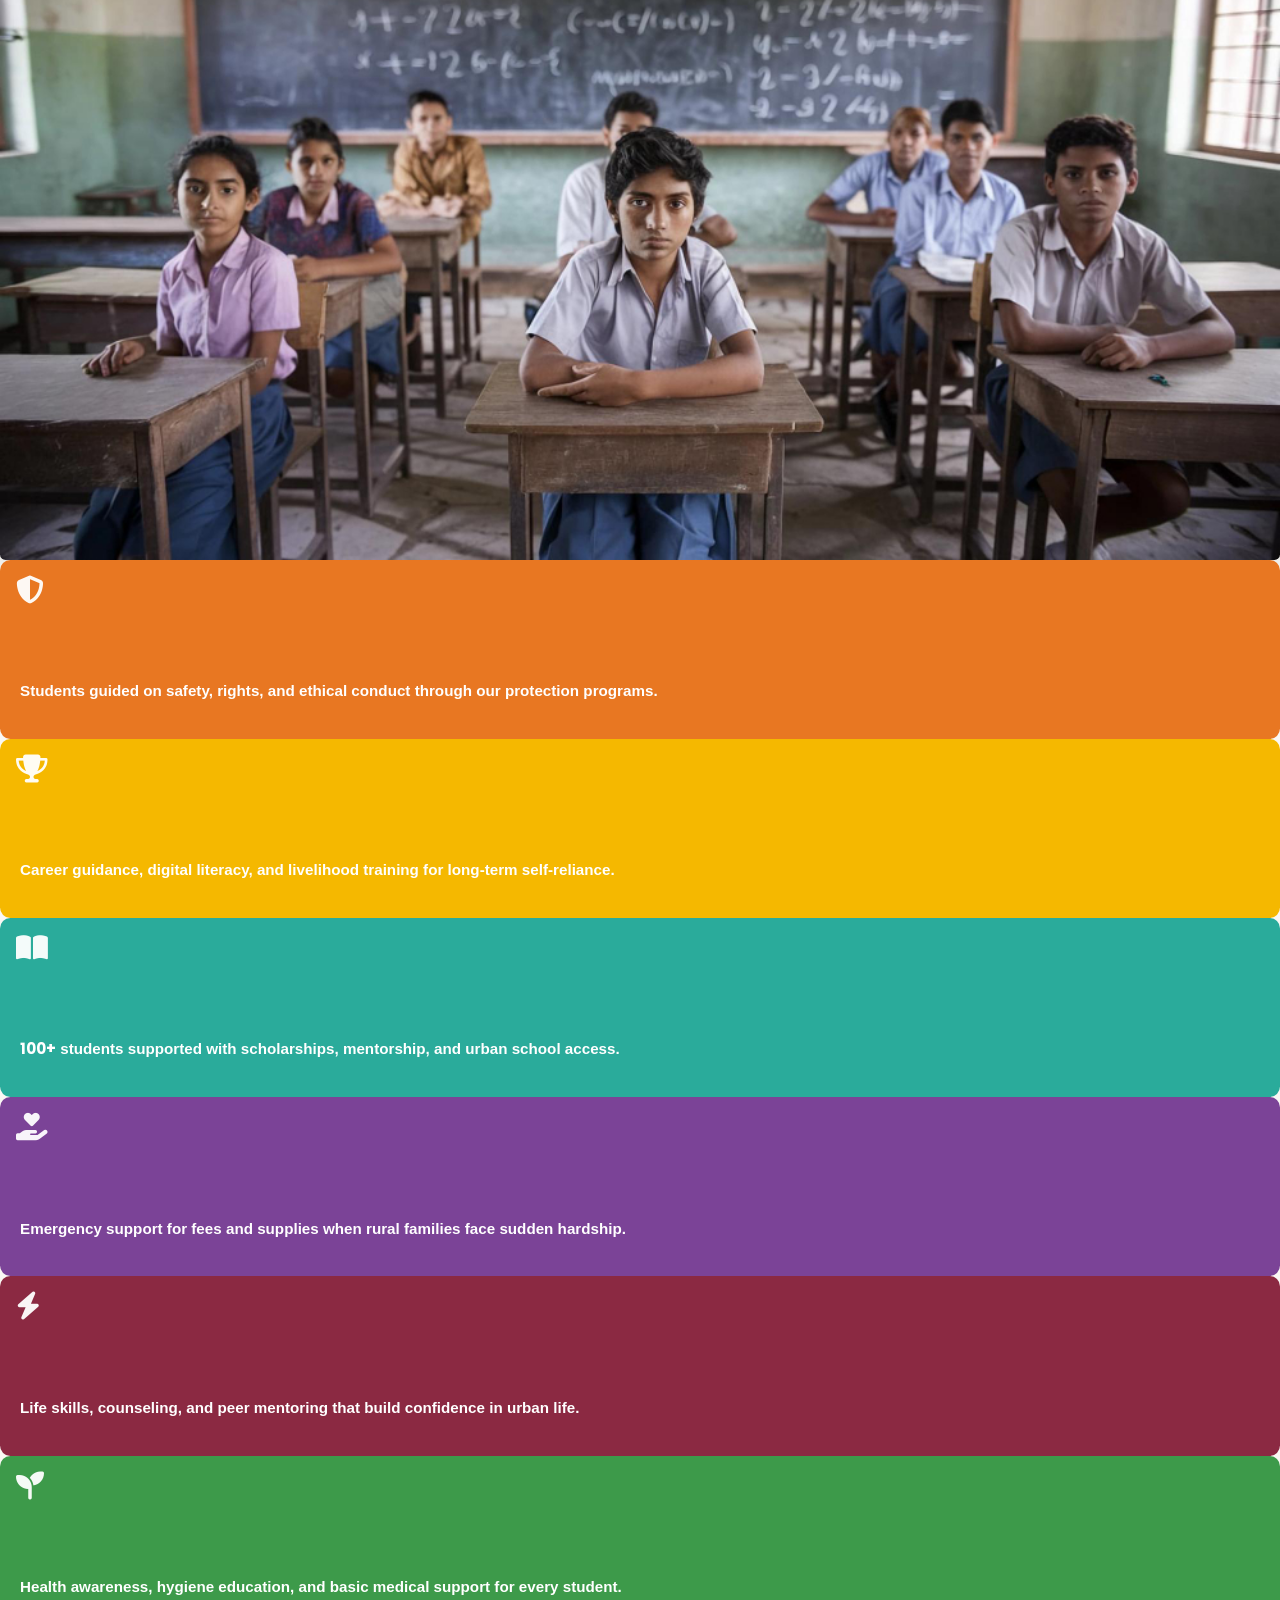
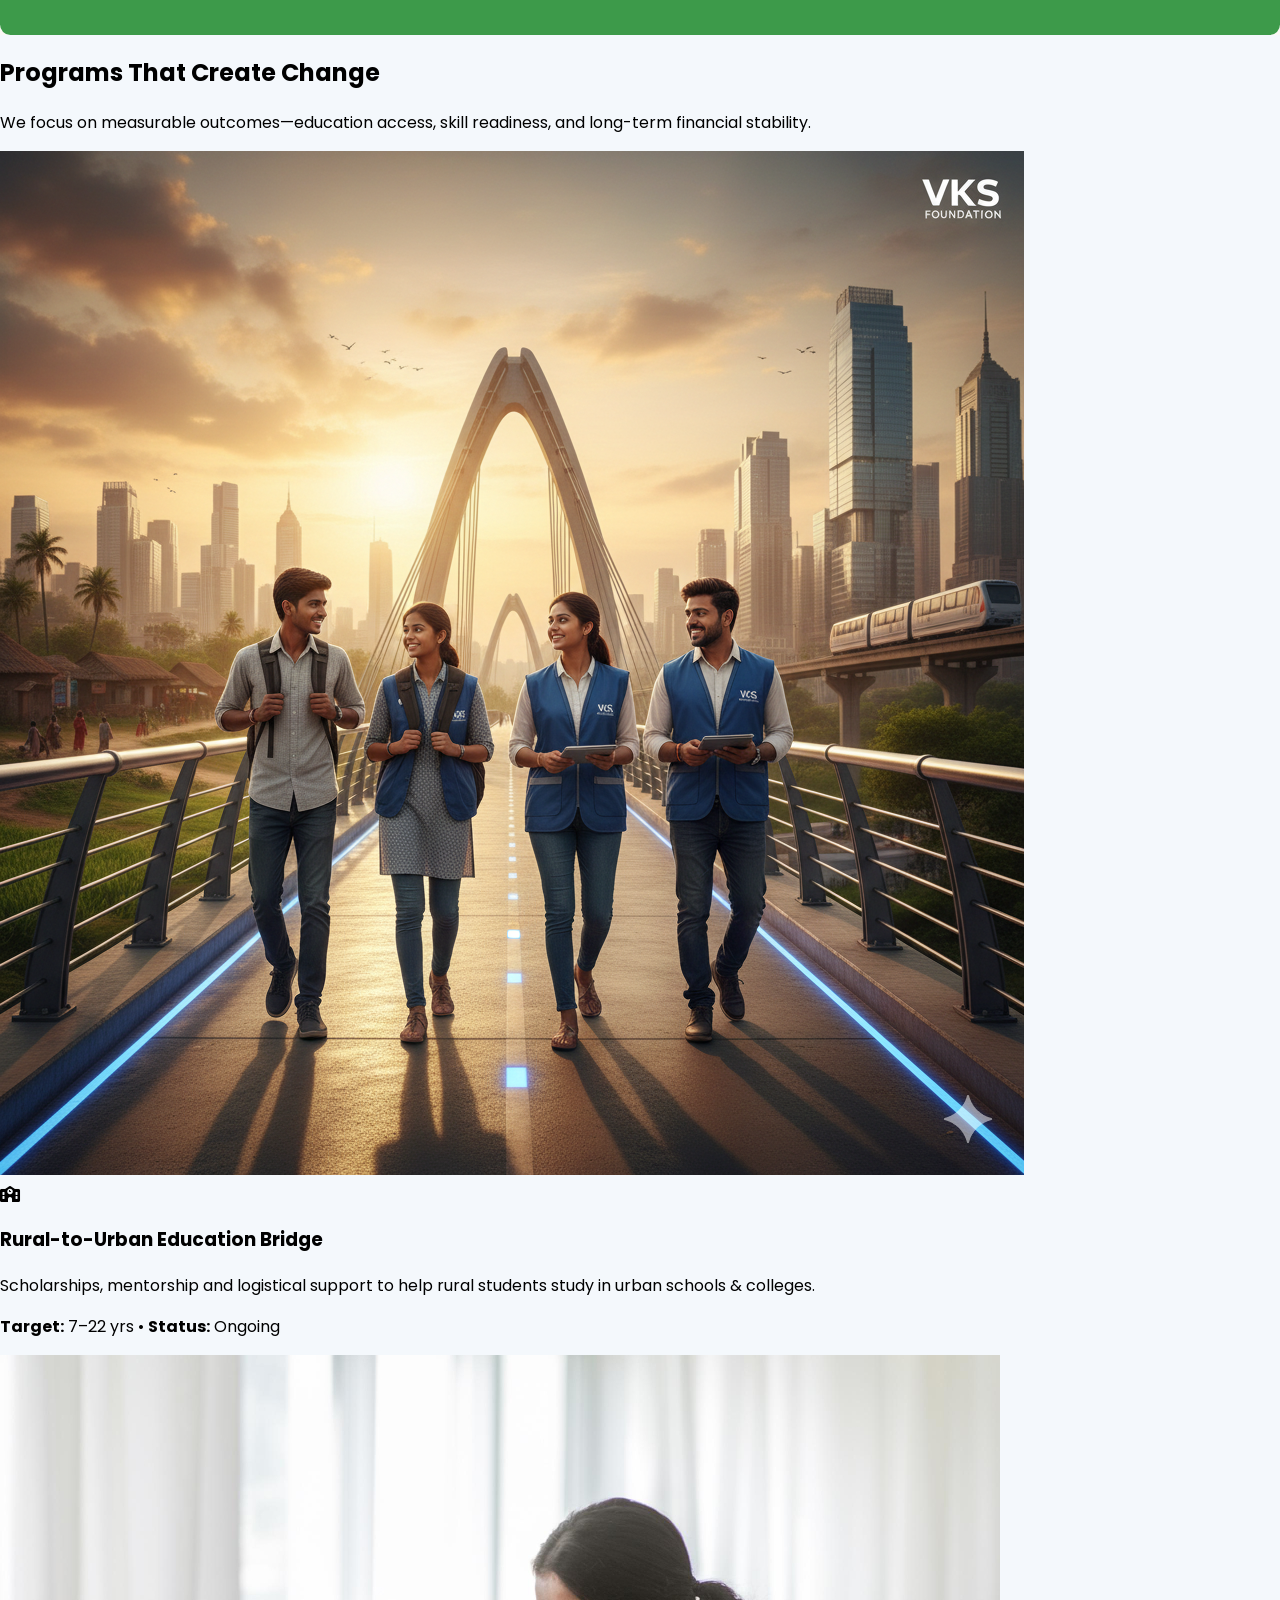
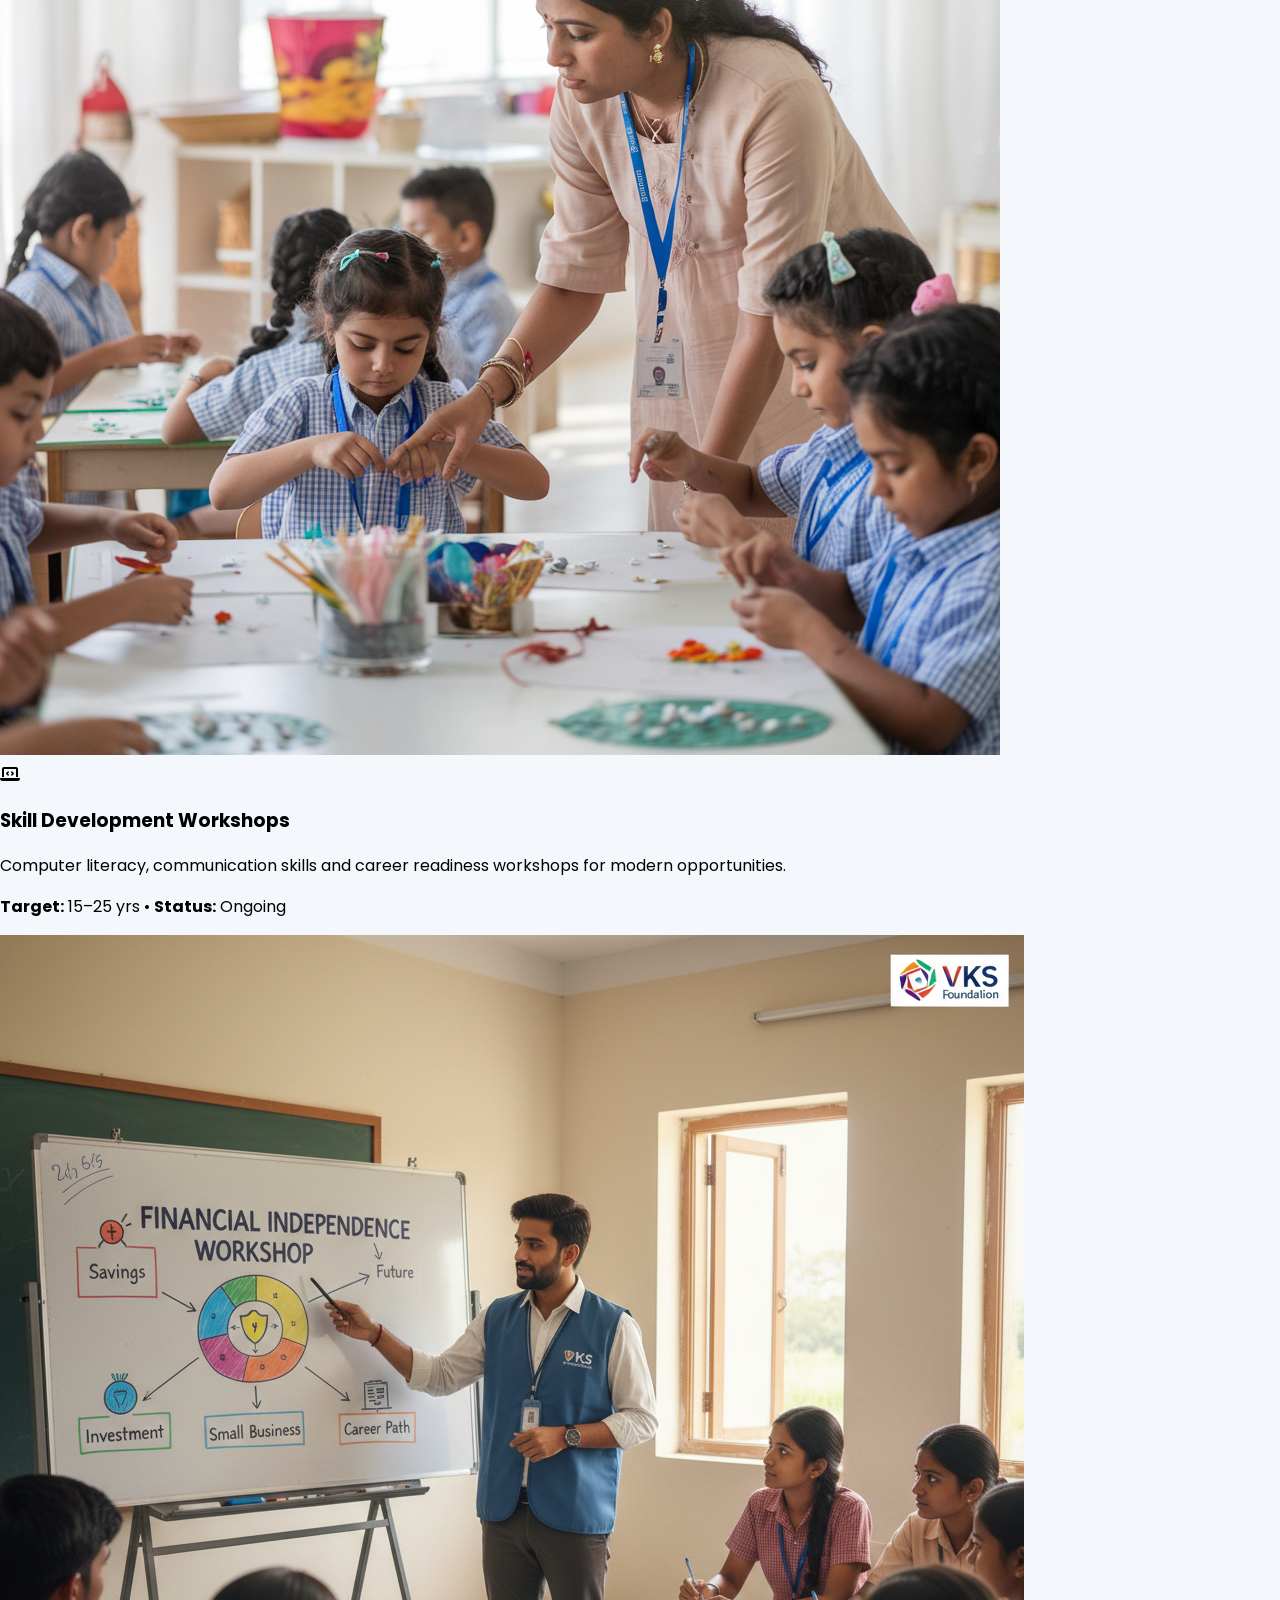
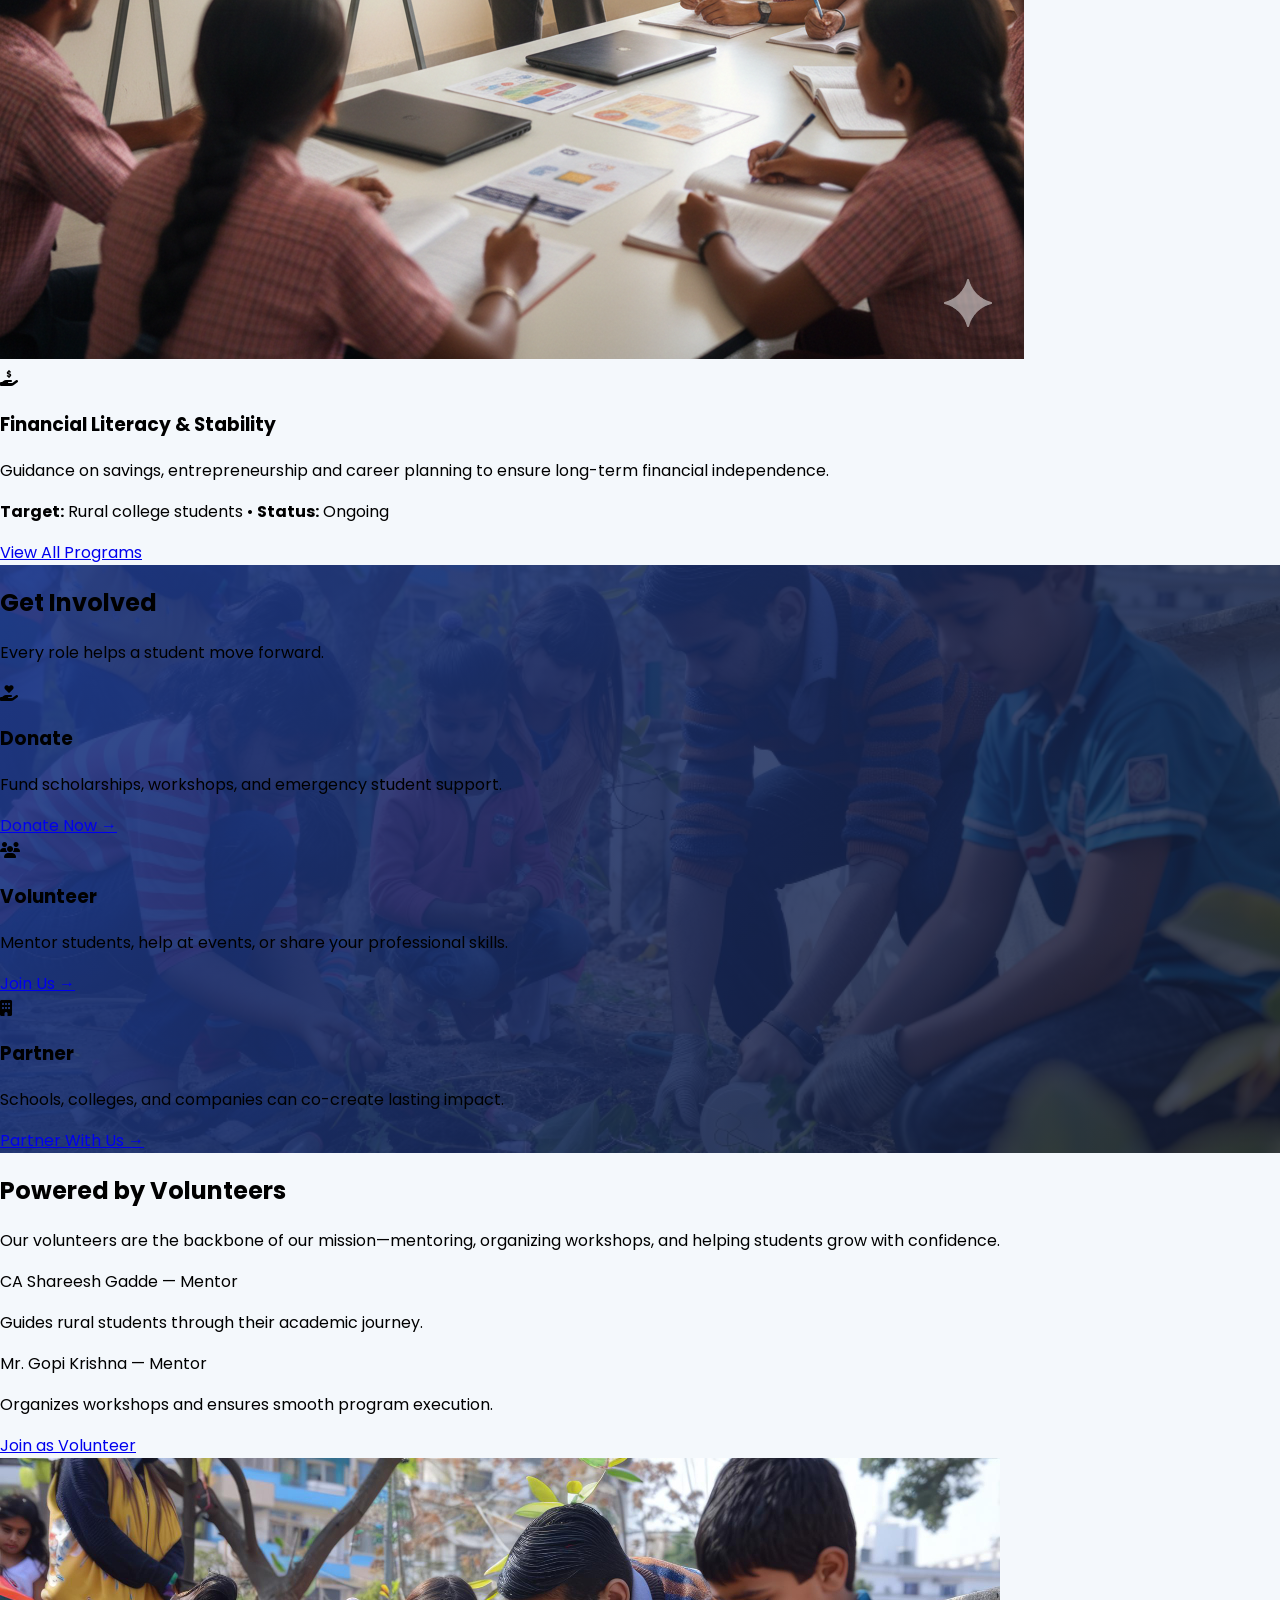
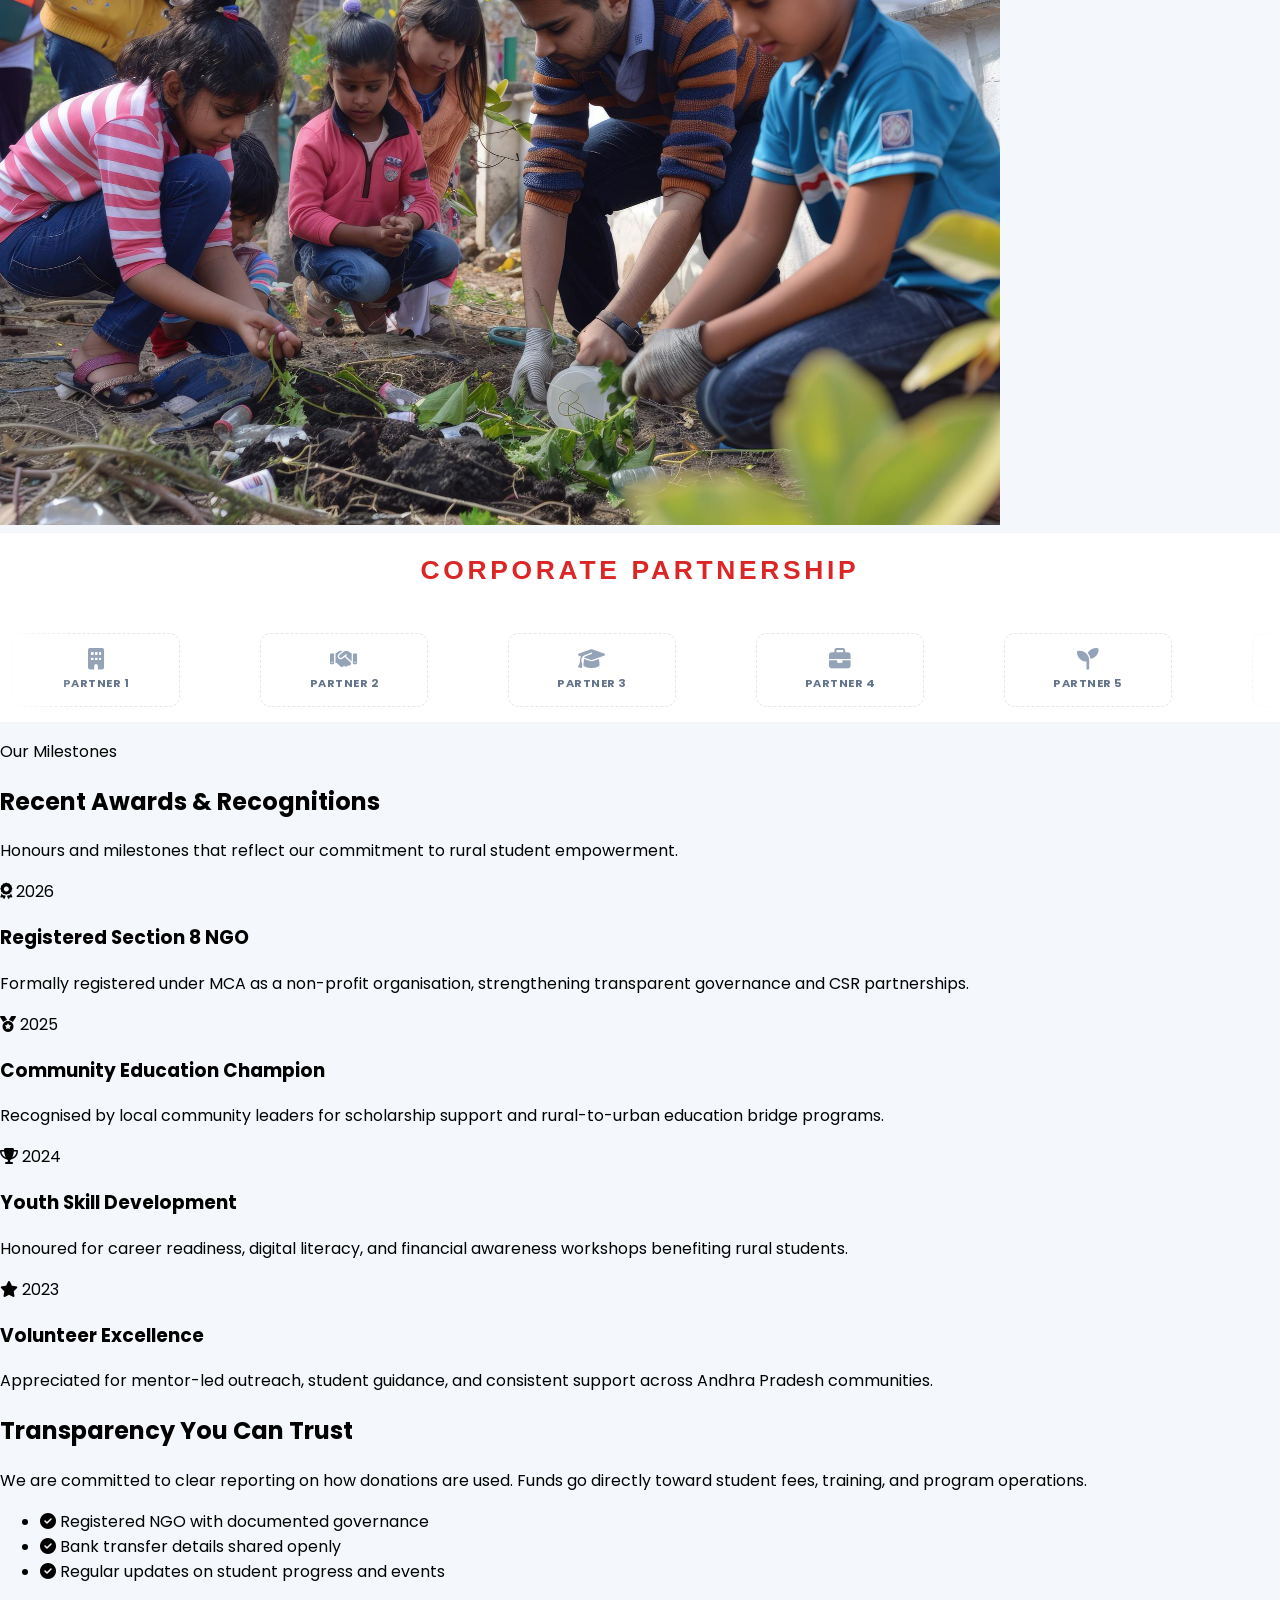
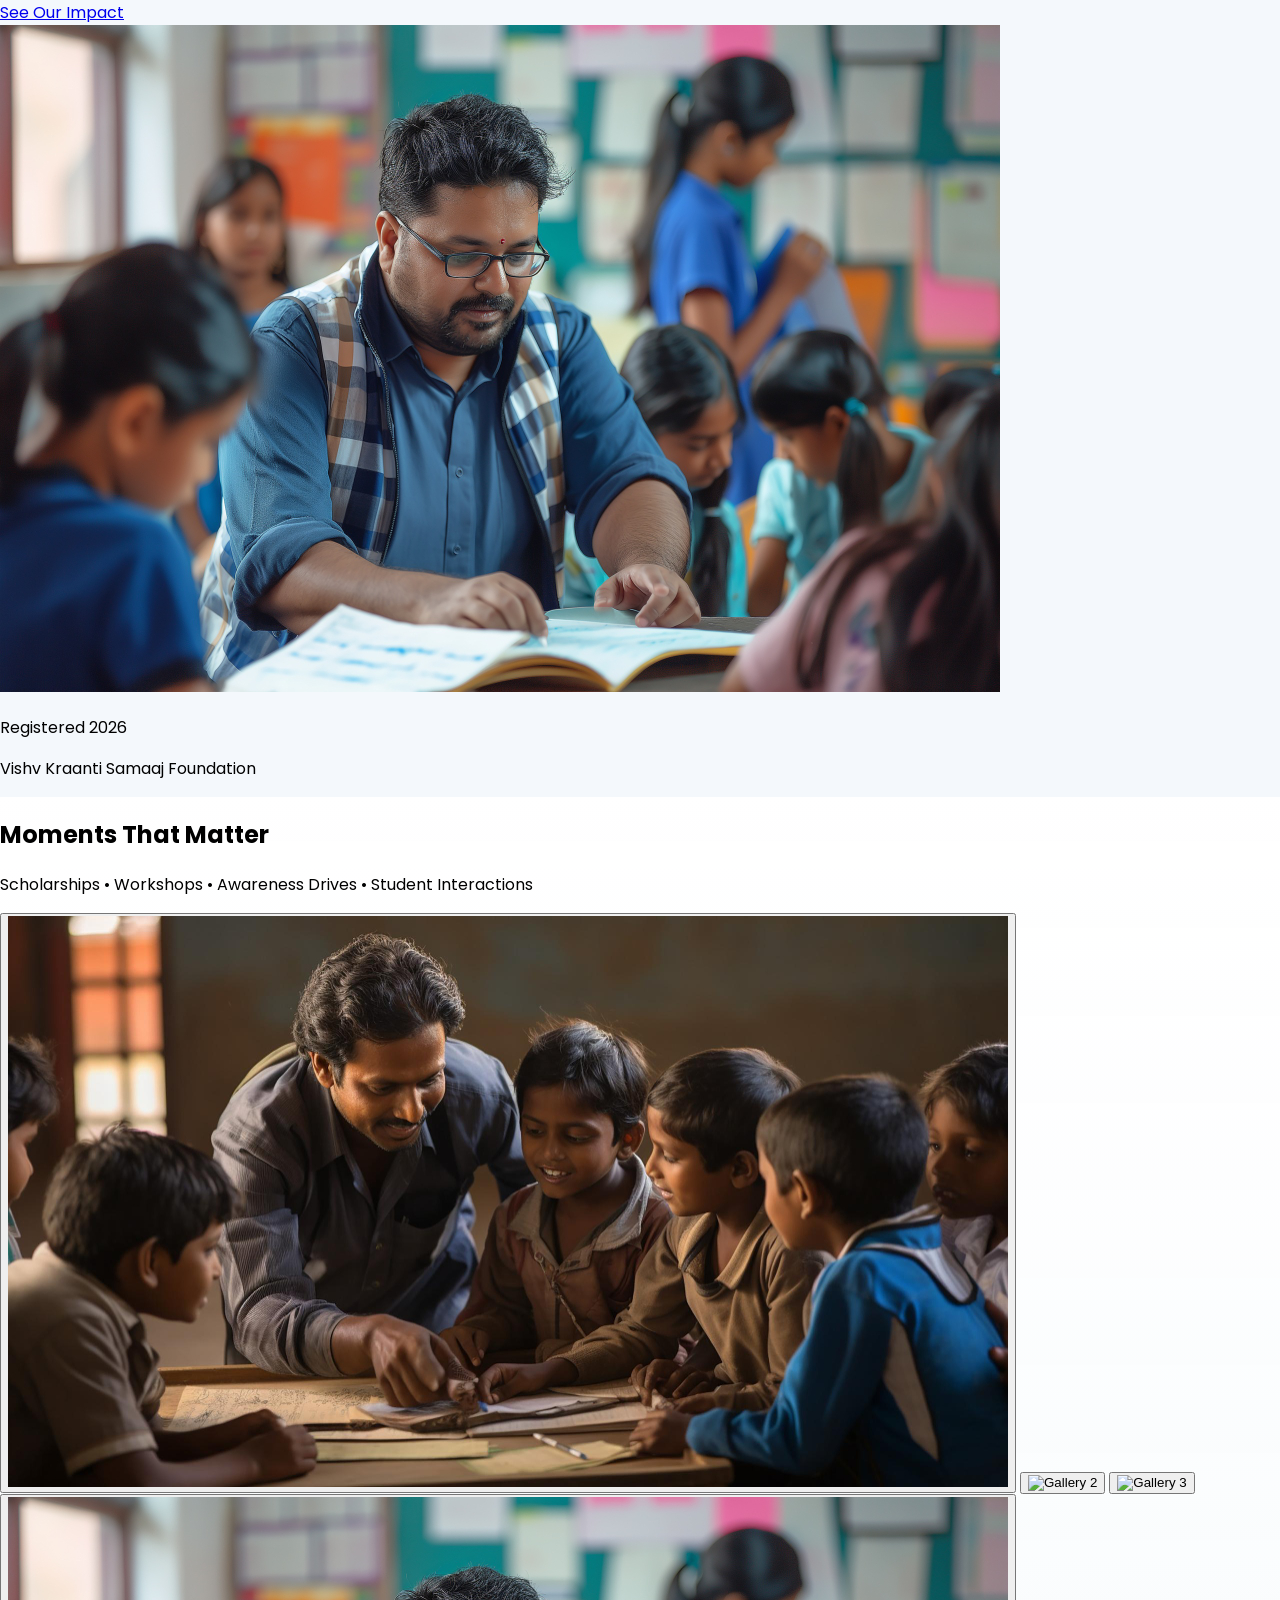
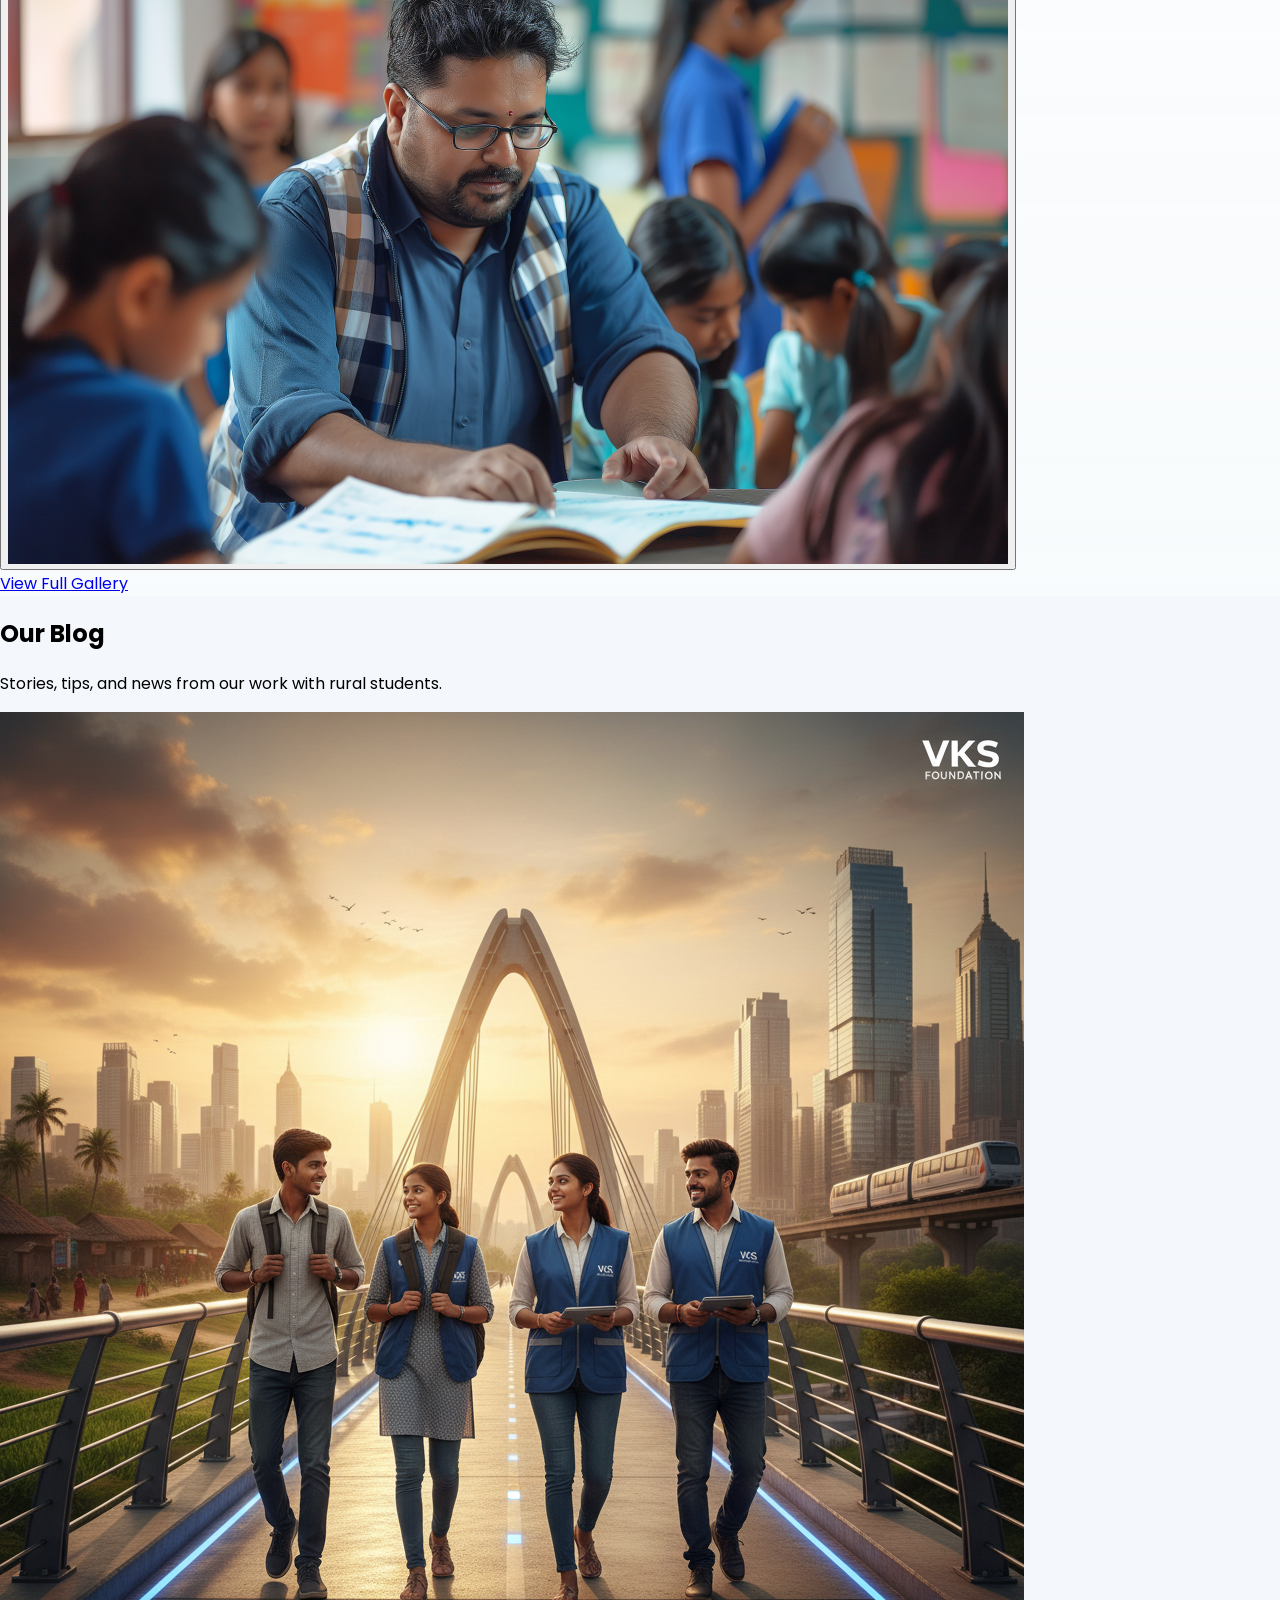
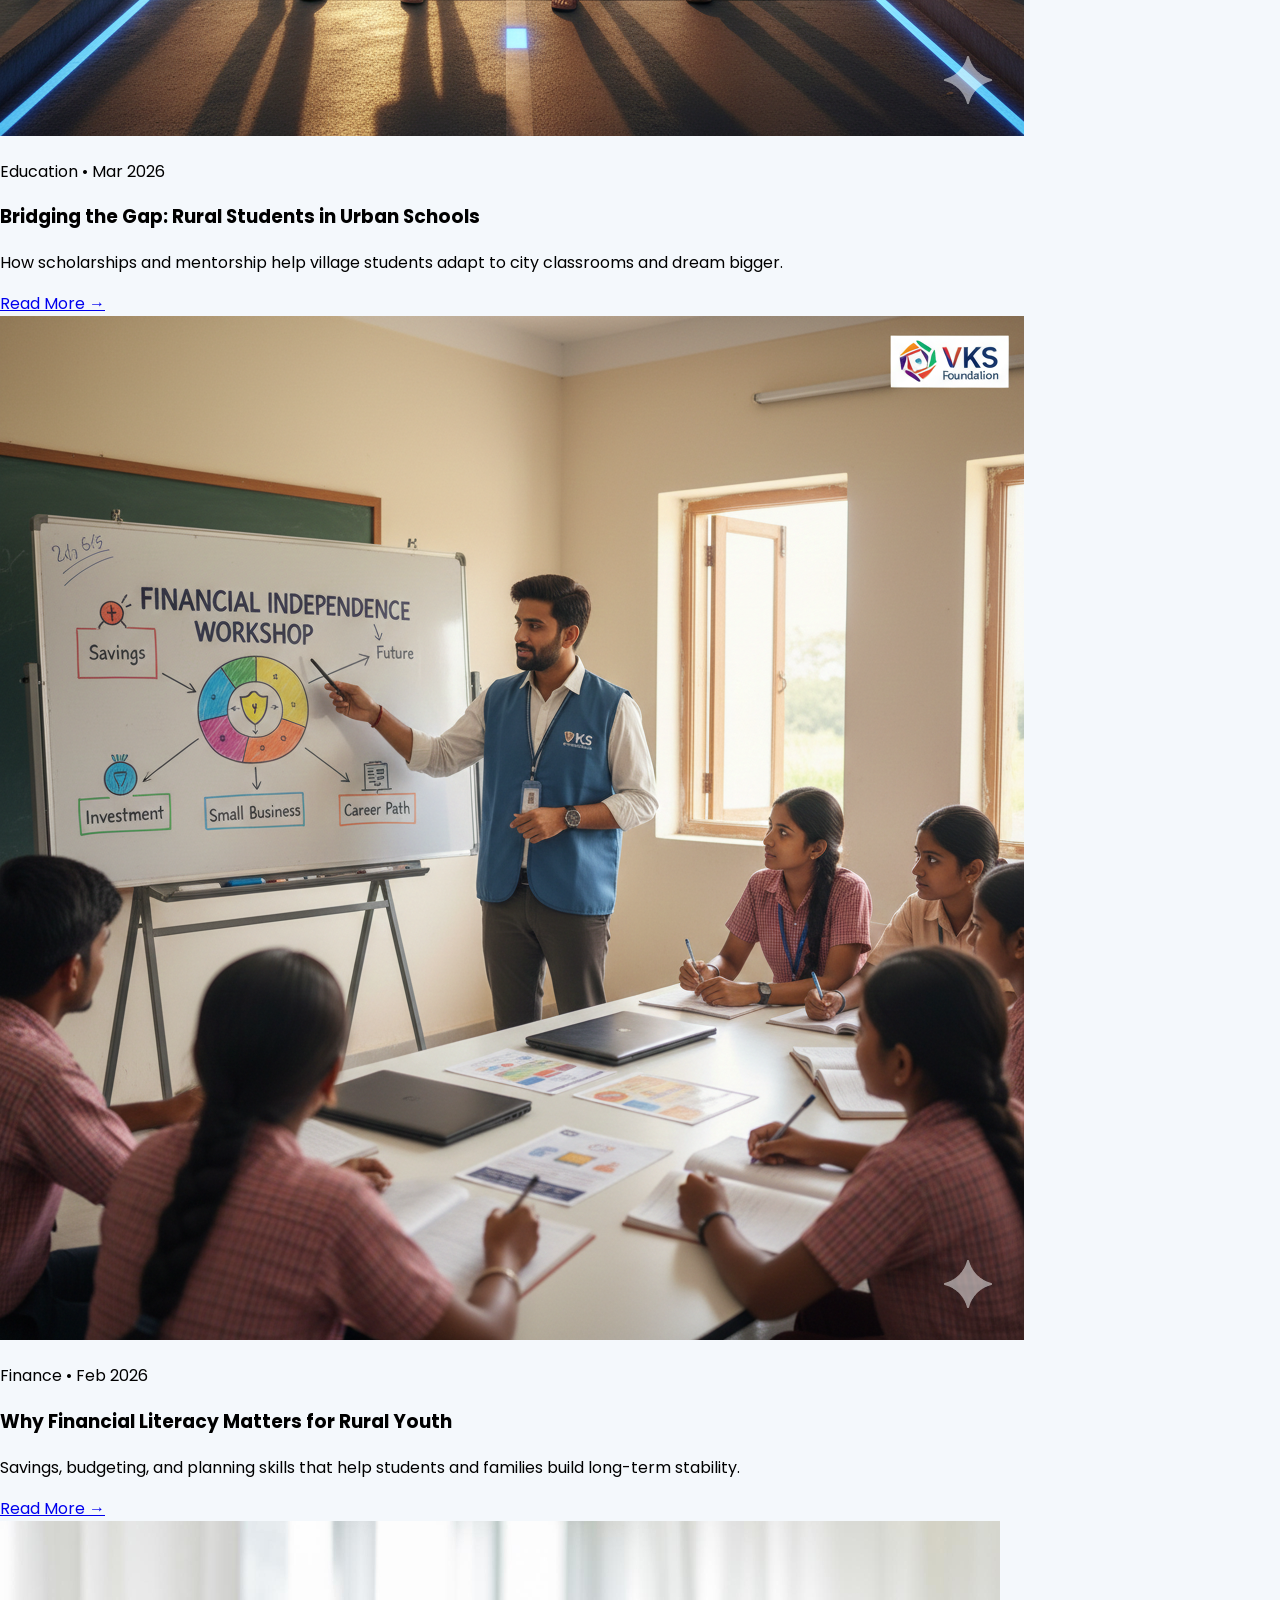
==== commit e11a492d: "first" ====
--- a/index.html
+++ b/index.html
@@ -22,28 +22,27 @@
   html, body { font-family: "Poppins", sans-serif; }
   body { margin: 0; }
   .container { max-width: 1280px !important; }
-  @keyframes pageLoaderSpin { to { transform: rotate(360deg); } }
-
-  /* Hero — compact height (not full viewport) */
+
+  /* Hero — full viewport section (fills screen below header) */
   .hero-full{
-    min-height: 72vh;
+    min-height: calc(100vh - 7.75rem);
+    min-height: calc(100dvh - 7.75rem);
     display: flex;
     align-items: center;
     justify-content: center;
     padding: 2rem 0;
   }
 
-  @media (min-width: 1024px) {
-    .hero-full {
-      min-height: 78vh;
-    }
+  .hero-inner{
+    width: 100%;
   }
 
   /* Mobile */
   @media (max-width: 640px) {
     .hero-full{
-      min-height: 58vh !important;
-      padding: 0 !important;
+      min-height: calc(100vh - 7rem);
+      min-height: calc(100dvh - 7rem);
+      padding: 1.5rem 0 !important;
       display: flex;
       align-items: center;
       justify-content: center;
@@ -120,6 +119,495 @@
     .slide-left { animation: slideInLeft .22s ease both; }
 
     #lightboxImg { transition: opacity .18s ease; }
+
+    /* Impact lives grid (reference-style) */
+    #impact-lives {
+      background: #faf8f4;
+      background-image: radial-gradient(rgba(0, 0, 0, 0.04) 1px, transparent 1px);
+      background-size: 18px 18px;
+    }
+    .impact-lives__headline {
+      font-size: clamp(1rem, 1.65vw, 1.45rem);
+      line-height: 1.35;
+      font-weight: 800;
+      color: #111827;
+    }
+    .impact-lives__number {
+      color: #dc2626;
+      font-size: clamp(1.35rem, 2.2vw, 2rem);
+      font-weight: 900;
+      line-height: 1;
+      display: inline;
+      vertical-align: baseline;
+      margin: 0 0.12em;
+    }
+    .impact-lives__left {
+      display: flex;
+      flex-direction: column;
+      height: 100%;
+    }
+    .impact-lives__photo {
+      border-radius: 0.35rem;
+      box-shadow: 0 12px 40px rgba(15, 23, 42, 0.12);
+      flex: 1;
+      min-height: 12rem;
+      width: 100%;
+      object-fit: cover;
+    }
+    @media (min-width: 1024px) {
+      .impact-lives__headline { white-space: nowrap; }
+    }
+    .impact-lives__card {
+      border-radius: 0.65rem;
+      padding: 1.35rem 1.25rem;
+      min-height: 8.5rem;
+      height: 100%;
+      color: #fff;
+      display: flex;
+      flex-direction: column;
+      justify-content: flex-end;
+      position: relative;
+      overflow: hidden;
+    }
+    .impact-lives__card i {
+      position: absolute;
+      top: 1rem;
+      left: 1rem;
+      font-size: 1.75rem;
+      opacity: 0.95;
+    }
+    .impact-lives__card p {
+      font-size: 0.95rem;
+      line-height: 1.45;
+      font-weight: 600;
+      margin-top: 2.25rem;
+    }
+    .impact-lives__card--orange { background: #e87722; }
+    .impact-lives__card--yellow { background: #f5b800; }
+    .impact-lives__card--teal { background: #2aab9b; }
+    .impact-lives__card--purple { background: #7b4397; }
+    .impact-lives__card--maroon { background: #8b2942; }
+    .impact-lives__card--green { background: #3d9a4a; }
+
+    /* Success stories — showcase design */
+    .stories-section {
+      background: linear-gradient(180deg, #f8fafc 0%, #fff 45%, #f1f5f9 100%);
+      position: relative;
+      overflow: hidden;
+    }
+    .stories-section::before {
+      content: "";
+      position: absolute;
+      top: -6rem;
+      right: -4rem;
+      width: 22rem;
+      height: 22rem;
+      border-radius: 50%;
+      background: radial-gradient(circle, rgba(249, 115, 22, 0.12) 0%, transparent 70%);
+      pointer-events: none;
+    }
+    .stories-section::after {
+      content: "";
+      position: absolute;
+      bottom: -8rem;
+      left: -6rem;
+      width: 26rem;
+      height: 26rem;
+      border-radius: 50%;
+      background: radial-gradient(circle, rgba(30, 58, 138, 0.08) 0%, transparent 70%);
+      pointer-events: none;
+    }
+    .stories-showcase {
+      position: relative;
+      width: 100%;
+      max-width: 64rem;
+      margin-left: auto;
+      margin-right: auto;
+    }
+    .stories-showcase__frame {
+      position: relative;
+      display: flex;
+      align-items: center;
+      gap: 0.75rem;
+    }
+    .stories-showcase__viewport {
+      flex: 1;
+      min-width: 0;
+      overflow: hidden;
+      border-radius: 1.5rem;
+      box-shadow: 0 20px 50px rgba(15, 23, 42, 0.12);
+    }
+    .stories-showcase__track {
+      display: flex;
+      width: 100%;
+      transition: transform 0.7s cubic-bezier(0.4, 0, 0.2, 1);
+      will-change: transform;
+    }
+    .stories-showcase__slide {
+      width: 100%;
+      min-width: 100%;
+      flex-shrink: 0;
+    }
+    .stories-showcase__card {
+      display: grid;
+      grid-template-columns: 1fr;
+      background: #fff;
+      min-height: auto;
+    }
+    @media (min-width: 768px) {
+      .stories-showcase__card {
+        grid-template-columns: 46% 54%;
+        min-height: 22rem;
+      }
+    }
+    .stories-showcase__media {
+      position: relative;
+      overflow: hidden;
+      min-height: 13rem;
+    }
+    @media (min-width: 768px) {
+      .stories-showcase__media { min-height: 22rem; }
+    }
+    .stories-showcase__media img {
+      display: block;
+      width: 100%;
+      height: 100%;
+      min-height: 13rem;
+      object-fit: cover;
+      object-position: center;
+      transition: transform 0.7s ease;
+    }
+    @media (min-width: 768px) {
+      .stories-showcase__media img { min-height: 22rem; }
+    }
+    .stories-showcase__slide.is-entering .stories-showcase__media img {
+      transform: scale(1.04);
+    }
+    .stories-showcase__media::after {
+      content: "";
+      position: absolute;
+      inset: 0;
+      background: linear-gradient(to top, rgba(15, 23, 42, 0.55) 0%, transparent 55%);
+    }
+    .stories-showcase__badge {
+      position: absolute;
+      left: 1rem;
+      bottom: 1rem;
+      z-index: 1;
+      font-size: 0.65rem;
+      font-weight: 800;
+      text-transform: uppercase;
+      letter-spacing: 0.08em;
+      padding: 0.35rem 0.75rem;
+      border-radius: 999px;
+      background: #f97316;
+      color: #fff;
+      box-shadow: 0 4px 14px rgba(249, 115, 22, 0.35);
+    }
+    .stories-showcase__content {
+      position: relative;
+      padding: 1.35rem 1.25rem 1.5rem;
+      display: flex;
+      flex-direction: column;
+      justify-content: center;
+      background: linear-gradient(135deg, #eff6ff 0%, #fff 55%);
+      border-top: 3px solid #f97316;
+    }
+    @media (min-width: 768px) {
+      .stories-showcase__content {
+        padding: 2rem 2rem 2rem 1.75rem;
+        border-top: none;
+        border-left: 3px solid #f97316;
+      }
+    }
+    .stories-showcase__quote-icon {
+      font-size: 1.75rem;
+      color: rgba(30, 58, 138, 0.15);
+      line-height: 1;
+      margin-bottom: 0.5rem;
+    }
+    .stories-showcase__quote {
+      font-size: 1rem;
+      line-height: 1.65;
+      color: #1e293b;
+      font-weight: 500;
+      margin: 0;
+    }
+    @media (min-width: 768px) {
+      .stories-showcase__quote { font-size: 1.08rem; line-height: 1.7; }
+    }
+    .stories-showcase__footer {
+      margin-top: 1.25rem;
+      padding-top: 1rem;
+      border-top: 1px dashed #cbd5e1;
+      display: flex;
+      align-items: center;
+      gap: 0.85rem;
+    }
+    .stories-showcase__avatar {
+      width: 2.75rem;
+      height: 2.75rem;
+      border-radius: 50%;
+      flex-shrink: 0;
+      display: grid;
+      place-items: center;
+      font-weight: 800;
+      font-size: 0.95rem;
+      border: 2px solid #fff;
+      box-shadow: 0 4px 12px rgba(15, 23, 42, 0.12);
+    }
+    .stories-showcase__name {
+      font-weight: 800;
+      color: #1e3a8a;
+      font-size: 0.95rem;
+      line-height: 1.2;
+    }
+    .stories-showcase__role {
+      font-size: 0.75rem;
+      color: #64748b;
+      margin-top: 0.15rem;
+    }
+    .stories-showcase__arrow {
+      flex-shrink: 0;
+      width: 2.75rem;
+      height: 2.75rem;
+      border-radius: 50%;
+      border: none;
+      background: #1e3a8a;
+      color: #fff;
+      display: none;
+      place-items: center;
+      cursor: pointer;
+      transition: background 0.2s, transform 0.2s;
+      box-shadow: 0 6px 18px rgba(30, 58, 138, 0.25);
+    }
+    @media (min-width: 768px) {
+      .stories-showcase__arrow { display: grid; }
+    }
+    .stories-showcase__arrow:hover {
+      background: #f97316;
+      transform: scale(1.06);
+    }
+    .stories-showcase__bottom {
+      margin-top: 1.25rem;
+      display: flex;
+      flex-direction: column;
+      align-items: center;
+      gap: 1rem;
+    }
+    @media (min-width: 640px) {
+      .stories-showcase__bottom {
+        flex-direction: row;
+        justify-content: space-between;
+        align-items: center;
+        gap: 1.5rem;
+      }
+    }
+    .stories-showcase__tabs {
+      display: flex;
+      flex-wrap: wrap;
+      justify-content: center;
+      gap: 0.6rem;
+      width: 100%;
+    }
+    @media (min-width: 640px) {
+      .stories-showcase__tabs { justify-content: flex-start; flex: 1; }
+    }
+    .stories-showcase__tab {
+      display: flex;
+      align-items: center;
+      gap: 0.55rem;
+      padding: 0.5rem 0.85rem 0.5rem 0.5rem;
+      border-radius: 999px;
+      border: 2px solid #e2e8f0;
+      background: #fff;
+      cursor: pointer;
+      transition: border-color 0.2s, box-shadow 0.2s, background 0.2s;
+      text-align: left;
+    }
+    .stories-showcase__tab:hover {
+      border-color: #93c5fd;
+    }
+    .stories-showcase__tab.active {
+      border-color: #f97316;
+      background: #fff7ed;
+      box-shadow: 0 4px 14px rgba(249, 115, 22, 0.15);
+    }
+    .stories-showcase__tab-avatar {
+      width: 2rem;
+      height: 2rem;
+      border-radius: 50%;
+      display: grid;
+      place-items: center;
+      font-weight: 800;
+      font-size: 0.75rem;
+      flex-shrink: 0;
+    }
+    .stories-showcase__tab-text {
+      display: flex;
+      flex-direction: column;
+      min-width: 0;
+    }
+    .stories-showcase__tab-name {
+      font-size: 0.78rem;
+      font-weight: 800;
+      color: #1e3a8a;
+      line-height: 1.2;
+    }
+    .stories-showcase__tab-role {
+      font-size: 0.62rem;
+      color: #64748b;
+      line-height: 1.2;
+    }
+    .stories-showcase__meta {
+      display: flex;
+      align-items: center;
+      gap: 0.85rem;
+      flex-shrink: 0;
+    }
+    .stories-showcase__counter {
+      font-size: 0.8rem;
+      font-weight: 800;
+      color: #1e3a8a;
+      white-space: nowrap;
+    }
+    .stories-showcase__counter span {
+      color: #f97316;
+      font-size: 1.1rem;
+    }
+    .stories-showcase__dots {
+      display: flex;
+      align-items: center;
+      gap: 0.45rem;
+    }
+    .stories-showcase__dot {
+      width: 0.45rem;
+      height: 0.45rem;
+      border: none;
+      padding: 0;
+      cursor: pointer;
+      border-radius: 50%;
+      background: #cbd5e1;
+      transition: width 0.3s, background 0.3s;
+    }
+    .stories-showcase__dot.active {
+      width: 1.5rem;
+      border-radius: 999px;
+      background: #f97316;
+    }
+    .stories-showcase__mobile-nav {
+      display: flex;
+      justify-content: center;
+      gap: 0.65rem;
+      margin-top: 0.75rem;
+    }
+    @media (min-width: 768px) {
+      .stories-showcase__mobile-nav { display: none; }
+    }
+    .stories-showcase__mobile-nav .stories-showcase__arrow {
+      display: grid;
+    }
+    .stories-showcase__slide.is-entering .stories-showcase__content {
+      animation: storyContentIn 0.55s ease both;
+    }
+    @keyframes storyContentIn {
+      from { opacity: 0; transform: translateY(10px); }
+      to { opacity: 1; transform: translateY(0); }
+    }
+
+    /* Corporate partners marquee */
+    #corporate-partnership {
+      background: #fff;
+      border-top: 1px solid #f3f4f6;
+      border-bottom: 1px solid #f3f4f6;
+    }
+    .corporate-partnership__title {
+      color: #dc2626;
+      font-size: clamp(1.15rem, 2.2vw, 1.65rem);
+      font-weight: 900;
+      text-transform: uppercase;
+      letter-spacing: 0.14em;
+      text-align: center;
+    }
+    .partners-marquee {
+      margin-top: 2rem;
+      overflow: hidden;
+      -webkit-mask-image: linear-gradient(90deg, transparent, #000 6%, #000 94%, transparent);
+      mask-image: linear-gradient(90deg, transparent, #000 6%, #000 94%, transparent);
+    }
+    .partners-marquee__track {
+      display: flex;
+      align-items: center;
+      width: max-content;
+      gap: 3.5rem;
+      padding: 0.5rem 0;
+      animation: partnersMarquee 28s linear infinite;
+    }
+    .partners-marquee:hover .partners-marquee__track {
+      animation-play-state: paused;
+    }
+    @keyframes partnersMarquee {
+      from { transform: translateX(0); }
+      to { transform: translateX(-50%); }
+    }
+    .partners-marquee__item {
+      flex-shrink: 0;
+      width: 10.5rem;
+      height: 4.5rem;
+      display: flex;
+      align-items: center;
+      justify-content: center;
+      padding: 0.5rem 0.75rem;
+    }
+    .partners-marquee__item img {
+      max-width: 100%;
+      max-height: 3.5rem;
+      width: auto;
+      height: auto;
+      object-fit: contain;
+      filter: grayscale(20%);
+      opacity: 0.92;
+      transition: filter 0.25s, opacity 0.25s;
+    }
+    .partners-marquee__item:hover img {
+      filter: grayscale(0%);
+      opacity: 1;
+    }
+    .partners-marquee__placeholder {
+      display: flex;
+      flex-direction: column;
+      align-items: center;
+      justify-content: center;
+      gap: 0.35rem;
+      width: 100%;
+      height: 100%;
+      border: 1px dashed #e5e7eb;
+      border-radius: 0.65rem;
+      color: #64748b;
+      font-size: 0.7rem;
+      font-weight: 700;
+      text-transform: uppercase;
+      letter-spacing: 0.04em;
+      text-align: center;
+      line-height: 1.2;
+    }
+    .partners-marquee__placeholder i {
+      font-size: 1.35rem;
+      color: #94a3b8;
+    }
+    @media (prefers-reduced-motion: reduce) {
+      .partners-marquee__track {
+        animation: none;
+        flex-wrap: wrap;
+        justify-content: center;
+        width: 100%;
+        gap: 1.5rem;
+      }
+      .partners-marquee {
+        -webkit-mask-image: none;
+        mask-image: none;
+      }
+    }
 
     /* Fields of Work — roadmap (reference-style road) */
     #fields-of-work {
@@ -481,29 +969,22 @@
 
 <body class="site-body text-gray-900">
 
-  <div id="pageLoader" style="position:fixed;inset:0;z-index:99999;background:#0f172a;display:flex;align-items:center;justify-content:center;transition:opacity 0.35s ease;">
-    <div style="text-align:center;">
-      <img src="image/logo.png" alt="VKS Foundation" style="height:80px;margin-bottom:24px;">
-      <div style="width:48px;height:48px;border:4px solid rgba(249,115,22,0.2);border-top-color:#f97316;border-radius:50%;animation:pageLoaderSpin 0.8s linear infinite;margin:0 auto 16px;"></div>
-      <p style="color:rgba(255,255,255,0.8);font-size:14px;font-family:'Poppins',sans-serif;">Loading...</p>
-    </div>
-  </div>
-
-  <div id="header-placeholder"></div>
+<div id="header-placeholder"></div>
 
 
 <!-- ✅ FIX: HERO section - remove extra py that breaks full height -->
 <section class="relative bg-blue-900 text-white overflow-hidden hero-full">
-  <div class="absolute inset-0 opacity-25 bg-[url('https://images.unsplash.com/photo-1509062522246-3755977927d7?auto=format&fit=crop&q=80')] bg-cover bg-center"></div>
+  <div class="absolute inset-0 opacity-30 bg-[url('https://images.unsplash.com/photo-1509062522246-3755977927d7?auto=format&fit=crop&q=80')] bg-cover bg-center"></div>
+  <div class="absolute inset-0 bg-blue-900/70"></div>
 
   <div class="hero-inner relative container mx-auto px-4 sm:px-6">
     <div class="max-w-6xl mx-auto text-center">
       <img id="heroImage" src="image/hero.png" alt="Hero Image"
-        class="hero-img mx-auto w-64 sm:w-80 md:w-[440px] lg:w-[520px] xl:w-[580px] object-contain mb-4 sm:mb-6 opacity-0">
+        class="hero-img mx-auto w-64 sm:w-80 md:w-[440px] lg:w-[520px] xl:w-[580px] object-contain mb-4 sm:mb-6">
 
       <div class="max-w-3xl mx-auto mb-4 sm:mb-5">
-        <h1 id="heroTitle" class="text-2xl sm:text-4xl md:text-5xl font-extrabold leading-tight opacity-0"></h1>
-        <p id="heroSub" class="mt-3 text-blue-100 text-sm sm:text-lg opacity-0"></p>
+        <h1 id="heroTitle" class="text-2xl sm:text-4xl md:text-5xl font-extrabold leading-tight">Rural to Urban Education Bridge</h1>
+        <p id="heroSub" class="mt-3 text-blue-100 text-sm sm:text-lg">Supporting students from villages to access quality education in cities.</p>
       </div>
 
       <div class="hero-btns flex flex-col sm:flex-row justify-center items-center gap-4 sm:gap-6">
@@ -519,6 +1000,42 @@
     </div>
   </div>
 </section>
+
+  <!-- ABOUT -->
+  <section id="about" class="py-14 sm:py-20 section-about-bg reveal">
+    <div class="container mx-auto px-4 sm:px-6 grid grid-cols-1 md:grid-cols-2 gap-10 items-center">
+      <div class="reveal-stagger">
+        <h2 class="text-3xl sm:text-4xl font-extrabold text-blue-900 leading-tight border-l-8 border-orange-500 pl-6">
+          Our Story
+        </h2>
+        <p class="mt-5 text-gray-700 text-base sm:text-lg leading-relaxed">
+          Founded in <b>2020</b> (formally registered in <b>2026</b>) by <b>Bondili Sai Manoj</b> and <b>Prasad Majji</b>,
+          Vishv Kraanti Samaaj Foundation began with one dream:
+          <b>rural children should never be left behind</b> due to lack of resources.
+        </p>
+        <p class="mt-4 text-gray-700 text-base sm:text-lg leading-relaxed">
+          From our beginnings in Andhra Pradesh, we have grown into a movement that guides rural students toward
+          <b>urban education</b>, real-world skills, and <b>financial independence</b>.
+        </p>
+
+        <div class="mt-7 flex flex-col sm:flex-row gap-3 sm:gap-4">
+          <a href="about.html"
+            class="inline-flex justify-center bg-blue-900 text-white px-8 py-4 rounded-xl font-extrabold hover:bg-blue-950">
+            Read More About Us
+          </a>
+          <a href="volunteer.html"
+            class="inline-flex justify-center bg-white border-2 border-blue-900 text-blue-900 px-8 py-4 rounded-xl font-extrabold hover:bg-blue-50">
+            Become a Volunteer
+          </a>
+        </div>
+      </div>
+
+      <div class="relative reveal-stagger">
+        <div class="absolute -top-6 -left-6 w-24 h-24 bg-orange-500 rounded-full opacity-20 animate-pulse"></div>
+        <img class="relative z-10 w-full rounded-3xl shadow-2xl object-cover" src="image/ourstoryimg.jpg" alt="Students">
+      </div>
+    </div>
+  </section>
 
   <!-- OUR FIELDS OF WORK — roadmap infographic -->
   <section id="fields-of-work" class="py-10 sm:py-14 relative overflow-hidden reveal">
@@ -646,133 +1163,44 @@
     </div>
   </section>
 
-  <!-- MISSION & VISION -->
-  <section class="section-bg py-14 sm:py-20 text-white reveal" style="--bg-image: url('image/ngo-skill-development-workshop.jpg')">
-    <div class="section-bg__overlay section-bg__overlay--dark" aria-hidden="true"></div>
+  <!-- IMPACT LIVES -->
+  <section id="impact-lives" class="py-14 sm:py-20 reveal">
     <div class="container mx-auto px-4 sm:px-6">
-      <div class="grid grid-cols-1 md:grid-cols-2 gap-10 lg:gap-14 items-center">
-        <div class="reveal-stagger">
-          <p class="text-orange-400 font-bold uppercase tracking-widest text-xs sm:text-sm">Our Purpose</p>
-          <h2 class="mt-2 text-3xl sm:text-4xl font-extrabold leading-tight">Mission &amp; Vision</h2>
-          <p class="mt-4 text-blue-100 text-sm sm:text-base leading-relaxed">
-            <b class="text-white">Mission:</b> Bridge the gap between rural talent and urban opportunity through education, skills, and mentorship.
-          </p>
-          <p class="mt-3 text-blue-100 text-sm sm:text-base leading-relaxed">
-            <b class="text-white">Vision:</b> A generation of self-reliant youth who uplift their families and communities.
-          </p>
+      <div class="grid grid-cols-1 lg:grid-cols-2 gap-10 lg:gap-12 items-stretch">
+        <div class="impact-lives__left reveal-stagger">
+          <h2 class="impact-lives__headline">
+            Lives of <span class="impact-lives__number">100+</span> students changed through our work
+          </h2>
+          <img class="impact-lives__photo mt-5"
+               src="image/ourstoryimg.jpg" alt="Students supported by VKS Foundation">
         </div>
-        <div class="grid grid-cols-1 sm:grid-cols-2 gap-4 reveal-stagger">
-          <div class="bg-white/10 backdrop-blur-sm border border-white/20 rounded-2xl p-5 sm:p-6">
-            <i class="fa-solid fa-bullseye text-orange-400 text-2xl"></i>
-            <h3 class="mt-3 font-extrabold text-lg">Focus</h3>
-            <p class="mt-2 text-blue-100 text-sm">Rural students in Andhra Pradesh and beyond.</p>
-          </div>
-          <div class="bg-white/10 backdrop-blur-sm border border-white/20 rounded-2xl p-5 sm:p-6">
-            <i class="fa-solid fa-handshake text-orange-400 text-2xl"></i>
-            <h3 class="mt-3 font-extrabold text-lg">Approach</h3>
-            <p class="mt-2 text-blue-100 text-sm">Partnerships, transparency, and measurable outcomes.</p>
+
+        <div class="grid grid-cols-1 sm:grid-cols-2 gap-4 sm:gap-5 h-full content-stretch reveal-stagger">
+          <div class="impact-lives__card impact-lives__card--orange">
+            <i class="fa-solid fa-shield-halved" aria-hidden="true"></i>
+            <p>Students guided on safety, rights, and ethical conduct through our protection programs.</p>
+          </div>
+          <div class="impact-lives__card impact-lives__card--yellow">
+            <i class="fa-solid fa-trophy" aria-hidden="true"></i>
+            <p>Career guidance, digital literacy, and livelihood training for long-term self-reliance.</p>
+          </div>
+          <div class="impact-lives__card impact-lives__card--teal">
+            <i class="fa-solid fa-book-open" aria-hidden="true"></i>
+            <p><b>100+</b> students supported with scholarships, mentorship, and urban school access.</p>
+          </div>
+          <div class="impact-lives__card impact-lives__card--purple">
+            <i class="fa-solid fa-hand-holding-heart" aria-hidden="true"></i>
+            <p>Emergency support for fees and supplies when rural families face sudden hardship.</p>
+          </div>
+          <div class="impact-lives__card impact-lives__card--maroon">
+            <i class="fa-solid fa-bolt" aria-hidden="true"></i>
+            <p>Life skills, counseling, and peer mentoring that build confidence in urban life.</p>
+          </div>
+          <div class="impact-lives__card impact-lives__card--green">
+            <i class="fa-solid fa-seedling" aria-hidden="true"></i>
+            <p>Health awareness, hygiene education, and basic medical support for every student.</p>
           </div>
         </div>
-      </div>
-    </div>
-  </section>
-
-  <!-- QUICK IMPACT -->
-  <section class="bg-white border-b py-10 sm:py-12 reveal">
-    <div class="container mx-auto px-4 sm:px-6">
-      <div class="grid grid-cols-1 sm:grid-cols-3 gap-4 sm:gap-6 text-center">
-        <div class="p-6 rounded-2xl hover:bg-blue-50 transition border reveal-stagger">
-          <h3 class="text-4xl font-extrabold text-blue-900">100+</h3>
-          <p class="text-gray-600 uppercase tracking-widest text-xs font-bold mt-2">Students Supported</p>
-        </div>
-        <div class="p-6 rounded-2xl hover:bg-orange-50 transition border reveal-stagger">
-          <h3 class="text-4xl font-extrabold text-orange-500">25+</h3>
-          <p class="text-gray-600 uppercase tracking-widest text-xs font-bold mt-2">Volunteers Engaged</p>
-        </div>
-        <div class="p-6 rounded-2xl hover:bg-blue-50 transition border reveal-stagger">
-          <h3 class="text-4xl font-extrabold text-blue-900">10+</h3>
-          <p class="text-gray-600 uppercase tracking-widest text-xs font-bold mt-2">Initiatives Completed</p>
-        </div>
-      </div>
-    </div>
-  </section>
-
-  <!-- ABOUT -->
-  <section class="py-14 sm:py-20 section-about-bg reveal">
-    <div class="container mx-auto px-4 sm:px-6 grid grid-cols-1 md:grid-cols-2 gap-10 items-center">
-      <div class="reveal-stagger">
-        <h2 class="text-3xl sm:text-4xl font-extrabold text-blue-900 leading-tight border-l-8 border-orange-500 pl-6">
-          Our Story
-        </h2>
-        <p class="mt-5 text-gray-700 text-base sm:text-lg leading-relaxed">
-          Founded in <b>2020</b> (formally registered in <b>2026</b>) by <b>Bondili Sai Manoj</b> and <b>Prasad Majji</b>,
-          Vishv Kraanti Samaaj Foundation began with one dream:
-          <b>rural children should never be left behind</b> due to lack of resources.
-        </p>
-        <p class="mt-4 text-gray-700 text-base sm:text-lg leading-relaxed">
-          From our beginnings in Andhra Pradesh, we have grown into a movement that guides rural students toward
-          <b>urban education</b>, real-world skills, and <b>financial independence</b>.
-        </p>
-
-        <div class="mt-7 flex flex-col sm:flex-row gap-3 sm:gap-4">
-          <a href="about.html"
-            class="inline-flex justify-center bg-blue-900 text-white px-8 py-4 rounded-xl font-extrabold hover:bg-blue-950">
-            Read More About Us
-          </a>
-          <a href="volunteer.html"
-            class="inline-flex justify-center bg-white border-2 border-blue-900 text-blue-900 px-8 py-4 rounded-xl font-extrabold hover:bg-blue-50">
-            Become a Volunteer
-          </a>
-        </div>
-      </div>
-
-      <div class="relative reveal-stagger">
-        <div class="absolute -top-6 -left-6 w-24 h-24 bg-orange-500 rounded-full opacity-20 animate-pulse"></div>
-        <img class="relative z-10 w-full rounded-3xl shadow-2xl object-cover" src="image/ourstoryimg.jpg" alt="Students">
-      </div>
-    </div>
-  </section>
-
-  <!-- HOW IT WORKS -->
-  <section class="py-14 sm:py-20 bg-white reveal">
-    <div class="container mx-auto px-4 sm:px-6">
-      <div class="text-center mb-10 sm:mb-12 reveal-stagger">
-        <h2 class="text-3xl md:text-4xl font-extrabold text-blue-900">How We Support Students</h2>
-        <p class="text-gray-600 mt-3 max-w-2xl mx-auto">A simple journey from village to opportunity.</p>
-        <div class="h-1 w-24 bg-orange-500 mx-auto mt-6"></div>
-      </div>
-      <div class="grid grid-cols-1 md:grid-cols-3 gap-6 sm:gap-8">
-        <div class="text-center p-6 sm:p-8 rounded-3xl bg-gray-50 border hover:shadow-lg transition reveal-stagger">
-          <span class="w-14 h-14 mx-auto rounded-2xl bg-blue-900 text-white text-xl grid place-items-center font-extrabold">1</span>
-          <h3 class="mt-4 text-lg font-extrabold text-blue-900">Identify &amp; Connect</h3>
-          <p class="mt-2 text-gray-600 text-sm">We find motivated rural students and connect them with urban schools and mentors.</p>
-        </div>
-        <div class="text-center p-6 sm:p-8 rounded-3xl bg-gray-50 border hover:shadow-lg transition reveal-stagger">
-          <span class="w-14 h-14 mx-auto rounded-2xl bg-orange-500 text-white text-xl grid place-items-center font-extrabold">2</span>
-          <h3 class="mt-4 text-lg font-extrabold text-blue-900">Support &amp; Train</h3>
-          <p class="mt-2 text-gray-600 text-sm">Scholarships, workshops, and life-skills training build confidence and readiness.</p>
-        </div>
-        <div class="text-center p-6 sm:p-8 rounded-3xl bg-gray-50 border hover:shadow-lg transition reveal-stagger">
-          <span class="w-14 h-14 mx-auto rounded-2xl bg-blue-900 text-white text-xl grid place-items-center font-extrabold">3</span>
-          <h3 class="mt-4 text-lg font-extrabold text-blue-900">Grow &amp; Give Back</h3>
-          <p class="mt-2 text-gray-600 text-sm">Graduates gain careers, support families, and inspire the next generation.</p>
-        </div>
-      </div>
-    </div>
-  </section>
-
-  <!-- WHY SUPPORT (bg image) -->
-  <section class="section-bg py-14 sm:py-20 text-white reveal" style="--bg-image: url('image/financial-independence-training.jpg')">
-    <div class="section-bg__overlay section-bg__overlay--orange" aria-hidden="true"></div>
-    <div class="container mx-auto px-4 sm:px-6">
-      <div class="max-w-3xl mx-auto text-center reveal-stagger">
-        <h2 class="text-3xl sm:text-4xl font-extrabold">Why Your Support Matters</h2>
-        <p class="mt-4 text-blue-50 text-base sm:text-lg leading-relaxed">
-          One sponsored student can change an entire household. Your contribution funds fees, travel, workshops, and emergency help when families face sudden hardship.
-        </p>
-        <a href="donate.html" class="inline-flex mt-8 bg-white text-blue-900 px-10 py-4 rounded-xl font-extrabold hover:bg-orange-50 shadow-lg">
-          Sponsor a Student Today
-        </a>
       </div>
     </div>
   </section>
@@ -843,27 +1271,6 @@
           class="inline-flex bg-blue-900 text-white px-10 py-4 rounded-xl font-extrabold hover:bg-blue-950">
           View All Programs
         </a>
-      </div>
-    </div>
-  </section>
-
-  <!-- TESTIMONIAL -->
-  <section class="section-bg py-14 sm:py-20 reveal" style="--bg-image: url('image/img2.jpg')">
-    <div class="section-bg__overlay section-bg__overlay--light" aria-hidden="true"></div>
-    <div class="container mx-auto px-4 sm:px-6">
-      <div class="max-w-5xl mx-auto bg-white/95 backdrop-blur-sm rounded-3xl p-8 md:p-12 shadow-xl border relative reveal-stagger">
-        <i class="fas fa-quote-left text-orange-400 text-5xl absolute -top-6 left-8 opacity-60"></i>
-        <h3 class="text-2xl md:text-3xl font-extrabold text-blue-900 mb-5">A Student’s Journey Can Change a Whole Family</h3>
-        <p class="text-lg md:text-2xl leading-relaxed italic text-gray-800">
-          “This NGO gave me the chance to study in Sydney. Today, I am financially independent and supporting my family and other students.”
-        </p>
-        <div class="mt-7 flex items-center gap-4">
-          <div class="w-14 h-14 bg-gray-200 rounded-full border-2 border-orange-500"></div>
-          <div>
-            <p class="font-extrabold text-blue-900">Narasimha</p>
-            <p class="text-gray-600 text-sm italic">Alumni • Education Bridge Program</p>
-          </div>
-        </div>
       </div>
     </div>
   </section>
@@ -931,21 +1338,125 @@
     </div>
   </section>
 
-  <!-- DONATE CTA -->
-  <section class="section-bg text-white py-12 sm:py-16 reveal" style="--bg-image: url('image/img1.jpg')">
-    <div class="section-bg__overlay section-bg__overlay--blue" aria-hidden="true"></div>
-    <div class="container mx-auto px-4 sm:px-6 text-center max-w-4xl reveal-stagger">
-      <h2 class="text-3xl sm:text-4xl font-extrabold">Help a Rural Student Reach Their Potential</h2>
-      <p class="mt-4 text-blue-100 text-lg">Your donation supports scholarships, skill workshops, and financial literacy guidance.</p>
-      <div class="mt-7 flex flex-col sm:flex-row justify-center gap-3 sm:gap-4">
-        <a href="donate.html" class="bg-orange-500 px-10 py-4 rounded-xl font-extrabold hover:bg-orange-600 shadow-lg">Donate Now</a>
-        <a href="contact.html" class="bg-white text-blue-900 px-10 py-4 rounded-xl font-extrabold hover:bg-gray-100 shadow-lg">Partner With Us</a>
+  <!-- CORPORATE PARTNERSHIP -->
+  <section id="corporate-partnership" class="py-12 sm:py-14 reveal">
+    <div class="container mx-auto px-4 sm:px-6">
+      <h2 class="corporate-partnership__title reveal-stagger">Corporate Partnership</h2>
+
+      <div class="partners-marquee reveal-stagger" aria-label="Corporate partners">
+        <div class="partners-marquee__track" id="partnersMarqueeTrack">
+          <!-- Set 1 — replace img src with your partner logo files in image/partners/ -->
+          <div class="partners-marquee__item">
+            <img src="image/partners/partner1.png" alt="Partner 1"
+                 onerror="this.hidden=true; this.nextElementSibling.hidden=false;">
+            <div class="partners-marquee__placeholder" hidden><i class="fa-solid fa-building"></i><span>Partner 1</span></div>
+          </div>
+          <div class="partners-marquee__item">
+            <img src="image/partners/partner2.png" alt="Partner 2"
+                 onerror="this.hidden=true; this.nextElementSibling.hidden=false;">
+            <div class="partners-marquee__placeholder" hidden><i class="fa-solid fa-handshake"></i><span>Partner 2</span></div>
+          </div>
+          <div class="partners-marquee__item">
+            <img src="image/partners/partner3.png" alt="Partner 3"
+                 onerror="this.hidden=true; this.nextElementSibling.hidden=false;">
+            <div class="partners-marquee__placeholder" hidden><i class="fa-solid fa-graduation-cap"></i><span>Partner 3</span></div>
+          </div>
+          <div class="partners-marquee__item">
+            <img src="image/partners/partner4.png" alt="Partner 4"
+                 onerror="this.hidden=true; this.nextElementSibling.hidden=false;">
+            <div class="partners-marquee__placeholder" hidden><i class="fa-solid fa-briefcase"></i><span>Partner 4</span></div>
+          </div>
+          <div class="partners-marquee__item">
+            <img src="image/partners/partner5.png" alt="Partner 5"
+                 onerror="this.hidden=true; this.nextElementSibling.hidden=false;">
+            <div class="partners-marquee__placeholder" hidden><i class="fa-solid fa-seedling"></i><span>Partner 5</span></div>
+          </div>
+          <!-- Set 2 — duplicate for seamless loop -->
+          <div class="partners-marquee__item" aria-hidden="true">
+            <img src="image/partners/partner1.png" alt="" onerror="this.hidden=true; this.nextElementSibling.hidden=false;">
+            <div class="partners-marquee__placeholder" hidden><i class="fa-solid fa-building"></i><span>Partner 1</span></div>
+          </div>
+          <div class="partners-marquee__item" aria-hidden="true">
+            <img src="image/partners/partner2.png" alt="" onerror="this.hidden=true; this.nextElementSibling.hidden=false;">
+            <div class="partners-marquee__placeholder" hidden><i class="fa-solid fa-handshake"></i><span>Partner 2</span></div>
+          </div>
+          <div class="partners-marquee__item" aria-hidden="true">
+            <img src="image/partners/partner3.png" alt="" onerror="this.hidden=true; this.nextElementSibling.hidden=false;">
+            <div class="partners-marquee__placeholder" hidden><i class="fa-solid fa-graduation-cap"></i><span>Partner 3</span></div>
+          </div>
+          <div class="partners-marquee__item" aria-hidden="true">
+            <img src="image/partners/partner4.png" alt="" onerror="this.hidden=true; this.nextElementSibling.hidden=false;">
+            <div class="partners-marquee__placeholder" hidden><i class="fa-solid fa-briefcase"></i><span>Partner 4</span></div>
+          </div>
+          <div class="partners-marquee__item" aria-hidden="true">
+            <img src="image/partners/partner5.png" alt="" onerror="this.hidden=true; this.nextElementSibling.hidden=false;">
+            <div class="partners-marquee__placeholder" hidden><i class="fa-solid fa-seedling"></i><span>Partner 5</span></div>
+          </div>
+        </div>
       </div>
     </div>
   </section>
 
+  <!-- AWARDS & RECOGNITIONS -->
+  <section id="awards" class="py-14 sm:py-20 bg-gray-50 reveal">
+    <div class="container mx-auto px-4 sm:px-6">
+      <div class="text-center mb-10 sm:mb-12 reveal-stagger">
+        <p class="text-orange-500 font-bold uppercase tracking-widest text-xs sm:text-sm">Our Milestones</p>
+        <h2 class="text-3xl md:text-4xl font-extrabold text-blue-900 mt-2">Recent Awards &amp; Recognitions</h2>
+        <p class="text-gray-600 mt-3 max-w-2xl mx-auto">Honours and milestones that reflect our commitment to rural student empowerment.</p>
+        <div class="h-1 w-24 bg-orange-500 mx-auto mt-6"></div>
+      </div>
+
+      <div class="grid grid-cols-1 sm:grid-cols-2 lg:grid-cols-4 gap-5 sm:gap-6">
+        <article class="bg-white border rounded-2xl p-6 shadow-sm hover:shadow-lg transition reveal-stagger">
+          <div class="flex items-center justify-between gap-3">
+            <span class="w-11 h-11 rounded-xl bg-orange-100 text-orange-600 grid place-items-center text-lg">
+              <i class="fa-solid fa-award" aria-hidden="true"></i>
+            </span>
+            <span class="text-xs font-extrabold text-orange-600 bg-orange-50 px-2.5 py-1 rounded-full">2026</span>
+          </div>
+          <h3 class="mt-4 font-extrabold text-blue-900 text-sm sm:text-base leading-snug">Registered Section 8 NGO</h3>
+          <p class="mt-2 text-gray-600 text-sm leading-relaxed">Formally registered under MCA as a non-profit organisation, strengthening transparent governance and CSR partnerships.</p>
+        </article>
+
+        <article class="bg-white border rounded-2xl p-6 shadow-sm hover:shadow-lg transition reveal-stagger">
+          <div class="flex items-center justify-between gap-3">
+            <span class="w-11 h-11 rounded-xl bg-blue-100 text-blue-900 grid place-items-center text-lg">
+              <i class="fa-solid fa-medal" aria-hidden="true"></i>
+            </span>
+            <span class="text-xs font-extrabold text-orange-600 bg-orange-50 px-2.5 py-1 rounded-full">2025</span>
+          </div>
+          <h3 class="mt-4 font-extrabold text-blue-900 text-sm sm:text-base leading-snug">Community Education Champion</h3>
+          <p class="mt-2 text-gray-600 text-sm leading-relaxed">Recognised by local community leaders for scholarship support and rural-to-urban education bridge programs.</p>
+        </article>
+
+        <article class="bg-white border rounded-2xl p-6 shadow-sm hover:shadow-lg transition reveal-stagger">
+          <div class="flex items-center justify-between gap-3">
+            <span class="w-11 h-11 rounded-xl bg-green-100 text-green-700 grid place-items-center text-lg">
+              <i class="fa-solid fa-trophy" aria-hidden="true"></i>
+            </span>
+            <span class="text-xs font-extrabold text-orange-600 bg-orange-50 px-2.5 py-1 rounded-full">2024</span>
+          </div>
+          <h3 class="mt-4 font-extrabold text-blue-900 text-sm sm:text-base leading-snug">Youth Skill Development</h3>
+          <p class="mt-2 text-gray-600 text-sm leading-relaxed">Honoured for career readiness, digital literacy, and financial awareness workshops benefiting rural students.</p>
+        </article>
+
+        <article class="bg-white border rounded-2xl p-6 shadow-sm hover:shadow-lg transition reveal-stagger">
+          <div class="flex items-center justify-between gap-3">
+            <span class="w-11 h-11 rounded-xl bg-violet-100 text-violet-700 grid place-items-center text-lg">
+              <i class="fa-solid fa-star" aria-hidden="true"></i>
+            </span>
+            <span class="text-xs font-extrabold text-orange-600 bg-orange-50 px-2.5 py-1 rounded-full">2023</span>
+          </div>
+          <h3 class="mt-4 font-extrabold text-blue-900 text-sm sm:text-base leading-snug">Volunteer Excellence</h3>
+          <p class="mt-2 text-gray-600 text-sm leading-relaxed">Appreciated for mentor-led outreach, student guidance, and consistent support across Andhra Pradesh communities.</p>
+        </article>
+      </div>
+    </div>
+  </section>
+
   <!-- TRANSPARENCY -->
-  <section class="py-14 sm:py-20 bg-gray-50 reveal">
+  <section class="py-14 sm:py-20 bg-white reveal">
     <div class="container mx-auto px-4 sm:px-6">
       <div class="grid grid-cols-1 lg:grid-cols-2 gap-10 items-center">
         <div class="reveal-stagger">
@@ -1017,6 +1528,200 @@
     </div>
   </section>
 
+  <!-- BLOG -->
+  <section id="blog" class="py-10 sm:py-14 bg-white reveal">
+    <div class="container mx-auto px-4 sm:px-6">
+      <div class="text-center mb-8 sm:mb-10 reveal-stagger">
+        <h2 class="text-3xl md:text-4xl font-extrabold text-blue-900">Our Blog</h2>
+        <p class="text-gray-600 mt-2 max-w-2xl mx-auto text-sm sm:text-base">Stories, tips, and news from our work with rural students.</p>
+        <div class="h-1 w-24 bg-orange-500 mx-auto mt-4"></div>
+      </div>
+
+      <div class="grid grid-cols-1 md:grid-cols-3 gap-6 sm:gap-7">
+        <article class="group bg-gray-50 border rounded-2xl overflow-hidden shadow-sm hover:shadow-lg transition reveal-stagger">
+          <a href="blog.html#rural-urban-bridge" class="block">
+            <img class="h-44 w-full object-cover transition duration-300 group-hover:scale-105" src="image/rural-to-urban-education-bridge.jpg" alt="Rural to urban education">
+          </a>
+          <div class="p-5">
+            <p class="text-xs font-bold text-orange-600 uppercase tracking-wide">Education • Mar 2026</p>
+            <h3 class="mt-2 font-extrabold text-blue-900 leading-snug group-hover:text-orange-600 transition">Bridging the Gap: Rural Students in Urban Schools</h3>
+            <p class="mt-2 text-gray-600 text-sm line-clamp-3">How scholarships and mentorship help village students adapt to city classrooms and dream bigger.</p>
+            <a href="blog.html#rural-urban-bridge" class="inline-flex mt-4 text-sm font-bold text-blue-900 hover:text-orange-600">Read More →</a>
+          </div>
+        </article>
+
+        <article class="group bg-gray-50 border rounded-2xl overflow-hidden shadow-sm hover:shadow-lg transition reveal-stagger">
+          <a href="blog.html#financial-literacy" class="block">
+            <img class="h-44 w-full object-cover transition duration-300 group-hover:scale-105" src="image/financial-independence-training.jpg" alt="Financial literacy workshop">
+          </a>
+          <div class="p-5">
+            <p class="text-xs font-bold text-orange-600 uppercase tracking-wide">Finance • Feb 2026</p>
+            <h3 class="mt-2 font-extrabold text-blue-900 leading-snug group-hover:text-orange-600 transition">Why Financial Literacy Matters for Rural Youth</h3>
+            <p class="mt-2 text-gray-600 text-sm line-clamp-3">Savings, budgeting, and planning skills that help students and families build long-term stability.</p>
+            <a href="blog.html#financial-literacy" class="inline-flex mt-4 text-sm font-bold text-blue-900 hover:text-orange-600">Read More →</a>
+          </div>
+        </article>
+
+        <article class="group bg-gray-50 border rounded-2xl overflow-hidden shadow-sm hover:shadow-lg transition reveal-stagger">
+          <a href="blog.html#skill-workshops" class="block">
+            <img class="h-44 w-full object-cover transition duration-300 group-hover:scale-105" src="image/ngo-skill-development-workshop.jpg" alt="Skill development workshop">
+          </a>
+          <div class="p-5">
+            <p class="text-xs font-bold text-orange-600 uppercase tracking-wide">Skills • Jan 2026</p>
+            <h3 class="mt-2 font-extrabold text-blue-900 leading-snug group-hover:text-orange-600 transition">Skill Workshops That Open Career Doors</h3>
+            <p class="mt-2 text-gray-600 text-sm line-clamp-3">Digital literacy and communication training preparing students for interviews and first jobs.</p>
+            <a href="blog.html#skill-workshops" class="inline-flex mt-4 text-sm font-bold text-blue-900 hover:text-orange-600">Read More →</a>
+          </div>
+        </article>
+      </div>
+
+      <div class="text-center mt-8 reveal-stagger">
+        <a href="blog.html" class="inline-flex bg-blue-900 text-white px-8 py-3 rounded-xl font-extrabold hover:bg-blue-950 shadow-md text-sm sm:text-base">
+          View All Posts
+        </a>
+      </div>
+    </div>
+  </section>
+
+  <!-- SUCCESS STORIES -->
+  <section id="success-stories" class="stories-section py-12 sm:py-16 reveal">
+    <div class="container mx-auto px-4 sm:px-6 relative z-10">
+      <div class="text-center mb-8 sm:mb-10 reveal-stagger">
+        <p class="text-orange-500 font-bold uppercase tracking-widest text-xs sm:text-sm">Real Journeys</p>
+        <h2 class="text-3xl md:text-4xl font-extrabold text-blue-900 mt-1">Success Stories</h2>
+        <p class="text-gray-600 mt-2 max-w-2xl mx-auto text-sm sm:text-base">From village classrooms to confident careers — see how support changes lives.</p>
+        <div class="h-1 w-24 bg-orange-500 mx-auto mt-4"></div>
+      </div>
+
+      <div id="storiesSlider" class="stories-showcase reveal-stagger">
+        <div class="stories-showcase__frame">
+          <button type="button" class="stories-showcase__arrow" id="storiesPrev" aria-label="Previous story">
+            <i class="fa-solid fa-chevron-left text-sm"></i>
+          </button>
+
+          <div class="stories-showcase__viewport">
+            <div class="stories-showcase__track" id="storiesTrack">
+              <article class="stories-showcase__slide is-entering">
+                <div class="stories-showcase__card">
+                  <div class="stories-showcase__media">
+                    <img src="image/rural-to-urban-education-bridge.jpg" alt="Education bridge program">
+                    <span class="stories-showcase__badge">Education Bridge</span>
+                  </div>
+                  <div class="stories-showcase__content">
+                    <i class="fa-solid fa-quote-left stories-showcase__quote-icon" aria-hidden="true"></i>
+                    <blockquote class="stories-showcase__quote">This NGO gave me the chance to study in Sydney. Today, I am financially independent and supporting my family and other students.</blockquote>
+                    <footer class="stories-showcase__footer">
+                      <div class="stories-showcase__avatar bg-blue-100 text-blue-900">N</div>
+                      <div>
+                        <p class="stories-showcase__name">Narasimha</p>
+                        <p class="stories-showcase__role">Alumni • Urban Education</p>
+                      </div>
+                    </footer>
+                  </div>
+                </div>
+              </article>
+
+              <article class="stories-showcase__slide">
+                <div class="stories-showcase__card">
+                  <div class="stories-showcase__media">
+                    <img src="image/ngo-skill-development-workshop.jpg" alt="Skill development workshop">
+                    <span class="stories-showcase__badge">Skill Training</span>
+                  </div>
+                  <div class="stories-showcase__content">
+                    <i class="fa-solid fa-quote-left stories-showcase__quote-icon" aria-hidden="true"></i>
+                    <blockquote class="stories-showcase__quote">Workshops on computers and communication helped me face interviews with confidence. I got my first job in the city within months.</blockquote>
+                    <footer class="stories-showcase__footer">
+                      <div class="stories-showcase__avatar bg-orange-100 text-orange-700">P</div>
+                      <div>
+                        <p class="stories-showcase__name">Priya</p>
+                        <p class="stories-showcase__role">Student • Career Readiness</p>
+                      </div>
+                    </footer>
+                  </div>
+                </div>
+              </article>
+
+              <article class="stories-showcase__slide">
+                <div class="stories-showcase__card">
+                  <div class="stories-showcase__media">
+                    <img src="image/financial-independence-training.jpg" alt="Financial literacy training">
+                    <span class="stories-showcase__badge">Financial Literacy</span>
+                  </div>
+                  <div class="stories-showcase__content">
+                    <i class="fa-solid fa-quote-left stories-showcase__quote-icon" aria-hidden="true"></i>
+                    <blockquote class="stories-showcase__quote">Learning to save and plan expenses changed how my family thinks about money. Now I help my parents manage household finances too.</blockquote>
+                    <footer class="stories-showcase__footer">
+                      <div class="stories-showcase__avatar bg-green-100 text-green-700">R</div>
+                      <div>
+                        <p class="stories-showcase__name">Ravi</p>
+                        <p class="stories-showcase__role">Student • Financial Stability</p>
+                      </div>
+                    </footer>
+                  </div>
+                </div>
+              </article>
+            </div>
+          </div>
+
+          <button type="button" class="stories-showcase__arrow" id="storiesNext" aria-label="Next story">
+            <i class="fa-solid fa-chevron-right text-sm"></i>
+          </button>
+        </div>
+
+        <div class="stories-showcase__mobile-nav">
+          <button type="button" class="stories-showcase__arrow stories-showcase__arrow--mobile-prev" aria-label="Previous story">
+            <i class="fa-solid fa-chevron-left text-sm"></i>
+          </button>
+          <button type="button" class="stories-showcase__arrow stories-showcase__arrow--mobile-next" aria-label="Next story">
+            <i class="fa-solid fa-chevron-right text-sm"></i>
+          </button>
+        </div>
+
+        <div class="stories-showcase__bottom">
+          <div class="stories-showcase__tabs" id="storiesTabs" role="tablist" aria-label="Choose a success story">
+            <button type="button" class="stories-showcase__tab active" data-slide="0" role="tab" aria-selected="true">
+              <span class="stories-showcase__tab-avatar bg-blue-100 text-blue-900">N</span>
+              <span class="stories-showcase__tab-text">
+                <span class="stories-showcase__tab-name">Narasimha</span>
+                <span class="stories-showcase__tab-role">Urban Education</span>
+              </span>
+            </button>
+            <button type="button" class="stories-showcase__tab" data-slide="1" role="tab" aria-selected="false">
+              <span class="stories-showcase__tab-avatar bg-orange-100 text-orange-700">P</span>
+              <span class="stories-showcase__tab-text">
+                <span class="stories-showcase__tab-name">Priya</span>
+                <span class="stories-showcase__tab-role">Career Readiness</span>
+              </span>
+            </button>
+            <button type="button" class="stories-showcase__tab" data-slide="2" role="tab" aria-selected="false">
+              <span class="stories-showcase__tab-avatar bg-green-100 text-green-700">R</span>
+              <span class="stories-showcase__tab-text">
+                <span class="stories-showcase__tab-name">Ravi</span>
+                <span class="stories-showcase__tab-role">Financial Stability</span>
+              </span>
+            </button>
+          </div>
+
+          <div class="stories-showcase__meta">
+            <p class="stories-showcase__counter" id="storiesCounter"><span>01</span> / 03</p>
+            <div class="stories-showcase__dots" id="storiesDots">
+              <button type="button" class="stories-showcase__dot active" data-slide="0" aria-label="Story 1"></button>
+              <button type="button" class="stories-showcase__dot" data-slide="1" aria-label="Story 2"></button>
+              <button type="button" class="stories-showcase__dot" data-slide="2" aria-label="Story 3"></button>
+            </div>
+          </div>
+        </div>
+      </div>
+
+      <div class="text-center mt-8 sm:mt-10 reveal-stagger">
+        <a href="impact.html"
+           class="inline-flex bg-blue-900 text-white px-8 py-3 rounded-xl font-extrabold hover:bg-blue-950 shadow-md text-sm sm:text-base">
+          Read More Impact Stories
+        </a>
+      </div>
+    </div>
+  </section>
+
   <!-- FAQ -->
   <section id="faq" class="py-14 sm:py-20 bg-white reveal">
     <div class="container mx-auto px-4 sm:px-6 max-w-4xl">
@@ -1087,13 +1792,6 @@
           </div>
         </details>
       </div>
-
-      <div class="mt-10 text-center reveal-stagger">
-        <p class="text-gray-600 text-sm">Still have questions?</p>
-        <a href="contact.html" class="inline-flex mt-4 bg-blue-900 text-white px-8 py-3 rounded-xl font-extrabold hover:bg-blue-950 transition">
-          Contact Us
-        </a>
-      </div>
     </div>
   </section>
 
@@ -1144,8 +1842,13 @@
       { title: "Financial Independence", sub: "Guidance on savings, entrepreneurship, and long-term stability." }
     ];
 
-    function showHeroSlide(i) {
+    function showHeroSlide(i, animate) {
       const slide = heroSlides[i];
+      if (!animate) {
+        heroTitle.textContent = slide.title;
+        heroSub.textContent = slide.sub;
+        return;
+      }
       heroTitle.classList.remove("fade-up");
       heroSub.classList.remove("fade-up");
       heroTitle.style.opacity = "0";
@@ -1162,15 +1865,11 @@
       }, 80);
     }
 
-    window.addEventListener("load", () => {
-      heroImage.style.opacity = "1";
-      heroImage.classList.add("pop-in");
-
+    window.addEventListener("DOMContentLoaded", () => {
       let idx = 0;
-      showHeroSlide(idx);
       setInterval(() => {
         idx = (idx + 1) % heroSlides.length;
-        showHeroSlide(idx);
+        showHeroSlide(idx, true);
       }, 2600);
     });
 
@@ -1271,6 +1970,96 @@
     // Start closed
     closeLightbox();
 
+    // Success stories showcase — auto-advance
+    (function initStoriesSlider() {
+      const track = document.getElementById("storiesTrack");
+      const slider = document.getElementById("storiesSlider");
+      if (!track || !slider) return;
+
+      const slides = track.querySelectorAll(".stories-showcase__slide");
+      const dots = slider.querySelectorAll(".stories-showcase__dot");
+      const tabs = slider.querySelectorAll(".stories-showcase__tab");
+      const counter = document.getElementById("storiesCounter");
+      const btnPrev = document.getElementById("storiesPrev");
+      const btnNext = document.getElementById("storiesNext");
+      const mobilePrev = slider.querySelector(".stories-showcase__arrow--mobile-prev");
+      const mobileNext = slider.querySelector(".stories-showcase__arrow--mobile-next");
+      let index = 0;
+      let timer = null;
+      const AUTO_MS = 5000;
+
+      function pad(n) {
+        return String(n).padStart(2, "0");
+      }
+
+      function goTo(i) {
+        index = (i + slides.length) % slides.length;
+        track.style.transform = `translateX(-${index * 100}%)`;
+        slides.forEach((slide, si) => {
+          slide.classList.toggle("is-entering", si === index);
+        });
+        dots.forEach((dot, di) => {
+          dot.classList.toggle("active", di === index);
+        });
+        tabs.forEach((tab, ti) => {
+          tab.classList.toggle("active", ti === index);
+          tab.setAttribute("aria-selected", ti === index ? "true" : "false");
+        });
+        if (counter) {
+          counter.innerHTML = `<span>${pad(index + 1)}</span> / ${pad(slides.length)}`;
+        }
+      }
+
+      function next() { goTo(index + 1); }
+      function prev() { goTo(index - 1); }
+
+      function startAutoplay() {
+        clearInterval(timer);
+        timer = setInterval(next, AUTO_MS);
+      }
+
+      function resetAutoplay() {
+        startAutoplay();
+      }
+
+      btnNext?.addEventListener("click", () => { next(); resetAutoplay(); });
+      btnPrev?.addEventListener("click", () => { prev(); resetAutoplay(); });
+      mobileNext?.addEventListener("click", () => { next(); resetAutoplay(); });
+      mobilePrev?.addEventListener("click", () => { prev(); resetAutoplay(); });
+
+      dots.forEach((dot) => {
+        dot.addEventListener("click", () => {
+          goTo(Number(dot.dataset.slide));
+          resetAutoplay();
+        });
+      });
+
+      tabs.forEach((tab) => {
+        tab.addEventListener("click", () => {
+          goTo(Number(tab.dataset.slide));
+          resetAutoplay();
+        });
+      });
+
+      slider.addEventListener("mouseenter", () => clearInterval(timer));
+      slider.addEventListener("mouseleave", startAutoplay);
+
+      let touchStartX = 0;
+      slider.addEventListener("touchstart", (e) => {
+        touchStartX = e.changedTouches[0].screenX;
+      }, { passive: true });
+      slider.addEventListener("touchend", (e) => {
+        const diff = touchStartX - e.changedTouches[0].screenX;
+        if (Math.abs(diff) > 50) {
+          if (diff > 0) next(); else prev();
+          resetAutoplay();
+        }
+      }, { passive: true });
+
+      goTo(0);
+      startAutoplay();
+    })();
+
   </script>
 </body>
 </html>
